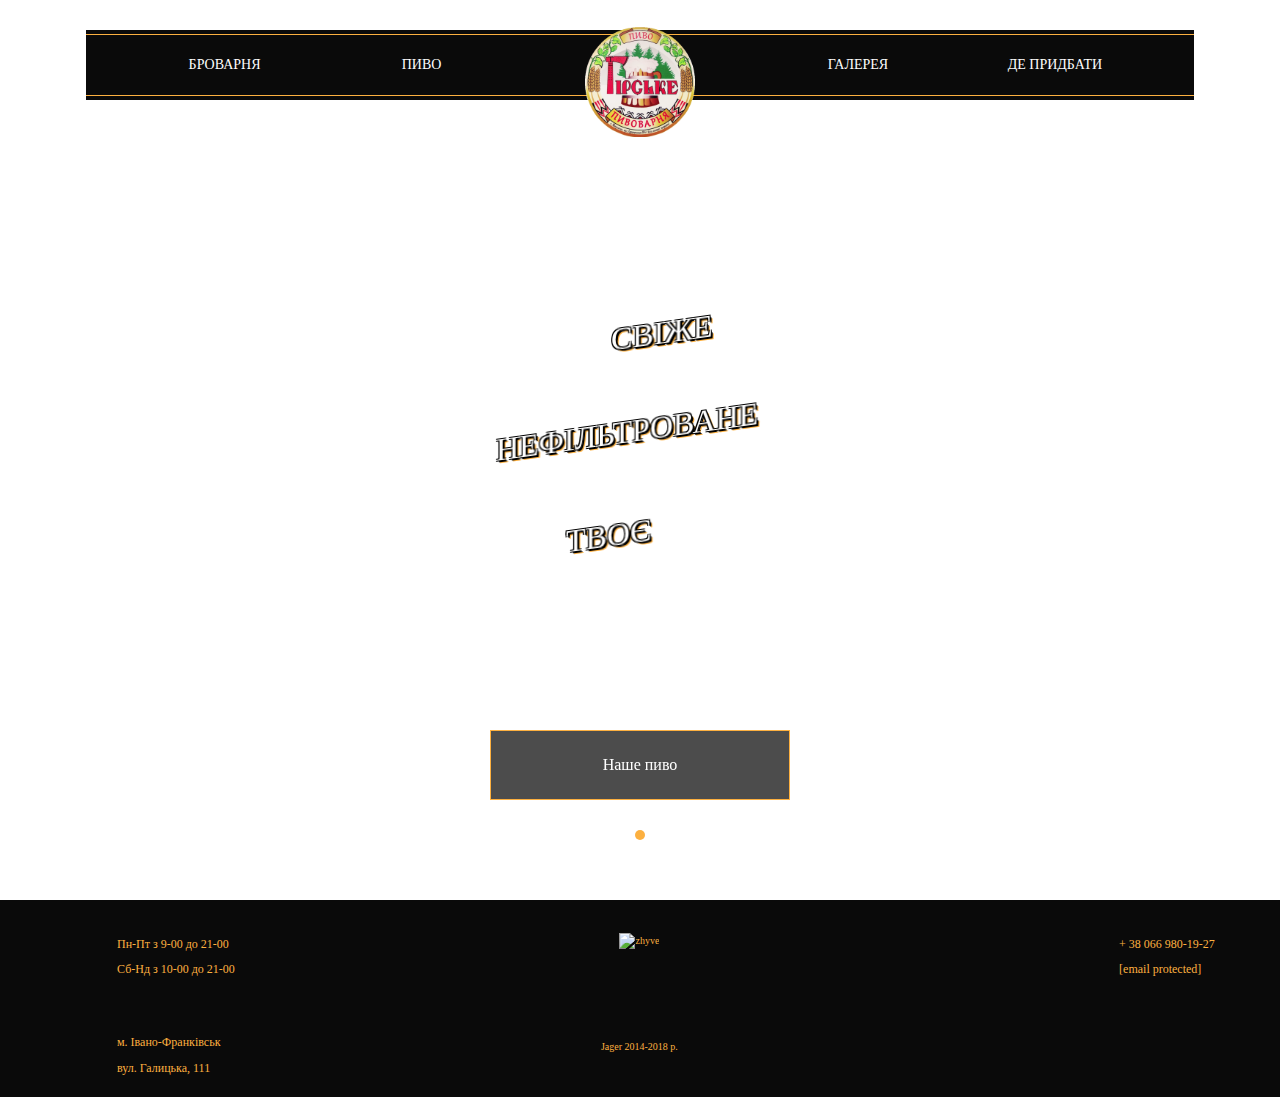
==== index.html @ 56105b65 "Small Updates" ====
<!doctype html>
<html lang="ua" prefix="og: http://ogp.me/ns#" class="no-js">
<head>
    <meta charset="utf-8">
    <meta http-equiv="x-ua-compatible" content="ie=edge">
    <meta name="viewport" content="width=device-width, initial-scale=1">
    <title>Головна - Гірське</title>

    <link rel="canonical" href="http://jager.if.ua/" />
    <meta property="og:locale" content="uk_UA" />
    <meta property="og:type" content="website" />
    <meta property="og:title" content="Головна - Jager - Франківське Живе" />
    <meta property="og:url" content="http://jager.if.ua/" />
    <meta property="og:site_name" content="Jager - Франківське Живе" />
    <meta name="twitter:card" content="summary" />
    <meta name="twitter:title" content="Головна - Jager - Франківське Живе" />

    <link rel='stylesheet' id='sage/css-css'  href='style.css' type='text/css' media='all' />

    <script type='text/javascript' src='jquery.js'></script>
    <script type='text/javascript' src='jquery-migrate.js'></script>
    <link rel='shortlink' href='http://jager.if.ua/' />
</head>
<body class="home page-template-default page">

<header>
    <div class=" main_row row">
        <a href="./index.html"><img class="logo" src="logo.png" alt="logo"></a>
        <div class="header__wrap ">
            <nav>
                <div class="button_block">
                    <div id="nav-toggle" >
                        <span></span>
                    </div>
                </div>
                <div class="left__nav">
                    <ul>
                        <li id="menu-item-22" class="menu-item menu-item-type-post_type menu-item-object-page menu-item-22">
                            <a href="index.html">Броварня</a></li>
                        <li id="menu-item-21" class="menu-item menu-item-type-post_type menu-item-object-page menu-item-21">
                            <a href="./about.html">Пиво</a></li>
                    </ul>
                </div>
                <div class="right__nav">
                    <ul>
                        <li id="menu-item-25" class="menu-item menu-item-type-post_type menu-item-object-page menu-item-25">
                            <a href="./gallery.html">Галерея</a></li>
                        <li id="menu-item-26" class="menu-item menu-item-type-post_type menu-item-object-page menu-item-26">
                            <a href="./contacts.html">Де придбати</a></li>
                    </ul>
                </div>
            </nav>
        </div>
    </div>
</header>

<main class="main">
    <section class="section_intro">
        <div class="video__wrap">
            <video id="intro_video" class="" poster="http://jager.if.ua/wp-content/themes/lionline/dist/images/intro4_cover.png" autoplay muted loop>
                <source src="puvovarna.mp4" type="video/mp4">
            </video>
        </div>

        <div class="ribbon_block_wrap">
            <div class="ribbon_block hide-for-small-only">
                <ul>
                    <li>
                        Свіже
                        <span>Cвіже</span>
                    </li>
                    <li>Нефільтроване
                        <span>Нефільтроване</span>
                    </li>
                    <li>
                        Твоє
                        <span>Твоє</span>
                    </li>
                </ul>
            </div>
            <div class="ribbon_block_mobile show-for-small-only">
                <div class="logo_mobile" style="background-image: url(http://jager.if.ua/wp-content/themes/lionline/dist/images/ribbonsplashtext.svg);"></div>
            </div>
        </div>

        <div class="button_assort_wrap">
            <a href="about.html" class="button_assort">Наше пиво</a>
        </div>
    </section>
</main>

<footer>
    <div class="row main_row footer__row ">

        <div class="footer__part footer__part-left">
            <div class="footer__part_item">
                <i class="i_footer" style="background-image: url(http://jager.if.ua/wp-content/themes/lionline/dist/images/vector/footer/time.svg);"></i>
                <ul><li>Пн-Пт з 9-00 до 21-00</li><li>Сб-Нд з 10-00 до 21-00</li></ul>            </div>

            <div class="footer__part_item">
                <i class="i_footer" style="background-image: url(http://jager.if.ua/wp-content/themes/lionline/dist/images/vector/footer/adres.svg);"></i>
                <ul>
                    <ul><li>м. Івано-Франківськ</li><li>вул. Галицька, 111</li></ul>            </ul>
            </div>
        </div>


        <div class="footer__part footer__part-center">
            <ul>
                <li><img src="http://jager.if.ua/wp-content/themes/lionline/dist/images/zhyve.svg" alt="zhyve"></li>
                <li>Jager 2014-2018 р.</li>
            </ul>
        </div>

        <div class="footer__part footer__part-right">
            <div class="footer__part_item">
                <i class="i_footer" style="background-image: url(http://jager.if.ua/wp-content/themes/lionline/dist/images/vector/footer/contact.svg);"></i>
                <ul>
                    <li>+ 38 066 980-19-27</li>
                    <li><a href="/cdn-cgi/l/email-protection" class="__cf_email__" data-cfemail="71130314061403081b1016140331161c10181d5f121e1c">[email&#160;protected]</a></li>
                </ul>
            </div>
            <div class="footer__part_item">
                <ul class="social_list">
                    <!-- <li>
                        <a href="#">
                            <i class="i_social i_youtube" ></i>
                        </a>
                    </li>

                    <li>
                        <a href="#">
                            <i class="i_social i_pinterest"></i>
                        </a>
                    </li>

                    <li>
                        <a href="#">
                            <i class="i_social i_instagram" ></i>
                        </a>
                    </li>
                -->
                    <li>
                        <a href="https://www.facebook.com/jagerif/">
                            <i class="i_social i_facebook" ></i>
                        </a>
                    </li>

                    <!-- <li>
                        <a href="#">
                            <i class="i_social i_twitter"></i>
                        </a>
                    </li> -->
                </ul>
            </div>
        </div>
    </div>
</footer>
<script type='text/javascript' src='script.js'></script>
</body>
</html>
---- style.css ----
@charset "UTF-8";
.slick-slider {
    -khtml-user-select: none
}

.leaflet-image-layer,
.leaflet-layer,
.leaflet-marker-icon,
.leaflet-marker-shadow,
.leaflet-pane,
.leaflet-pane>canvas,
.leaflet-pane>svg,
.leaflet-tile,
.leaflet-tile-container,header .logo
.leaflet-zoom-box {
    position: absolute;
    left: 0;
    top: 0
}

.leaflet-container {
    overflow: hidden
}

.leaflet-marker-icon,
.leaflet-marker-shadow,
.leaflet-tile {
    -webkit-user-select: none;
    -moz-user-select: none;
    -ms-user-select: none;
    user-select: none;
    -webkit-user-drag: none
}

.leaflet-safari .leaflet-tile {
    image-rendering: -webkit-optimize-contrast
}

.leaflet-safari .leaflet-tile-container {
    width: 1600px;
    height: 1600px;
    -webkit-transform-origin: 0 0
}

.leaflet-marker-icon,
.leaflet-marker-shadow {
    display: block
}

.leaflet-container .leaflet-marker-pane img,
.leaflet-container .leaflet-overlay-pane svg,
.leaflet-container .leaflet-shadow-pane img,
.leaflet-container .leaflet-tile-pane img,
.leaflet-container img.leaflet-image-layer {
    max-width: none!important
}

.leaflet-container.leaflet-touch-zoom {
    -ms-touch-action: pan-x pan-y;
    touch-action: pan-x pan-y
}

.leaflet-container.leaflet-touch-drag {
    -ms-touch-action: pinch-zoom
}

.leaflet-container.leaflet-touch-drag.leaflet-touch-zoom {
    -ms-touch-action: none;
    touch-action: none
}

.leaflet-container {
    -webkit-tap-highlight-color: transparent
}

.leaflet-container a {
    -webkit-tap-highlight-color: rgba(51, 181, 229, .4)
}

.leaflet-tile {
    filter: inherit;
    visibility: hidden
}

.leaflet-tile-loaded {
    visibility: inherit
}

.leaflet-zoom-box {
    width: 0;
    height: 0;
    box-sizing: border-box;
    z-index: 800
}

.leaflet-overlay-pane svg {
    -moz-user-select: none
}

.leaflet-pane {
    z-index: 400
}

.leaflet-tile-pane {
    z-index: 200
}

.leaflet-overlay-pane {
    z-index: 400
}

.leaflet-shadow-pane {
    z-index: 500
}

.leaflet-marker-pane {
    z-index: 600
}

.leaflet-tooltip-pane {
    z-index: 650
}

.leaflet-popup-pane {
    z-index: 700
}

.leaflet-map-pane canvas {
    z-index: 100
}

.leaflet-map-pane svg {
    z-index: 200
}

.leaflet-vml-shape {
    width: 1px;
    height: 1px
}

.lvml {
    behavior: url(#default#VML);
    display: inline-block;
    position: absolute
}

.leaflet-control {
    position: relative;
    z-index: 800;
    pointer-events: visiblePainted;
    pointer-events: auto
}

.leaflet-bottom,
.leaflet-top {
    position: absolute;
    z-index: 1000;
    pointer-events: none
}

.leaflet-top {
    top: 0
}

.leaflet-right {
    right: 0
}

.leaflet-bottom {
    bottom: 0
}

.leaflet-left {
    left: 0
}

.leaflet-control {
    float: left;
    clear: both
}

.leaflet-right .leaflet-control {
    float: right
}

.leaflet-top .leaflet-control {
    margin-top: 10px
}

.leaflet-bottom .leaflet-control {
    margin-bottom: 10px
}

.leaflet-left .leaflet-control {
    margin-left: 10px
}

.leaflet-right .leaflet-control {
    margin-right: 10px
}

.leaflet-fade-anim .leaflet-tile {
    will-change: opacity
}

.leaflet-fade-anim .leaflet-popup {
    opacity: 0;
    transition: opacity .2s linear
}

.leaflet-fade-anim .leaflet-map-pane .leaflet-popup {
    opacity: 1
}

.leaflet-zoom-animated {
    -webkit-transform-origin: 0 0;
    transform-origin: 0 0
}

.leaflet-zoom-anim .leaflet-zoom-animated {
    will-change: transform;
    transition: transform .25s cubic-bezier(0, 0, .25, 1)
}

.leaflet-pan-anim .leaflet-tile,
.leaflet-zoom-anim .leaflet-tile {
    transition: none
}

.leaflet-zoom-anim .leaflet-zoom-hide {
    visibility: hidden
}

.leaflet-interactive {
    cursor: pointer
}

.leaflet-grab {
    cursor: -moz-grab
}

.leaflet-crosshair,
.leaflet-crosshair .leaflet-interactive {
    cursor: crosshair
}

.leaflet-control,
.leaflet-popup-pane {
    cursor: auto
}

.leaflet-dragging .leaflet-grab,
.leaflet-dragging .leaflet-grab .leaflet-interactive,
.leaflet-dragging .leaflet-marker-draggable {
    cursor: move;
    cursor: -moz-grabbing
}

.leaflet-image-layer,
.leaflet-marker-icon,
.leaflet-marker-shadow,
.leaflet-pane>svg path,
.leaflet-tile-container {
    pointer-events: none
}

.leaflet-image-layer.leaflet-interactive,
.leaflet-marker-icon.leaflet-interactive,
.leaflet-pane>svg path.leaflet-interactive {
    pointer-events: visiblePainted;
    pointer-events: auto
}

.leaflet-container {
    background: #ddd;
    outline: 0
}

.leaflet-container a {
    color: #0078a8
}

.leaflet-container a.leaflet-active {
    outline: 2px solid orange
}

.leaflet-zoom-box {
    border: 2px dotted #38f;
    background: hsla(0, 0%, 100%, .5)
}

.leaflet-container {
    font: 12px/1.5 Helvetica Neue, Arial, Helvetica, sans-serif
}

.leaflet-bar {
    box-shadow: 0 1px 5px rgba(0, 0, 0, .65);
    border-radius: 4px
}

.leaflet-bar a,
.leaflet-bar a:hover {
    background-color: #fff;
    border-bottom: 1px solid #ccc;
    width: 26px;
    height: 26px;
    line-height: 26px;
    display: block;
    text-align: center;
    text-decoration: none;
    color: #000
}

.leaflet-bar a,
.leaflet-control-layers-toggle {
    background-position: 50% 50%;
    background-repeat: no-repeat;
    display: block
}

.leaflet-bar a:hover {
    background-color: #f4f4f4
}

.leaflet-bar a:first-child {
    border-top-left-radius: 4px;
    border-top-right-radius: 4px
}

.leaflet-bar a:last-child {
    border-bottom-left-radius: 4px;
    border-bottom-right-radius: 4px;
    border-bottom: none
}

.leaflet-bar a.leaflet-disabled {
    cursor: default;
    background-color: #f4f4f4;
    color: #bbb
}

.leaflet-touch .leaflet-bar a {
    width: 30px;
    height: 30px;
    line-height: 30px
}

.leaflet-touch .leaflet-bar a:first-child {
    border-top-left-radius: 2px;
    border-top-right-radius: 2px
}

.leaflet-touch .leaflet-bar a:last-child {
    border-bottom-left-radius: 2px;
    border-bottom-right-radius: 2px
}

.leaflet-control-zoom-in,
.leaflet-control-zoom-out {
    font: 700 18px Lucida Console, Monaco, monospace;
    text-indent: 1px
}

.leaflet-touch .leaflet-control-zoom-in,
.leaflet-touch .leaflet-control-zoom-out {
    font-size: 22px
}

.leaflet-control-layers {
    box-shadow: 0 1px 5px rgba(0, 0, 0, .4);
    background: #fff;
    border-radius: 5px
}

.leaflet-control-layers-toggle {
    background-image: url(images/layers.png);
    width: 36px;
    height: 36px
}

.leaflet-retina .leaflet-control-layers-toggle {
    background-image: url(images/layers-2x.png);
    background-size: 26px 26px
}

.leaflet-touch .leaflet-control-layers-toggle {
    width: 44px;
    height: 44px
}

.leaflet-control-layers-expanded .leaflet-control-layers-toggle,
.leaflet-control-layers .leaflet-control-layers-list {
    display: none
}

.leaflet-control-layers-expanded .leaflet-control-layers-list {
    display: block;
    position: relative
}

.leaflet-control-layers-expanded {
    padding: 6px 10px 6px 6px;
    color: #333;
    background: #fff
}

.leaflet-control-layers-scrollbar {
    overflow-y: scroll;
    overflow-x: hidden;
    padding-right: 5px
}

.leaflet-control-layers-selector {
    margin-top: 2px;
    position: relative;
    top: 1px
}

.leaflet-control-layers label {
    display: block
}

.leaflet-control-layers-separator {
    height: 0;
    border-top: 1px solid #ddd;
    margin: 5px -10px 5px -6px
}

.leaflet-default-icon-path {
    background-image: url(images/marker-icon.png)
}

.leaflet-container .leaflet-control-attribution {
    background: #fff;
    background: hsla(0, 0%, 100%, .7);
    margin: 0
}

.leaflet-control-attribution,
.leaflet-control-scale-line {
    padding: 0 5px;
    color: #333
}

.leaflet-control-attribution a {
    text-decoration: none
}

.leaflet-control-attribution a:hover {
    text-decoration: underline
}

.leaflet-container .leaflet-control-attribution,
.leaflet-container .leaflet-control-scale {
    font-size: 11px
}

.leaflet-left .leaflet-control-scale {
    margin-left: 5px
}

.leaflet-bottom .leaflet-control-scale {
    margin-bottom: 5px
}

.leaflet-control-scale-line {
    border: 2px solid #777;
    border-top: none;
    line-height: 1.1;
    padding: 2px 5px 1px;
    font-size: 11px;
    white-space: nowrap;
    overflow: hidden;
    box-sizing: border-box;
    background: #fff;
    background: hsla(0, 0%, 100%, .5)
}

.leaflet-control-scale-line:not(:first-child) {
    border-top: 2px solid #777;
    border-bottom: none;
    margin-top: -2px
}

.leaflet-control-scale-line:not(:first-child):not(:last-child) {
    border-bottom: 2px solid #777
}

.leaflet-touch .leaflet-bar,
.leaflet-touch .leaflet-control-attribution,
.leaflet-touch .leaflet-control-layers {
    box-shadow: none
}

.leaflet-touch .leaflet-bar,
.leaflet-touch .leaflet-control-layers {
    border: 2px solid rgba(0, 0, 0, .2);
    background-clip: padding-box
}

.leaflet-popup {
    position: absolute;
    text-align: center;
    margin-bottom: 20px
}

.leaflet-popup-content-wrapper {
    padding: 1px;
    text-align: left;
    border-radius: 12px
}

.leaflet-popup-content {
    margin: 13px 19px;
    line-height: 1.4
}

.leaflet-popup-content p {
    margin: 18px 0
}

.leaflet-popup-tip-container {
    width: 40px;
    height: 20px;
    position: absolute;
    left: 50%;
    margin-left: -20px;
    overflow: hidden;
    pointer-events: none
}

.leaflet-popup-tip {
    width: 17px;
    height: 17px;
    padding: 1px;
    margin: -10px auto 0;
    -webkit-transform: rotate(45deg);
    transform: rotate(45deg)
}

.leaflet-popup-content-wrapper,
.leaflet-popup-tip {
    background: #fff;
    color: #333;
    box-shadow: 0 3px 14px rgba(0, 0, 0, .4)
}

.leaflet-container a.leaflet-popup-close-button {
    position: absolute;
    top: 0;
    right: 0;
    padding: 4px 4px 0 0;
    border: none;
    text-align: center;
    width: 18px;
    height: 14px;
    font: 16px/14px Tahoma, Verdana, sans-serif;
    color: #c3c3c3;
    text-decoration: none;
    font-weight: 700;
    background: transparent
}

.leaflet-container a.leaflet-popup-close-button:hover {
    color: #999
}

.leaflet-popup-scrolled {
    overflow: auto;
    border-bottom: 1px solid #ddd;
    border-top: 1px solid #ddd
}

.leaflet-oldie .leaflet-popup-content-wrapper {
    zoom: 1
}

.leaflet-oldie .leaflet-popup-tip {
    width: 24px;
    margin: 0 auto;
    -ms-filter: "progid:DXImageTransform.Microsoft.Matrix(M11=0.70710678, M12=0.70710678, M21=-0.70710678, M22=0.70710678)";
    filter: progid: DXImageTransform.Microsoft.Matrix(M11=0.70710678, M12=0.70710678, M21=-0.70710678, M22=0.70710678)
}

.leaflet-oldie .leaflet-popup-tip-container {
    margin-top: -1px
}

.leaflet-oldie .leaflet-control-layers,
.leaflet-oldie .leaflet-control-zoom,
.leaflet-oldie .leaflet-popup-content-wrapper,
.leaflet-oldie .leaflet-popup-tip {
    border: 1px solid #999
}

.leaflet-div-icon {
    background: #fff;
    border: 1px solid #666
}

.leaflet-tooltip {
    position: absolute;
    padding: 6px;
    background-color: #fff;
    border: 1px solid #fff;
    border-radius: 3px;
    color: #222;
    white-space: nowrap;
    -webkit-user-select: none;
    -moz-user-select: none;
    -ms-user-select: none;
    user-select: none;
    pointer-events: none;
    box-shadow: 0 1px 3px rgba(0, 0, 0, .4)
}

.leaflet-tooltip.leaflet-clickable {
    cursor: pointer;
    pointer-events: auto
}

.leaflet-tooltip-bottom:before,
.leaflet-tooltip-left:before,
.leaflet-tooltip-right:before,
.leaflet-tooltip-top:before {
    position: absolute;
    pointer-events: none;
    border: 6px solid transparent;
    background: transparent;
    content: ""
}

.leaflet-tooltip-bottom {
    margin-top: 6px
}

.leaflet-tooltip-top {
    margin-top: -6px
}

.leaflet-tooltip-bottom:before,
.leaflet-tooltip-top:before {
    left: 50%;
    margin-left: -6px
}

.leaflet-tooltip-top:before {
    bottom: 0;
    margin-bottom: -12px;
    border-top-color: #fff
}

.leaflet-tooltip-bottom:before {
    top: 0;
    margin-top: -12px;
    margin-left: -6px;
    border-bottom-color: #fff
}

.leaflet-tooltip-left {
    margin-left: -6px
}

.leaflet-tooltip-right {
    margin-left: 6px
}

.leaflet-tooltip-left:before,
.leaflet-tooltip-right:before {
    top: 50%;
    margin-top: -6px
}

.leaflet-tooltip-left:before {
    right: 0;
    margin-right: -12px;
    border-left-color: #fff
}

.leaflet-tooltip-right:before {
    left: 0;
    margin-left: -12px;
    border-right-color: #fff
}

@font-face {
    font-family: BitterRegular;
    font-style: normal;
    font-weight: 400
}

@font-face {
    font-family: BitterBold;
    src: url(../fonts/Bitter-Bold.otf);
    font-style: normal;
    font-weight: 400
}

@font-face {
    font-family: BitterItalic;
    src: url(../fonts/Bitter-italic.otf);
    font-style: normal;
    font-weight: 400
}

@font-face {
    font-family: BitterBoldItalic;
    src: url(../fonts/Bitter-Bolditalic.otf);
    font-style: normal;
    font-weight: 400
}

.slick-slider {
    box-sizing: border-box;
    -webkit-touch-callout: none;
    -webkit-user-select: none;
    -moz-user-select: none;
    -ms-user-select: none;
    user-select: none;
    -ms-touch-action: pan-y;
    touch-action: pan-y;
    -webkit-tap-highlight-color: transparent
}

.slick-list,
.slick-slider {
    position: relative;
    display: block
}

.slick-list {
    overflow: hidden;
    margin: 0;
    padding: 0
}

.slick-list:focus {
    outline: none
}

.slick-list.dragging {
    cursor: pointer;
    cursor: hand
}

.slick-slider .slick-list,
.slick-slider .slick-track {
    -webkit-transform: translateZ(0);
    transform: translateZ(0)
}

.slick-track {
    position: relative;
    left: 0;
    top: 0;
    display: block;
    margin-left: auto;
    margin-right: auto
}

.slick-track:after,
.slick-track:before {
    content: "";
    display: table
}

.slick-track:after {
    clear: both
}

.slick-loading .slick-track {
    visibility: hidden
}

.slick-slide {
    float: left;
    height: 100%;
    min-height: 1px;
    display: none
}

[dir=rtl] .slick-slide {
    float: right
}

.slick-slide img {
    display: block
}

.slick-slide.slick-loading img {
    display: none
}

.slick-slide.dragging img {
    pointer-events: none
}

.slick-initialized .slick-slide {
    display: block
}

.slick-loading .slick-slide {
    visibility: hidden
}

.slick-vertical .slick-slide {
    display: block;
    height: auto;
    border: 1px solid transparent
}

.slick-arrow.slick-hidden {
    display: none
}


/*! normalize.css v3.0.3 | MIT License | github.com/necolas/normalize.css */

html {
    font-family: sans-serif;
    -ms-text-size-adjust: 100%;
    -webkit-text-size-adjust: 100%
}

article,
aside,
details,
figcaption,
figure,
footer,
header,
hgroup,
main,
menu,
nav,
section,
summary {
    display: block
}

audio,
canvas,
progress,
video {
    display: inline-block;
    vertical-align: baseline
}

audio:not([controls]) {
    display: none;
    height: 0
}

[hidden],
template {
    display: none
}

a {
    background-color: transparent
}

a:active,
a:hover {
    outline: 0
}

abbr[title] {
    border-bottom: 1px dotted
}

dfn {
    font-style: italic
}

h1 {
    font-size: 2em;
    margin: .67em 0
}

mark {
    background: #ff0;
    color: #000
}

sub,
sup {
    font-size: 75%;
    line-height: 0;
    position: relative;
    vertical-align: baseline
}

sup {
    top: -.5em
}

sub {
    bottom: -.25em
}

img {
    border: 0
}

svg:not(:root) {
    overflow: hidden
}

figure {
    margin: 1em 40px
}

hr {
    box-sizing: content-box
}

pre {
    overflow: auto
}

code,
kbd,
pre,
samp {
    font-family: monospace, monospace;
    font-size: 1em
}

button,
input,
optgroup,
select,
textarea {
    color: inherit;
    font: inherit;
    margin: 0
}

button {
    overflow: visible
}

button,
select {
    text-transform: none
}

button,
html input[type=button],
input[type=reset],
input[type=submit] {
    -webkit-appearance: button;
    cursor: pointer
}

button[disabled],
html input[disabled] {
    cursor: not-allowed
}

button::-moz-focus-inner,
input::-moz-focus-inner {
    border: 0;
    padding: 0
}

input {
    line-height: normal
}

input[type=checkbox],
input[type=radio] {
    box-sizing: border-box;
    padding: 0
}

input[type=number]::-webkit-inner-spin-button,
input[type=number]::-webkit-outer-spin-button {
    height: auto
}

input[type=search] {
    -webkit-appearance: textfield;
    box-sizing: content-box
}

input[type=search]::-webkit-search-cancel-button,
input[type=search]::-webkit-search-decoration {
    -webkit-appearance: none
}

legend {
    border: 0;
    padding: 0
}

textarea {
    overflow: auto
}

optgroup {
    font-weight: 700
}

table {
    border-collapse: collapse;
    border-spacing: 0
}

td,
th {
    padding: 0
}

.foundation-mq {
    font-family: "small=0em&medium=40em&large=64em&xlarge=75em&xxlarge=90em"
}

html {
    font-size: 100%;
    box-sizing: border-box
}

*,
:after,
:before {
    box-sizing: inherit
}

body {
    padding: 0;
    margin: 0;
    font-family: Helvetica Neue, Helvetica, Roboto, Arial, sans-serif;
    font-weight: 400;
    line-height: 1.5;
    color: #000;
    background: #fff;
    -webkit-font-smoothing: antialiased;
    -moz-osx-font-smoothing: grayscale
}

img {
    max-width: 100%;
    height: auto;
    -ms-interpolation-mode: bicubic;
    display: inline-block;
    vertical-align: middle
}

textarea {
    height: auto;
    min-height: 50px;
    border-radius: 0
}

select {
    width: 100%
}

#map_canvas embed,
#map_canvas img,
#map_canvas object,
.map_canvas embed,
.map_canvas img,
.map_canvas object,
.mqa-display embed,
.mqa-display img,
.mqa-display object {
    max-width: none!important
}

button {
    -webkit-appearance: none;
    -moz-appearance: none;
    background: transparent;
    padding: 0;
    border: 0;
    border-radius: 0;
    line-height: 1
}

[data-whatinput=mouse] button {
    outline: 0
}

.is-visible {
    display: block!important
}

.is-hidden {
    display: none!important
}

.row {
    max-width: 75rem;
    margin-left: auto;
    margin-right: auto
}

.row:after,
.row:before {
    content: " ";
    display: table
}

.row:after {
    clear: both
}

.row.collapse>.column,
.row.collapse>.columns {
    padding-left: 0;
    padding-right: 0
}

.row .row {
    max-width: none;
    margin-left: -.625rem;
    margin-right: -.625rem
}

@media screen and (min-width:40em) {
    .row .row {
        margin-left: -.9375rem;
        margin-right: -.9375rem
    }
}

.row .row.collapse {
    margin-left: 0;
    margin-right: 0
}

.row.expanded {
    max-width: none
}

.row.expanded .row {
    margin-left: auto;
    margin-right: auto
}

.column,
.columns {
    width: 100%;
    float: left;
    padding-left: .625rem;
    padding-right: .625rem
}

@media screen and (min-width:40em) {
    .column,
    .columns {
        padding-left: .9375rem;
        padding-right: .9375rem
    }
}

.column:last-child:not(:first-child),
.columns:last-child:not(:first-child) {
    float: right
}

.column.end:last-child:last-child,
.end.columns:last-child:last-child {
    float: left
}

.column.row.row,
.row.row.columns {
    float: none
}

.row .column.row.row,
.row .row.row.columns {
    padding-left: 0;
    padding-right: 0;
    margin-left: 0;
    margin-right: 0
}

.small-1 {
    width: 8.3333333333%
}

.small-push-1 {
    position: relative;
    left: 8.3333333333%
}

.small-pull-1 {
    position: relative;
    left: -8.3333333333%
}

.small-offset-0 {
    margin-left: 0
}

.small-2 {
    width: 16.6666666667%
}

.small-push-2 {
    position: relative;
    left: 16.6666666667%
}

.small-pull-2 {
    position: relative;
    left: -16.6666666667%
}

.small-offset-1 {
    margin-left: 8.3333333333%
}

.small-3 {
    width: 25%
}

.small-push-3 {
    position: relative;
    left: 25%
}

.small-pull-3 {
    position: relative;
    left: -25%
}

.small-offset-2 {
    margin-left: 16.6666666667%
}

.small-4 {
    width: 33.3333333333%
}

.small-push-4 {
    position: relative;
    left: 33.3333333333%
}

.small-pull-4 {
    position: relative;
    left: -33.3333333333%
}

.small-offset-3 {
    margin-left: 25%
}

.small-5 {
    width: 41.6666666667%
}

.small-push-5 {
    position: relative;
    left: 41.6666666667%
}

.small-pull-5 {
    position: relative;
    left: -41.6666666667%
}

.small-offset-4 {
    margin-left: 33.3333333333%
}

.small-6 {
    width: 50%
}

.small-push-6 {
    position: relative;
    left: 50%
}

.small-pull-6 {
    position: relative;
    left: -50%
}

.small-offset-5 {
    margin-left: 41.6666666667%
}

.small-7 {
    width: 58.3333333333%
}

.small-push-7 {
    position: relative;
    left: 58.3333333333%
}

.small-pull-7 {
    position: relative;
    left: -58.3333333333%
}

.small-offset-6 {
    margin-left: 50%
}

.small-8 {
    width: 66.6666666667%
}

.small-push-8 {
    position: relative;
    left: 66.6666666667%
}

.small-pull-8 {
    position: relative;
    left: -66.6666666667%
}

.small-offset-7 {
    margin-left: 58.3333333333%
}

.small-9 {
    width: 75%
}

.small-push-9 {
    position: relative;
    left: 75%
}

.small-pull-9 {
    position: relative;
    left: -75%
}

.small-offset-8 {
    margin-left: 66.6666666667%
}

.small-10 {
    width: 83.3333333333%
}

.small-push-10 {
    position: relative;
    left: 83.3333333333%
}

.small-pull-10 {
    position: relative;
    left: -83.3333333333%
}

.small-offset-9 {
    margin-left: 75%
}

.small-11 {
    width: 91.6666666667%
}

.small-push-11 {
    position: relative;
    left: 91.6666666667%
}

.small-pull-11 {
    position: relative;
    left: -91.6666666667%
}

.small-offset-10 {
    margin-left: 83.3333333333%
}

.small-12 {
    width: 100%
}

.small-offset-11 {
    margin-left: 91.6666666667%
}

.small-up-1>.column,
.small-up-1>.columns {
    width: 100%;
    float: left
}

.small-up-1>.column:nth-of-type(1n),
.small-up-1>.columns:nth-of-type(1n) {
    clear: none
}

.small-up-1>.column:nth-of-type(1n+1),
.small-up-1>.columns:nth-of-type(1n+1) {
    clear: both
}

.small-up-1>.column:last-child,
.small-up-1>.columns:last-child {
    float: left
}

.small-up-2>.column,
.small-up-2>.columns {
    width: 50%;
    float: left
}

.small-up-2>.column:nth-of-type(1n),
.small-up-2>.columns:nth-of-type(1n) {
    clear: none
}

.small-up-2>.column:nth-of-type(odd),
.small-up-2>.columns:nth-of-type(odd) {
    clear: both
}

.small-up-2>.column:last-child,
.small-up-2>.columns:last-child {
    float: left
}

.small-up-3>.column,
.small-up-3>.columns {
    width: 33.3333333333%;
    float: left
}

.small-up-3>.column:nth-of-type(1n),
.small-up-3>.columns:nth-of-type(1n) {
    clear: none
}

.small-up-3>.column:nth-of-type(3n+1),
.small-up-3>.columns:nth-of-type(3n+1) {
    clear: both
}

.small-up-3>.column:last-child,
.small-up-3>.columns:last-child {
    float: left
}

.small-up-4>.column,
.small-up-4>.columns {
    width: 25%;
    float: left
}

.small-up-4>.column:nth-of-type(1n),
.small-up-4>.columns:nth-of-type(1n) {
    clear: none
}

.small-up-4>.column:nth-of-type(4n+1),
.small-up-4>.columns:nth-of-type(4n+1) {
    clear: both
}

.small-up-4>.column:last-child,
.small-up-4>.columns:last-child {
    float: left
}

.small-up-5>.column,
.small-up-5>.columns {
    width: 20%;
    float: left
}

.small-up-5>.column:nth-of-type(1n),
.small-up-5>.columns:nth-of-type(1n) {
    clear: none
}

.small-up-5>.column:nth-of-type(5n+1),
.small-up-5>.columns:nth-of-type(5n+1) {
    clear: both
}

.small-up-5>.column:last-child,
.small-up-5>.columns:last-child {
    float: left
}

.small-up-6>.column,
.small-up-6>.columns {
    width: 16.6666666667%;
    float: left
}

.small-up-6>.column:nth-of-type(1n),
.small-up-6>.columns:nth-of-type(1n) {
    clear: none
}

.small-up-6>.column:nth-of-type(6n+1),
.small-up-6>.columns:nth-of-type(6n+1) {
    clear: both
}

.small-up-6>.column:last-child,
.small-up-6>.columns:last-child {
    float: left
}

.small-up-7>.column,
.small-up-7>.columns {
    width: 14.2857142857%;
    float: left
}

.small-up-7>.column:nth-of-type(1n),
.small-up-7>.columns:nth-of-type(1n) {
    clear: none
}

.small-up-7>.column:nth-of-type(7n+1),
.small-up-7>.columns:nth-of-type(7n+1) {
    clear: both
}

.small-up-7>.column:last-child,
.small-up-7>.columns:last-child {
    float: left
}

.small-up-8>.column,
.small-up-8>.columns {
    width: 12.5%;
    float: left
}

.small-up-8>.column:nth-of-type(1n),
.small-up-8>.columns:nth-of-type(1n) {
    clear: none
}

.small-up-8>.column:nth-of-type(8n+1),
.small-up-8>.columns:nth-of-type(8n+1) {
    clear: both
}

.small-up-8>.column:last-child,
.small-up-8>.columns:last-child {
    float: left
}

.small-collapse>.column,
.small-collapse>.columns {
    padding-left: 0;
    padding-right: 0
}

.expanded.row .small-collapse.row,
.small-collapse .row {
    margin-left: 0;
    margin-right: 0
}

.small-uncollapse>.column,
.small-uncollapse>.columns {
    padding-left: .625rem;
    padding-right: .625rem
}

.small-centered {
    float: none;
    margin-left: auto;
    margin-right: auto
}

.small-pull-0,
.small-push-0,
.small-uncentered {
    position: static;
    margin-left: 0;
    margin-right: 0;
    float: left
}

@media screen and (min-width:40em) {
    .medium-1 {
        width: 8.3333333333%
    }
    .medium-push-1 {
        position: relative;
        left: 8.3333333333%
    }
    .medium-pull-1 {
        position: relative;
        left: -8.3333333333%
    }
    .medium-offset-0 {
        margin-left: 0
    }
    .medium-2 {
        width: 16.6666666667%
    }
    .medium-push-2 {
        position: relative;
        left: 16.6666666667%
    }
    .medium-pull-2 {
        position: relative;
        left: -16.6666666667%
    }
    .medium-offset-1 {
        margin-left: 8.3333333333%
    }
    .medium-3 {
        width: 25%
    }
    .medium-push-3 {
        position: relative;
        left: 25%
    }
    .medium-pull-3 {
        position: relative;
        left: -25%
    }
    .medium-offset-2 {
        margin-left: 16.6666666667%
    }
    .medium-4 {
        width: 33.3333333333%
    }
    .medium-push-4 {
        position: relative;
        left: 33.3333333333%
    }
    .medium-pull-4 {
        position: relative;
        left: -33.3333333333%
    }
    .medium-offset-3 {
        margin-left: 25%
    }
    .medium-5 {
        width: 41.6666666667%
    }
    .medium-push-5 {
        position: relative;
        left: 41.6666666667%
    }
    .medium-pull-5 {
        position: relative;
        left: -41.6666666667%
    }
    .medium-offset-4 {
        margin-left: 33.3333333333%
    }
    .medium-6 {
        width: 50%
    }
    .medium-push-6 {
        position: relative;
        left: 50%
    }
    .medium-pull-6 {
        position: relative;
        left: -50%
    }
    .medium-offset-5 {
        margin-left: 41.6666666667%
    }
    .medium-7 {
        width: 58.3333333333%
    }
    .medium-push-7 {
        position: relative;
        left: 58.3333333333%
    }
    .medium-pull-7 {
        position: relative;
        left: -58.3333333333%
    }
    .medium-offset-6 {
        margin-left: 50%
    }
    .medium-8 {
        width: 66.6666666667%
    }
    .medium-push-8 {
        position: relative;
        left: 66.6666666667%
    }
    .medium-pull-8 {
        position: relative;
        left: -66.6666666667%
    }
    .medium-offset-7 {
        margin-left: 58.3333333333%
    }
    .medium-9 {
        width: 75%
    }
    .medium-push-9 {
        position: relative;
        left: 75%
    }
    .medium-pull-9 {
        position: relative;
        left: -75%
    }
    .medium-offset-8 {
        margin-left: 66.6666666667%
    }
    .medium-10 {
        width: 83.3333333333%
    }
    .medium-push-10 {
        position: relative;
        left: 83.3333333333%
    }
    .medium-pull-10 {
        position: relative;
        left: -83.3333333333%
    }
    .medium-offset-9 {
        margin-left: 75%
    }
    .medium-11 {
        width: 91.6666666667%
    }
    .medium-push-11 {
        position: relative;
        left: 91.6666666667%
    }
    .medium-pull-11 {
        position: relative;
        left: -91.6666666667%
    }
    .medium-offset-10 {
        margin-left: 83.3333333333%
    }
    .medium-12 {
        width: 100%
    }
    .medium-offset-11 {
        margin-left: 91.6666666667%
    }
    .medium-up-1>.column,
    .medium-up-1>.columns {
        width: 100%;
        float: left
    }
    .medium-up-1>.column:nth-of-type(1n),
    .medium-up-1>.columns:nth-of-type(1n) {
        clear: none
    }
    .medium-up-1>.column:nth-of-type(1n+1),
    .medium-up-1>.columns:nth-of-type(1n+1) {
        clear: both
    }
    .medium-up-1>.column:last-child,
    .medium-up-1>.columns:last-child {
        float: left
    }
    .medium-up-2>.column,
    .medium-up-2>.columns {
        width: 50%;
        float: left
    }
    .medium-up-2>.column:nth-of-type(1n),
    .medium-up-2>.columns:nth-of-type(1n) {
        clear: none
    }
    .medium-up-2>.column:nth-of-type(odd),
    .medium-up-2>.columns:nth-of-type(odd) {
        clear: both
    }
    .medium-up-2>.column:last-child,
    .medium-up-2>.columns:last-child {
        float: left
    }
    .medium-up-3>.column,
    .medium-up-3>.columns {
        width: 33.3333333333%;
        float: left
    }
    .medium-up-3>.column:nth-of-type(1n),
    .medium-up-3>.columns:nth-of-type(1n) {
        clear: none
    }
    .medium-up-3>.column:nth-of-type(3n+1),
    .medium-up-3>.columns:nth-of-type(3n+1) {
        clear: both
    }
    .medium-up-3>.column:last-child,
    .medium-up-3>.columns:last-child {
        float: left
    }
    .medium-up-4>.column,
    .medium-up-4>.columns {
        width: 25%;
        float: left
    }
    .medium-up-4>.column:nth-of-type(1n),
    .medium-up-4>.columns:nth-of-type(1n) {
        clear: none
    }
    .medium-up-4>.column:nth-of-type(4n+1),
    .medium-up-4>.columns:nth-of-type(4n+1) {
        clear: both
    }
    .medium-up-4>.column:last-child,
    .medium-up-4>.columns:last-child {
        float: left
    }
    .medium-up-5>.column,
    .medium-up-5>.columns {
        width: 20%;
        float: left
    }
    .medium-up-5>.column:nth-of-type(1n),
    .medium-up-5>.columns:nth-of-type(1n) {
        clear: none
    }
    .medium-up-5>.column:nth-of-type(5n+1),
    .medium-up-5>.columns:nth-of-type(5n+1) {
        clear: both
    }
    .medium-up-5>.column:last-child,
    .medium-up-5>.columns:last-child {
        float: left
    }
    .medium-up-6>.column,
    .medium-up-6>.columns {
        width: 16.6666666667%;
        float: left
    }
    .medium-up-6>.column:nth-of-type(1n),
    .medium-up-6>.columns:nth-of-type(1n) {
        clear: none
    }
    .medium-up-6>.column:nth-of-type(6n+1),
    .medium-up-6>.columns:nth-of-type(6n+1) {
        clear: both
    }
    .medium-up-6>.column:last-child,
    .medium-up-6>.columns:last-child {
        float: left
    }
    .medium-up-7>.column,
    .medium-up-7>.columns {
        width: 14.2857142857%;
        float: left
    }
    .medium-up-7>.column:nth-of-type(1n),
    .medium-up-7>.columns:nth-of-type(1n) {
        clear: none
    }
    .medium-up-7>.column:nth-of-type(7n+1),
    .medium-up-7>.columns:nth-of-type(7n+1) {
        clear: both
    }
    .medium-up-7>.column:last-child,
    .medium-up-7>.columns:last-child {
        float: left
    }
    .medium-up-8>.column,
    .medium-up-8>.columns {
        width: 12.5%;
        float: left
    }
    .medium-up-8>.column:nth-of-type(1n),
    .medium-up-8>.columns:nth-of-type(1n) {
        clear: none
    }
    .medium-up-8>.column:nth-of-type(8n+1),
    .medium-up-8>.columns:nth-of-type(8n+1) {
        clear: both
    }
    .medium-up-8>.column:last-child,
    .medium-up-8>.columns:last-child {
        float: left
    }
    .medium-collapse>.column,
    .medium-collapse>.columns {
        padding-left: 0;
        padding-right: 0
    }
    .expanded.row .medium-collapse.row,
    .medium-collapse .row {
        margin-left: 0;
        margin-right: 0
    }
    .medium-uncollapse>.column,
    .medium-uncollapse>.columns {
        padding-left: .9375rem;
        padding-right: .9375rem
    }
    .medium-centered {
        float: none;
        margin-left: auto;
        margin-right: auto
    }
    .medium-pull-0,
    .medium-push-0,
    .medium-uncentered {
        position: static;
        margin-left: 0;
        margin-right: 0;
        float: left
    }
}

@media screen and (min-width:64em) {
    .large-1 {
        width: 8.3333333333%
    }
    .large-push-1 {
        position: relative;
        left: 8.3333333333%
    }
    .large-pull-1 {
        position: relative;
        left: -8.3333333333%
    }
    .large-offset-0 {
        margin-left: 0
    }
    .large-2 {
        width: 16.6666666667%
    }
    .large-push-2 {
        position: relative;
        left: 16.6666666667%
    }
    .large-pull-2 {
        position: relative;
        left: -16.6666666667%
    }
    .large-offset-1 {
        margin-left: 8.3333333333%
    }
    .large-3 {
        width: 25%
    }
    .large-push-3 {
        position: relative;
        left: 25%
    }
    .large-pull-3 {
        position: relative;
        left: -25%
    }
    .large-offset-2 {
        margin-left: 16.6666666667%
    }
    .large-4 {
        width: 33.3333333333%
    }
    .large-push-4 {
        position: relative;
        left: 33.3333333333%
    }
    .large-pull-4 {
        position: relative;
        left: -33.3333333333%
    }
    .large-offset-3 {
        margin-left: 25%
    }
    .large-5 {
        width: 41.6666666667%
    }
    .large-push-5 {
        position: relative;
        left: 41.6666666667%
    }
    .large-pull-5 {
        position: relative;
        left: -41.6666666667%
    }
    .large-offset-4 {
        margin-left: 33.3333333333%
    }
    .large-6 {
        width: 50%
    }
    .large-push-6 {
        position: relative;
        left: 50%
    }
    .large-pull-6 {
        position: relative;
        left: -50%
    }
    .large-offset-5 {
        margin-left: 41.6666666667%
    }
    .large-7 {
        width: 58.3333333333%
    }
    .large-push-7 {
        position: relative;
        left: 58.3333333333%
    }
    .large-pull-7 {
        position: relative;
        left: -58.3333333333%
    }
    .large-offset-6 {
        margin-left: 50%
    }
    .large-8 {
        width: 66.6666666667%
    }
    .large-push-8 {
        position: relative;
        left: 66.6666666667%
    }
    .large-pull-8 {
        position: relative;
        left: -66.6666666667%
    }
    .large-offset-7 {
        margin-left: 58.3333333333%
    }
    .large-9 {
        width: 75%
    }
    .large-push-9 {
        position: relative;
        left: 75%
    }
    .large-pull-9 {
        position: relative;
        left: -75%
    }
    .large-offset-8 {
        margin-left: 66.6666666667%
    }
    .large-10 {
        width: 83.3333333333%
    }
    .large-push-10 {
        position: relative;
        left: 83.3333333333%
    }
    .large-pull-10 {
        position: relative;
        left: -83.3333333333%
    }
    .large-offset-9 {
        margin-left: 75%
    }
    .large-11 {
        width: 91.6666666667%
    }
    .large-push-11 {
        position: relative;
        left: 91.6666666667%
    }
    .large-pull-11 {
        position: relative;
        left: -91.6666666667%
    }
    .large-offset-10 {
        margin-left: 83.3333333333%
    }
    .large-12 {
        width: 100%
    }
    .large-offset-11 {
        margin-left: 91.6666666667%
    }
    .large-up-1>.column,
    .large-up-1>.columns {
        width: 100%;
        float: left
    }
    .large-up-1>.column:nth-of-type(1n),
    .large-up-1>.columns:nth-of-type(1n) {
        clear: none
    }
    .large-up-1>.column:nth-of-type(1n+1),
    .large-up-1>.columns:nth-of-type(1n+1) {
        clear: both
    }
    .large-up-1>.column:last-child,
    .large-up-1>.columns:last-child {
        float: left
    }
    .large-up-2>.column,
    .large-up-2>.columns {
        width: 50%;
        float: left
    }
    .large-up-2>.column:nth-of-type(1n),
    .large-up-2>.columns:nth-of-type(1n) {
        clear: none
    }
    .large-up-2>.column:nth-of-type(odd),
    .large-up-2>.columns:nth-of-type(odd) {
        clear: both
    }
    .large-up-2>.column:last-child,
    .large-up-2>.columns:last-child {
        float: left
    }
    .large-up-3>.column,
    .large-up-3>.columns {
        width: 33.3333333333%;
        float: left
    }
    .large-up-3>.column:nth-of-type(1n),
    .large-up-3>.columns:nth-of-type(1n) {
        clear: none
    }
    .large-up-3>.column:nth-of-type(3n+1),
    .large-up-3>.columns:nth-of-type(3n+1) {
        clear: both
    }
    .large-up-3>.column:last-child,
    .large-up-3>.columns:last-child {
        float: left
    }
    .large-up-4>.column,
    .large-up-4>.columns {
        width: 25%;
        float: left
    }
    .large-up-4>.column:nth-of-type(1n),
    .large-up-4>.columns:nth-of-type(1n) {
        clear: none
    }
    .large-up-4>.column:nth-of-type(4n+1),
    .large-up-4>.columns:nth-of-type(4n+1) {
        clear: both
    }
    .large-up-4>.column:last-child,
    .large-up-4>.columns:last-child {
        float: left
    }
    .large-up-5>.column,
    .large-up-5>.columns {
        width: 20%;
        float: left
    }
    .large-up-5>.column:nth-of-type(1n),
    .large-up-5>.columns:nth-of-type(1n) {
        clear: none
    }
    .large-up-5>.column:nth-of-type(5n+1),
    .large-up-5>.columns:nth-of-type(5n+1) {
        clear: both
    }
    .large-up-5>.column:last-child,
    .large-up-5>.columns:last-child {
        float: left
    }
    .large-up-6>.column,
    .large-up-6>.columns {
        width: 16.6666666667%;
        float: left
    }
    .large-up-6>.column:nth-of-type(1n),
    .large-up-6>.columns:nth-of-type(1n) {
        clear: none
    }
    .large-up-6>.column:nth-of-type(6n+1),
    .large-up-6>.columns:nth-of-type(6n+1) {
        clear: both
    }
    .large-up-6>.column:last-child,
    .large-up-6>.columns:last-child {
        float: left
    }
    .large-up-7>.column,
    .large-up-7>.columns {
        width: 14.2857142857%;
        float: left
    }
    .large-up-7>.column:nth-of-type(1n),
    .large-up-7>.columns:nth-of-type(1n) {
        clear: none
    }
    .large-up-7>.column:nth-of-type(7n+1),
    .large-up-7>.columns:nth-of-type(7n+1) {
        clear: both
    }
    .large-up-7>.column:last-child,
    .large-up-7>.columns:last-child {
        float: left
    }
    .large-up-8>.column,
    .large-up-8>.columns {
        width: 12.5%;
        float: left
    }
    .large-up-8>.column:nth-of-type(1n),
    .large-up-8>.columns:nth-of-type(1n) {
        clear: none
    }
    .large-up-8>.column:nth-of-type(8n+1),
    .large-up-8>.columns:nth-of-type(8n+1) {
        clear: both
    }
    .large-up-8>.column:last-child,
    .large-up-8>.columns:last-child {
        float: left
    }
    .large-collapse>.column,
    .large-collapse>.columns {
        padding-left: 0;
        padding-right: 0
    }
    .expanded.row .large-collapse.row,
    .large-collapse .row {
        margin-left: 0;
        margin-right: 0
    }
    .large-uncollapse>.column,
    .large-uncollapse>.columns {
        padding-left: .9375rem;
        padding-right: .9375rem
    }
    .large-centered {
        float: none;
        margin-left: auto;
        margin-right: auto
    }
    .large-pull-0,
    .large-push-0,
    .large-uncentered {
        position: static;
        margin-left: 0;
        margin-right: 0;
        float: left
    }
}

blockquote,
dd,
div,
dl,
dt,
form,
h1,
h2,
h3,
h4,
h5,
h6,
li,
ol,
p,
pre,
td,
th,
ul {
    margin: 0;
    padding: 0
}

p {
    font-size: inherit;
    line-height: 1.6;
    margin-bottom: 1rem;
    text-rendering: optimizeLegibility
}

em,
i {
    font-style: italic
}

b,
em,
i,
strong {
    line-height: inherit
}

b,
strong {
    font-weight: 700
}

small {
    font-size: 80%;
    line-height: inherit
}

h1,
h2,
h3,
h4,
h5,
h6 {
    font-family: Helvetica Neue, Helvetica, Roboto, Arial, sans-serif;
    font-weight: 400;
    font-style: normal;
    color: inherit;
    text-rendering: optimizeLegibility;
    margin-top: 0;
    margin-bottom: .5rem;
    line-height: 1.4
}

h1 small,
h2 small,
h3 small,
h4 small,
h5 small,
h6 small {
    color: #cacaca;
    line-height: 0
}

h1 {
    font-size: 1.5rem
}

h2 {
    font-size: 1.25rem
}

h3 {
    font-size: 1.1875rem
}

h4 {
    font-size: 1.125rem
}

h5 {
    font-size: 1.0625rem
}

h6 {
    font-size: 1rem
}

@media screen and (min-width:40em) {
    h1 {
        font-size: 3rem
    }
    h2 {
        font-size: 2.5rem
    }
    h3 {
        font-size: 1.9375rem
    }
    h4 {
        font-size: 1.5625rem
    }
    h5 {
        font-size: 1.25rem
    }
    h6 {
        font-size: 1rem
    }
}

a {
    color: #2199e8;
    line-height: inherit;
    cursor: pointer
}

a:focus,
a:hover {
    color: #1585cf
}

a img {
    border: 0
}

hr {
    max-width: 75rem;
    height: 0;
    border-right: 0;
    border-top: 0;
    border-bottom: 1px solid #cacaca;
    border-left: 0;
    margin: 1.25rem auto;
    clear: both
}

dl,
ol,
ul {
    line-height: 1.6;
    margin-bottom: 1rem;
    list-style-position: outside
}

li {
    font-size: inherit
}

ul {
    list-style-type: disc
}

ol,
ul {
    margin-left: 1.25rem
}

ol ol,
ol ul,
ul ol,
ul ul {
    margin-left: 1.25rem;
    margin-bottom: 0
}

dl {
    margin-bottom: 1rem
}

dl dt {
    margin-bottom: .3rem;
    font-weight: 700
}

blockquote {
    margin: 0 0 1rem;
    padding: .5625rem 1.25rem 0 1.1875rem;
    border-left: 1px solid #cacaca
}

blockquote,
blockquote p {
    line-height: 1.6;
    color: #8a8a8a
}

cite {
    display: block;
    font-size: .8125rem;
    color: #8a8a8a
}

cite:before {
    content: "\2014 \0020"
}

abbr {
    color: #000;
    cursor: help;
    border-bottom: 1px dotted #000
}

code {
    font-weight: 400;
    border: 1px solid #cacaca;
    padding: .125rem .3125rem .0625rem
}

code,
kbd {
    font-family: Consolas, Liberation Mono, Courier, monospace;
    color: #000;
    background-color: #e6e6e6
}

kbd {
    padding: .125rem .25rem 0;
    margin: 0
}

.subheader {
    margin-top: .2rem;
    margin-bottom: .5rem;
    font-weight: 400;
    line-height: 1.4;
    color: #8a8a8a
}

.lead {
    font-size: 125%;
    line-height: 1.6
}

.stat {
    font-size: 2.5rem;
    line-height: 1
}

p+.stat {
    margin-top: -1rem
}

.no-bullet {
    margin-left: 0;
    list-style: none
}

.text-left {
    text-align: left
}

.text-right {
    text-align: right
}

.text-center {
    text-align: center
}

.text-justify {
    text-align: justify
}

@media screen and (min-width:40em) {
    .medium-text-left {
        text-align: left
    }
    .medium-text-right {
        text-align: right
    }
    .medium-text-center {
        text-align: center
    }
    .medium-text-justify {
        text-align: justify
    }
}

@media screen and (min-width:64em) {
    .large-text-left {
        text-align: left
    }
    .large-text-right {
        text-align: right
    }
    .large-text-center {
        text-align: center
    }
    .large-text-justify {
        text-align: justify
    }
}

.show-for-print {
    display: none!important
}

@media print {
    * {
        background: transparent!important;
        color: #000!important;
        box-shadow: none!important;
        text-shadow: none!important
    }
    .show-for-print {
        display: block!important
    }
    .hide-for-print {
        display: none!important
    }
    table.show-for-print {
        display: table!important
    }
    thead.show-for-print {
        display: table-header-group!important
    }
    tbody.show-for-print {
        display: table-row-group!important
    }
    tr.show-for-print {
        display: table-row!important
    }
    td.show-for-print,
    th.show-for-print {
        display: table-cell!important
    }
    a,
    a:visited {
        text-decoration: underline
    }
    a[href]:after {
        content: " (" attr(href) ")"
    }
    .ir a:after,
    a[href^="#"]:after,
    a[href^="javascript:"]:after {
        content: ""
    }
    abbr[title]:after {
        content: " (" attr(title) ")"
    }
    blockquote,
    pre {
        border: 1px solid #8a8a8a;
        page-break-inside: avoid
    }
    thead {
        display: table-header-group
    }
    img,
    tr {
        page-break-inside: avoid
    }
    img {
        max-width: 100%!important
    }
    @page {
        margin: .5cm
    }
    h2,
    h3,
    p {
        orphans: 3;
        widows: 3
    }
    h2,
    h3 {
        page-break-after: avoid
    }
}

[type=color],
[type=date],
[type=datetime-local],
[type=datetime],
[type=email],
[type=month],
[type=number],
[type=password],
[type=search],
[type=tel],
[type=text],
[type=time],
[type=url],
[type=week],
textarea {
    display: block;
    box-sizing: border-box;
    width: 100%;
    height: 2.4375rem;
    padding: .5rem;
    border: 1px solid #cacaca;
    margin: 0 0 1rem;
    font-family: inherit;
    font-size: 1rem;
    color: #000;
    background-color: #fff;
    box-shadow: inset 0 1px 2px rgba(0, 0, 0, .1);
    border-radius: 0;
    transition: box-shadow .5s, border-color .25s ease-in-out;
    -webkit-appearance: none;
    -moz-appearance: none
}

[type=color]:focus,
[type=date]:focus,
[type=datetime-local]:focus,
[type=datetime]:focus,
[type=email]:focus,
[type=month]:focus,
[type=number]:focus,
[type=password]:focus,
[type=search]:focus,
[type=tel]:focus,
[type=text]:focus,
[type=time]:focus,
[type=url]:focus,
[type=week]:focus,
textarea:focus {
    border: 1px solid #8a8a8a;
    background-color: #fff;
    outline: none;
    box-shadow: 0 0 5px #cacaca;
    transition: box-shadow .5s, border-color .25s ease-in-out
}

textarea {
    max-width: 100%
}

textarea[rows] {
    height: auto
}

input::-webkit-input-placeholder,
textarea::-webkit-input-placeholder {
    color: #cacaca
}

input:-ms-input-placeholder,
textarea:-ms-input-placeholder {
    color: #cacaca
}

input::placeholder,
textarea::placeholder {
    color: #cacaca
}

input:disabled,
input[readonly],
textarea:disabled,
textarea[readonly] {
    background-color: #e6e6e6;
    cursor: not-allowed
}

[type=button],
[type=submit] {
    border-radius: 0;
    -webkit-appearance: none;
    -moz-appearance: none
}

input[type=search] {
    box-sizing: border-box
}

[type=checkbox],
[type=file],
[type=radio] {
    margin: 0 0 1rem
}

[type=checkbox]+label,
[type=radio]+label {
    display: inline-block;
    margin-left: .5rem;
    margin-right: 1rem;
    margin-bottom: 0;
    vertical-align: baseline
}

[type=checkbox]+label[for],
[type=radio]+label[for] {
    cursor: pointer
}

label>[type=checkbox],
label>[type=radio] {
    margin-right: .5rem
}

[type=file] {
    width: 100%
}

label {
    display: block;
    margin: 0;
    font-size: .875rem;
    font-weight: 400;
    line-height: 1.8;
    color: #000
}

label.middle {
    margin: 0 0 1rem;
    padding: .5625rem 0
}

.help-text {
    margin-top: -.5rem;
    font-size: .8125rem;
    font-style: italic;
    color: #000
}

.input-group {
    display: table;
    width: 100%;
    margin-bottom: 1rem
}

.input-group>:first-child,
.input-group>:last-child>* {
    border-radius: 0 0 0 0
}

.input-group-button,
.input-group-field,
.input-group-label {
    margin: 0;
    white-space: nowrap;
    display: table-cell;
    vertical-align: middle
}

.input-group-label {
    text-align: center;
    padding: 0 1rem;
    background: #e6e6e6;
    color: #000;
    border: 1px solid #cacaca;
    white-space: nowrap;
    width: 1%;
    height: 100%
}

.input-group-label:first-child {
    border-right: 0
}

.input-group-label:last-child {
    border-left: 0
}

.input-group-field {
    border-radius: 0;
    height: 2.5rem
}

.input-group-button {
    padding-top: 0;
    padding-bottom: 0;
    text-align: center;
    height: 100%;
    width: 1%
}

.input-group-button a,
.input-group-button button,
.input-group-button input {
    margin: 0
}

.input-group .input-group-button {
    display: table-cell
}

fieldset {
    border: 0;
    padding: 0;
    margin: 0
}

legend {
    margin-bottom: .5rem;
    max-width: 100%
}

.fieldset {
    border: 1px solid #cacaca;
    padding: 1.25rem;
    margin: 1.125rem 0
}

.fieldset legend {
    background: #fff;
    padding: 0 .1875rem;
    margin: 0;
    margin-left: -.1875rem
}

select {
    height: 2.4375rem;
    padding: .5rem;
    border: 1px solid #cacaca;
    margin: 0 0 1rem;
    font-size: 1rem;
    font-family: inherit;
    line-height: normal;
    color: #000;
    background-color: #fff;
    border-radius: 0;
    -webkit-appearance: none;
    -moz-appearance: none;
    background-image: url("data:image/svg+xml;utf8,<svg xmlns='http://www.w3.org/2000/svg' version='1.1' width='32' height='24' viewBox='0 0 32 24'><polygon points='0,0 32,0 16,24' style='fill: rgb%28138, 138, 138%29'></polygon></svg>");
    background-size: 9px 6px;
    background-position: right -1rem center;
    background-origin: content-box;
    background-repeat: no-repeat;
    padding-right: 1.5rem
}

@media screen and (min-width:0\0) {
    select {
        background-image: url("[data-uri]")
    }
}

select:disabled {
    background-color: #e6e6e6;
    cursor: not-allowed
}

select::-ms-expand {
    display: none
}

select[multiple] {
    height: auto;
    background-image: none
}

.is-invalid-input:not(:focus) {
    background-color: rgba(236, 88, 64, .1);
    border-color: #ec5840
}

.form-error,
.is-invalid-label {
    color: #ec5840
}

.form-error {
    display: none;
    margin-top: -.5rem;
    margin-bottom: 1rem;
    font-size: .75rem;
    font-weight: 700
}

.form-error.is-visible {
    display: block
}

.button {
    display: inline-block;
    text-align: center;
    line-height: 1;
    cursor: pointer;
    -webkit-appearance: none;
    transition: background-color .25s ease-out, color .25s ease-out;
    vertical-align: middle;
    border: 1px solid transparent;
    border-radius: 0;
    padding: .85em 1em;
    margin: 0 0 1rem;
    font-size: .9rem;
    background-color: #2199e8;
    color: #fff
}

[data-whatinput=mouse] .button {
    outline: 0
}

.button:focus,
.button:hover {
    background-color: #1583cc;
    color: #fff
}

.button.tiny {
    font-size: .6rem
}

.button.small {
    font-size: .75rem
}

.button.large {
    font-size: 1.25rem
}

.button.expanded {
    display: block;
    width: 100%;
    margin-left: 0;
    margin-right: 0
}

.button.primary {
    background-color: #2199e8;
    color: #fff
}

.button.primary:focus,
.button.primary:hover {
    background-color: #147cc0;
    color: #fff
}

.button.secondary {
    background-color: #777;
    color: #fff
}

.button.secondary:focus,
.button.secondary:hover {
    background-color: #5f5f5f;
    color: #fff
}

.button.success {
    background-color: #3adb76;
    color: #fff
}

.button.success:focus,
.button.success:hover {
    background-color: #22bb5b;
    color: #fff
}

.button.warning {
    background-color: #ffae00;
    color: #fff
}

.button.warning:focus,
.button.warning:hover {
    background-color: #cc8b00;
    color: #fff
}

.button.alert {
    background-color: #ec5840;
    color: #fff
}

.button.alert:focus,
.button.alert:hover {
    background-color: #da3116;
    color: #fff
}

.button.hollow {
    border: 1px solid #2199e8;
    color: #2199e8
}

.button.hollow,
.button.hollow:focus,
.button.hollow:hover {
    background-color: transparent
}

.button.hollow:focus,
.button.hollow:hover {
    border-color: #0c4d78;
    color: #0c4d78
}

.button.hollow.primary {
    border: 1px solid #2199e8;
    color: #2199e8
}

.button.hollow.primary:focus,
.button.hollow.primary:hover {
    border-color: #0c4d78;
    color: #0c4d78
}

.button.hollow.secondary {
    border: 1px solid #777;
    color: #777
}

.button.hollow.secondary:focus,
.button.hollow.secondary:hover {
    border-color: #3c3c3c;
    color: #3c3c3c
}

.button.hollow.success {
    border: 1px solid #3adb76;
    color: #3adb76
}

.button.hollow.success:focus,
.button.hollow.success:hover {
    border-color: #157539;
    color: #157539
}

.button.hollow.warning {
    border: 1px solid #ffae00;
    color: #ffae00
}

.button.hollow.warning:focus,
.button.hollow.warning:hover {
    border-color: #805700;
    color: #805700
}

.button.hollow.alert {
    border: 1px solid #ec5840;
    color: #ec5840
}

.button.hollow.alert:focus,
.button.hollow.alert:hover {
    border-color: #881f0e;
    color: #881f0e
}

.button.disabled,
.button[disabled] {
    opacity: .25;
    cursor: not-allowed
}

.button.disabled:focus,
.button.disabled:hover,
.button[disabled]:focus,
.button[disabled]:hover {
    background-color: #2199e8;
    color: #fff
}

.button.dropdown:after {
    content: "";
    display: block;
    width: 0;
    height: 0;
    border: .4em inset;
    border-color: #fff transparent transparent;
    border-top-style: solid;
    border-bottom-width: 0;
    position: relative;
    top: .4em;
    float: right;
    margin-left: 1em;
    display: inline-block
}

.button.arrow-only:after {
    margin-left: 0;
    float: none;
    top: -.1em
}

.accordion {
    list-style-type: none;
    background: #fff;
    margin-left: 0
}

.accordion-item:first-child>:first-child,
.accordion-item:last-child>:last-child {
    border-radius: 0 0 0 0
}

.accordion-title {
    display: block;
    padding: 1.25rem 1rem;
    line-height: 1;
    font-size: .75rem;
    color: #2199e8;
    position: relative;
    border: 1px solid #e6e6e6;
    border-bottom: 0
}

:last-child:not(.is-active)>.accordion-title {
    border-radius: 0 0 0 0;
    border-bottom: 1px solid #e6e6e6
}

.accordion-title:focus,
.accordion-title:hover {
    background-color: #e6e6e6
}

.accordion-title:before {
    content: "+";
    position: absolute;
    right: 1rem;
    top: 50%;
    margin-top: -.5rem
}

.is-active>.accordion-title:before {
    content: "–"
}

.accordion-content {
    padding: 1rem;
    display: none;
    border: 1px solid #e6e6e6;
    border-bottom: 0;
    background-color: #fff;
    color: #000
}

:last-child>.accordion-content:last-child {
    border-bottom: 1px solid #e6e6e6
}

.is-accordion-submenu-parent>a {
    position: relative
}

.is-accordion-submenu-parent>a:after {
    content: "";
    display: block;
    width: 0;
    height: 0;
    border: 6px inset;
    border-color: #2199e8 transparent transparent;
    border-top-style: solid;
    border-bottom-width: 0;
    position: absolute;
    top: 50%;
    margin-top: -4px;
    right: 1rem
}

.is-accordion-submenu-parent[aria-expanded=true]>a:after {
    -webkit-transform-origin: 50% 50%;
    transform-origin: 50% 50%;
    -webkit-transform: scaleY(-1);
    transform: scaleY(-1)
}

.badge {
    display: inline-block;
    padding: .3em;
    min-width: 2.1em;
    font-size: .6rem;
    text-align: center;
    border-radius: 50%;
    background: #2199e8;
    color: #fff
}

.badge.secondary {
    background: #777;
    color: #fff
}

.badge.success {
    background: #3adb76;
    color: #fff
}

.badge.warning {
    background: #ffae00;
    color: #fff
}

.badge.alert {
    background: #ec5840;
    color: #fff
}

.breadcrumbs {
    list-style: none;
    margin: 0 0 1rem
}

.breadcrumbs:after,
.breadcrumbs:before {
    content: " ";
    display: table
}

.breadcrumbs:after {
    clear: both
}

.breadcrumbs li {
    float: left;
    color: #000;
    font-size: .6875rem;
    cursor: default;
    text-transform: uppercase
}

.breadcrumbs li:not(:last-child):after {
    color: #cacaca;
    content: "/";
    margin: 0 .75rem;
    position: relative;
    top: 1px;
    opacity: 1
}

.breadcrumbs a {
    color: #2199e8
}

.breadcrumbs a:hover {
    text-decoration: underline
}

.breadcrumbs .disabled {
    color: #cacaca;
    cursor: not-allowed
}

.button-group {
    margin-bottom: 1rem;
    font-size: 0
}

.button-group:after,
.button-group:before {
    content: " ";
    display: table
}

.button-group:after {
    clear: both
}

.button-group .button {
    margin: 0;
    margin-right: 1px;
    margin-bottom: 1px;
    font-size: .9rem
}

.button-group .button:last-child {
    margin-right: 0
}

.button-group.tiny .button {
    font-size: .6rem
}

.button-group.small .button {
    font-size: .75rem
}

.button-group.large .button {
    font-size: 1.25rem
}

.button-group.expanded {
    margin-right: -1px
}

.button-group.expanded:after,
.button-group.expanded:before {
    display: none
}

.button-group.expanded .button:first-child:nth-last-child(2),
.button-group.expanded .button:first-child:nth-last-child(2):first-child:nth-last-child(2)~.button {
    display: inline-block;
    width: calc(50% - 1px);
    margin-right: 1px
}

.button-group.expanded .button:first-child:nth-last-child(2):first-child:nth-last-child(2)~.button:last-child,
.button-group.expanded .button:first-child:nth-last-child(2):last-child {
    margin-right: -6px
}

.button-group.expanded .button:first-child:nth-last-child(3),
.button-group.expanded .button:first-child:nth-last-child(3):first-child:nth-last-child(3)~.button {
    display: inline-block;
    width: calc(33.3333333333% - 1px);
    margin-right: 1px
}

.button-group.expanded .button:first-child:nth-last-child(3):first-child:nth-last-child(3)~.button:last-child,
.button-group.expanded .button:first-child:nth-last-child(3):last-child {
    margin-right: -6px
}

.button-group.expanded .button:first-child:nth-last-child(4),
.button-group.expanded .button:first-child:nth-last-child(4):first-child:nth-last-child(4)~.button {
    display: inline-block;
    width: calc(25% - 1px);
    margin-right: 1px
}

.button-group.expanded .button:first-child:nth-last-child(4):first-child:nth-last-child(4)~.button:last-child,
.button-group.expanded .button:first-child:nth-last-child(4):last-child {
    margin-right: -6px
}

.button-group.expanded .button:first-child:nth-last-child(5),
.button-group.expanded .button:first-child:nth-last-child(5):first-child:nth-last-child(5)~.button {
    display: inline-block;
    width: calc(20% - 1px);
    margin-right: 1px
}

.button-group.expanded .button:first-child:nth-last-child(5):first-child:nth-last-child(5)~.button:last-child,
.button-group.expanded .button:first-child:nth-last-child(5):last-child {
    margin-right: -6px
}

.button-group.expanded .button:first-child:nth-last-child(6),
.button-group.expanded .button:first-child:nth-last-child(6):first-child:nth-last-child(6)~.button {
    display: inline-block;
    width: calc(16.6666666667% - 1px);
    margin-right: 1px
}

.button-group.expanded .button:first-child:nth-last-child(6):first-child:nth-last-child(6)~.button:last-child,
.button-group.expanded .button:first-child:nth-last-child(6):last-child {
    margin-right: -6px
}

.button-group.primary .button {
    background-color: #2199e8;
    color: #fff
}

.button-group.primary .button:focus,
.button-group.primary .button:hover {
    background-color: #147cc0;
    color: #fff
}

.button-group.secondary .button {
    background-color: #777;
    color: #fff
}

.button-group.secondary .button:focus,
.button-group.secondary .button:hover {
    background-color: #5f5f5f;
    color: #fff
}

.button-group.success .button {
    background-color: #3adb76;
    color: #fff
}

.button-group.success .button:focus,
.button-group.success .button:hover {
    background-color: #22bb5b;
    color: #fff
}

.button-group.warning .button {
    background-color: #ffae00;
    color: #fff
}

.button-group.warning .button:focus,
.button-group.warning .button:hover {
    background-color: #cc8b00;
    color: #fff
}

.button-group.alert .button {
    background-color: #ec5840;
    color: #fff
}

.button-group.alert .button:focus,
.button-group.alert .button:hover {
    background-color: #da3116;
    color: #fff
}

.button-group.stacked-for-medium .button,
.button-group.stacked-for-small .button,
.button-group.stacked .button {
    width: 100%
}

.button-group.stacked-for-medium .button:last-child,
.button-group.stacked-for-small .button:last-child,
.button-group.stacked .button:last-child {
    margin-bottom: 0
}

@media screen and (min-width:40em) {
    .button-group.stacked-for-small .button {
        width: auto;
        margin-bottom: 0
    }
}

@media screen and (min-width:64em) {
    .button-group.stacked-for-medium .button {
        width: auto;
        margin-bottom: 0
    }
}

@media screen and (max-width:39.9375em) {
    .button-group.stacked-for-small.expanded {
        display: block
    }
    .button-group.stacked-for-small.expanded .button {
        display: block;
        margin-right: 0
    }
}

.callout {
    margin: 0 0 1rem;
    padding: 1rem;
    border: 1px solid rgba(0, 0, 0, .25);
    border-radius: 0;
    position: relative;
    color: #000;
    background-color: #fff
}

.callout>:first-child {
    margin-top: 0
}

.callout>:last-child {
    margin-bottom: 0
}

.callout.primary {
    background-color: #def0fc
}

.callout.secondary {
    background-color: #ebebeb
}

.callout.success {
    background-color: #e1faea
}

.callout.warning {
    background-color: #fff3d9
}

.callout.alert {
    background-color: #fce6e2
}

.callout.small {
    padding: .5rem
}

.callout.large {
    padding: 3rem
}

.close-button {
    color: #8a8a8a;
    right: 1rem;
    top: .5rem;
    font-size: 2em;
    line-height: 1;
    cursor: pointer
}

[data-whatinput=mouse] .close-button {
    outline: 0
}

.close-button:focus,
.close-button:hover {
    color: #000
}

.menu {
    margin: 0;
    list-style-type: none
}

.menu>li {
    vertical-align: middle
}

[data-whatinput=mouse] .menu>li {
    outline: 0
}

.menu>li>a {
    display: block;
    padding: .7rem 1rem;
    line-height: 1
}

.menu a,
.menu button,
.menu input {
    margin-bottom: 0
}

.menu>li>a i,
.menu>li>a i+span,
.menu>li>a img,
.menu>li>a img+span,
.menu>li>a svg,
.menu>li>a svg+span {
    vertical-align: middle
}

.menu>li>a i,
.menu>li>a img,
.menu>li>a svg {
    margin-right: .25rem;
    display: inline-block
}

.menu>li {
    display: table-cell
}

.menu.vertical>li {
    display: block
}

@media screen and (min-width:40em) {
    .menu.medium-horizontal>li {
        display: table-cell
    }
    .menu.medium-vertical>li {
        display: block
    }
}

@media screen and (min-width:64em) {
    .menu.large-horizontal>li {
        display: table-cell
    }
    .menu.large-vertical>li {
        display: block
    }
}

.menu.simple li {
    line-height: 1;
    display: inline-block;
    margin-right: 1rem
}

.menu.simple a {
    padding: 0
}

.menu.align-right:after,
.menu.align-right:before {
    content: " ";
    display: table
}

.menu.align-right:after {
    clear: both
}

.menu.align-right>li {
    float: right
}

.menu.expanded {
    width: 100%;
    display: table;
    table-layout: fixed
}

.menu.expanded>li:first-child:last-child {
    width: 100%
}

.menu.icon-top>li>a {
    text-align: center
}

.menu.icon-top>li>a i,
.menu.icon-top>li>a img,
.menu.icon-top>li>a svg {
    display: block;
    margin: 0 auto .25rem
}

.menu.nested {
    margin-left: 1rem
}

.menu .active>a {
    color: #fff;
    background: #2199e8
}

.menu-text {
    font-weight: 700;
    color: inherit;
    line-height: 1;
    padding-top: 0;
    padding-bottom: 0;
    padding: .7rem 1rem
}

.menu-centered {
    text-align: center
}

.menu-centered>.menu {
    display: inline-block
}

.no-js [data-responsive-menu] ul {
    display: none
}

.menu-icon {
    position: relative;
    display: inline-block;
    vertical-align: middle;
    cursor: pointer;
    width: 20px;
    height: 16px
}

.menu-icon:after {
    content: "";
    position: absolute;
    display: block;
    width: 100%;
    height: 2px;
    background: #fff;
    top: 0;
    left: 0;
    box-shadow: 0 7px 0 #fff, 0 14px 0 #fff
}

.menu-icon:hover:after {
    background: #cacaca;
    box-shadow: 0 7px 0 #cacaca, 0 14px 0 #cacaca
}

.is-drilldown {
    position: relative;
    overflow: hidden
}

.is-drilldown li {
    display: block!important
}

.is-drilldown-submenu {
    position: absolute;
    top: 0;
    left: 100%;
    z-index: -1;
    height: 100%;
    width: 100%;
    background: #fff;
    transition: transform .15s linear
}

.is-drilldown-submenu.is-active {
    z-index: 1;
    display: block;
    -webkit-transform: translateX(-100%);
    transform: translateX(-100%)
}

.is-drilldown-submenu.is-closing {
    -webkit-transform: translateX(100%);
    transform: translateX(100%)
}

.is-drilldown-submenu-parent>a {
    position: relative
}

.is-drilldown-submenu-parent>a:after {
    content: "";
    display: block;
    width: 0;
    height: 0;
    border: 6px inset;
    border-color: transparent transparent transparent #2199e8;
    border-left-style: solid;
    border-right-width: 0;
    position: absolute;
    top: 50%;
    margin-top: -6px;
    right: 1rem
}

.js-drilldown-back>a:before {
    content: "";
    display: block;
    width: 0;
    height: 0;
    border: 6px inset;
    border-color: transparent #2199e8 transparent transparent;
    border-right-style: solid;
    border-left-width: 0;
    display: inline-block;
    vertical-align: middle;
    margin-right: .75rem
}

.dropdown-pane {
    background-color: #fff;
    border: 1px solid #cacaca;
    border-radius: 0;
    display: block;
    font-size: 1rem;
    padding: 1rem;
    position: absolute;
    visibility: hidden;
    width: 300px;
    z-index: 10
}

.dropdown-pane.is-open {
    visibility: visible
}

.dropdown-pane.tiny {
    width: 100px
}

.dropdown-pane.small {
    width: 200px
}

.dropdown-pane.large {
    width: 400px
}

.dropdown.menu>li.opens-left>.is-dropdown-submenu {
    left: auto;
    right: 0;
    top: 100%
}

.dropdown.menu>li.opens-right>.is-dropdown-submenu {
    right: auto;
    left: 0;
    top: 100%
}

.dropdown.menu>li.is-dropdown-submenu-parent>a {
    padding-right: 1.5rem;
    position: relative
}

.dropdown.menu>li.is-dropdown-submenu-parent>a:after {
    content: "";
    display: block;
    width: 0;
    height: 0;
    border: 5px inset;
    border-color: #2199e8 transparent transparent;
    border-top-style: solid;
    border-bottom-width: 0;
    right: 5px;
    margin-top: -2px
}

[data-whatinput=mouse] .dropdown.menu a {
    outline: 0
}

.no-js .dropdown.menu ul {
    display: none
}

.dropdown.menu.vertical>li .is-dropdown-submenu {
    top: 0
}

.dropdown.menu.vertical>li.opens-left>.is-dropdown-submenu {
    left: auto;
    right: 100%
}

.dropdown.menu.vertical>li.opens-right>.is-dropdown-submenu {
    right: auto;
    left: 100%
}

.dropdown.menu.vertical>li>a:after {
    right: 14px;
    margin-top: -3px
}

.dropdown.menu.vertical>li.opens-left>a:after {
    content: "";
    display: block;
    width: 0;
    height: 0;
    border: 5px inset;
    border-color: transparent #2199e8 transparent transparent;
    border-right-style: solid;
    border-left-width: 0
}

.dropdown.menu.vertical>li.opens-right>a:after {
    content: "";
    display: block;
    width: 0;
    height: 0;
    border: 5px inset;
    border-color: transparent transparent transparent #2199e8;
    border-left-style: solid;
    border-right-width: 0
}

@media screen and (min-width:40em) {
    .dropdown.menu.medium-horizontal>li.opens-left>.is-dropdown-submenu {
        left: auto;
        right: 0;
        top: 100%
    }
    .dropdown.menu.medium-horizontal>li.opens-right>.is-dropdown-submenu {
        right: auto;
        left: 0;
        top: 100%
    }
    .dropdown.menu.medium-horizontal>li.is-dropdown-submenu-parent>a {
        padding-right: 1.5rem;
        position: relative
    }
    .dropdown.menu.medium-horizontal>li.is-dropdown-submenu-parent>a:after {
        content: "";
        display: block;
        width: 0;
        height: 0;
        border: 5px inset;
        border-color: #2199e8 transparent transparent;
        border-top-style: solid;
        border-bottom-width: 0;
        right: 5px;
        margin-top: -2px
    }
    .dropdown.menu.medium-vertical>li .is-dropdown-submenu {
        top: 0
    }
    .dropdown.menu.medium-vertical>li.opens-left>.is-dropdown-submenu {
        left: auto;
        right: 100%
    }
    .dropdown.menu.medium-vertical>li.opens-right>.is-dropdown-submenu {
        right: auto;
        left: 100%
    }
    .dropdown.menu.medium-vertical>li>a:after {
        right: 14px;
        margin-top: -3px
    }
    .dropdown.menu.medium-vertical>li.opens-left>a:after {
        content: "";
        display: block;
        width: 0;
        height: 0;
        border: 5px inset;
        border-color: transparent #2199e8 transparent transparent;
        border-right-style: solid;
        border-left-width: 0
    }
    .dropdown.menu.medium-vertical>li.opens-right>a:after {
        content: "";
        display: block;
        width: 0;
        height: 0;
        border: 5px inset;
        border-color: transparent transparent transparent #2199e8;
        border-left-style: solid;
        border-right-width: 0
    }
}

@media screen and (min-width:64em) {
    .dropdown.menu.large-horizontal>li.opens-left>.is-dropdown-submenu {
        left: auto;
        right: 0;
        top: 100%
    }
    .dropdown.menu.large-horizontal>li.opens-right>.is-dropdown-submenu {
        right: auto;
        left: 0;
        top: 100%
    }
    .dropdown.menu.large-horizontal>li.is-dropdown-submenu-parent>a {
        padding-right: 1.5rem;
        position: relative
    }
    .dropdown.menu.large-horizontal>li.is-dropdown-submenu-parent>a:after {
        content: "";
        display: block;
        width: 0;
        height: 0;
        border: 5px inset;
        border-color: #2199e8 transparent transparent;
        border-top-style: solid;
        border-bottom-width: 0;
        right: 5px;
        margin-top: -2px
    }
    .dropdown.menu.large-vertical>li .is-dropdown-submenu {
        top: 0
    }
    .dropdown.menu.large-vertical>li.opens-left>.is-dropdown-submenu {
        left: auto;
        right: 100%
    }
    .dropdown.menu.large-vertical>li.opens-right>.is-dropdown-submenu {
        right: auto;
        left: 100%
    }
    .dropdown.menu.large-vertical>li>a:after {
        right: 14px;
        margin-top: -3px
    }
    .dropdown.menu.large-vertical>li.opens-left>a:after {
        content: "";
        display: block;
        width: 0;
        height: 0;
        border: 5px inset;
        border-color: transparent #2199e8 transparent transparent;
        border-right-style: solid;
        border-left-width: 0
    }
    .dropdown.menu.large-vertical>li.opens-right>a:after {
        content: "";
        display: block;
        width: 0;
        height: 0;
        border: 5px inset;
        border-color: transparent transparent transparent #2199e8;
        border-left-style: solid;
        border-right-width: 0
    }
}

.dropdown.menu.align-right .is-dropdown-submenu.first-sub {
    top: 100%;
    left: auto;
    right: 0
}

.is-dropdown-menu.vertical {
    width: 100px
}

.is-dropdown-menu.vertical.align-right {
    float: right
}

.is-dropdown-submenu-parent {
    position: relative
}

.is-dropdown-submenu-parent a:after {
    position: absolute;
    top: 50%;
    right: 5px;
    margin-top: -2px
}

.is-dropdown-submenu-parent.opens-inner>.is-dropdown-submenu {
    top: 100%;
    left: auto
}

.is-dropdown-submenu-parent.opens-left>.is-dropdown-submenu {
    left: auto;
    right: 100%
}

.is-dropdown-submenu-parent.opens-right>.is-dropdown-submenu {
    right: auto;
    left: 100%
}

.is-dropdown-submenu {
    display: none;
    position: absolute;
    top: 0;
    left: 100%;
    min-width: 200px;
    z-index: 1;
    background: #fff;
    border: 1px solid #cacaca
}

.is-dropdown-submenu .is-dropdown-submenu-parent>a:after {
    right: 14px;
    margin-top: -3px
}

.is-dropdown-submenu .is-dropdown-submenu-parent.opens-left>a:after {
    content: "";
    display: block;
    width: 0;
    height: 0;
    border: 5px inset;
    border-color: transparent #2199e8 transparent transparent;
    border-right-style: solid;
    border-left-width: 0
}

.is-dropdown-submenu .is-dropdown-submenu-parent.opens-right>a:after {
    content: "";
    display: block;
    width: 0;
    height: 0;
    border: 5px inset;
    border-color: transparent transparent transparent #2199e8;
    border-left-style: solid;
    border-right-width: 0
}

.is-dropdown-submenu .is-dropdown-submenu {
    margin-top: -1px
}

.is-dropdown-submenu>li {
    width: 100%
}

.is-dropdown-submenu.js-dropdown-active {
    display: block
}

.flex-video {
    position: relative;
    height: 0;
    padding-bottom: 75%;
    margin-bottom: 1rem;
    overflow: hidden
}

.flex-video embed,
.flex-video iframe,
.flex-video object,
.flex-video video {
    position: absolute;
    top: 0;
    left: 0;
    width: 100%;
    height: 100%
}

.flex-video.widescreen {
    padding-bottom: 56.25%
}

.flex-video.vimeo {
    padding-top: 0
}

.label {
    display: inline-block;
    padding: .33333rem .5rem;
    font-size: .8rem;
    line-height: 1;
    white-space: nowrap;
    cursor: default;
    border-radius: 0;
    background: #2199e8;
    color: #fff
}

.label.secondary {
    background: #777;
    color: #fff
}

.label.success {
    background: #3adb76;
    color: #fff
}

.label.warning {
    background: #ffae00;
    color: #fff
}

.label.alert {
    background: #ec5840;
    color: #fff
}

.media-object {
    margin-bottom: 1rem;
    display: block
}

.media-object img {
    max-width: none
}

@media screen and (max-width:39.9375em) {
    .media-object.stack-for-small .media-object-section {
        padding: 0;
        padding-bottom: 1rem;
        display: block
    }
    .media-object.stack-for-small .media-object-section img {
        width: 100%
    }
}

.media-object-section {
    display: table-cell;
    vertical-align: top
}

.media-object-section:first-child {
    padding-right: 1rem
}

.media-object-section:last-child:not(:nth-child(2)) {
    padding-left: 1rem
}

.media-object-section>:last-child {
    margin-bottom: 0
}

.media-object-section.middle {
    vertical-align: middle
}

.media-object-section.bottom {
    vertical-align: bottom
}

body,
html {
    height: 100%
}

.off-canvas-wrapper {
    width: 100%;
    overflow-x: hidden;
    position: relative;
    -webkit-backface-visibility: hidden;
    backface-visibility: hidden;
    -webkit-overflow-scrolling: auto
}

.off-canvas-wrapper-inner {
    position: relative;
    width: 100%;
    transition: transform .5s ease
}

.off-canvas-wrapper-inner:after,
.off-canvas-wrapper-inner:before {
    content: " ";
    display: table
}

.off-canvas-wrapper-inner:after {
    clear: both
}

.off-canvas-content {
    min-height: 100%;
    background: #fff;
    transition: transform .5s ease;
    -webkit-backface-visibility: hidden;
    backface-visibility: hidden;
    z-index: 1;
    padding-bottom: .1px;
    box-shadow: 0 0 10px rgba(0, 0, 0, .5)
}

.js-off-canvas-exit {
    display: none;
    position: absolute;
    top: 0;
    left: 0;
    width: 100%;
    height: 100%;
    background: hsla(0, 0%, 100%, .25);
    cursor: pointer;
    transition: background .5s ease
}

.off-canvas {
    position: absolute;
    background: #e6e6e6;
    z-index: -1;
    max-height: 100%;
    overflow-y: auto;
    -webkit-transform: translateX(0);
    transform: translateX(0)
}

[data-whatinput=mouse] .off-canvas {
    outline: 0
}

.off-canvas.position-left {
    left: -250px;
    top: 0;
    width: 250px
}

.is-open-left {
    -webkit-transform: translateX(250px);
    transform: translateX(250px)
}

.off-canvas.position-right {
    right: -250px;
    top: 0;
    width: 250px
}

.is-open-right {
    -webkit-transform: translateX(-250px);
    transform: translateX(-250px)
}

@media screen and (min-width:40em) {
    .position-left.reveal-for-medium {
        left: 0;
        z-index: auto;
        position: fixed
    }
    .position-left.reveal-for-medium~.off-canvas-content {
        margin-left: 250px
    }
    .position-right.reveal-for-medium {
        right: 0;
        z-index: auto;
        position: fixed
    }
    .position-right.reveal-for-medium~.off-canvas-content {
        margin-right: 250px
    }
}

@media screen and (min-width:64em) {
    .position-left.reveal-for-large {
        left: 0;
        z-index: auto;
        position: fixed
    }
    .position-left.reveal-for-large~.off-canvas-content {
        margin-left: 250px
    }
    .position-right.reveal-for-large {
        right: 0;
        z-index: auto;
        position: fixed
    }
    .position-right.reveal-for-large~.off-canvas-content {
        margin-right: 250px
    }
}

.orbit,
.orbit-container {
    position: relative
}

.orbit-container {
    margin: 0;
    overflow: hidden;
    list-style: none
}

.orbit-slide {
    width: 100%;
    max-height: 100%
}

.orbit-slide.no-motionui.is-active {
    top: 0;
    left: 0
}

.orbit-figure {
    margin: 0
}

.orbit-image {
    margin: 0;
    width: 100%;
    max-width: 100%
}

.orbit-caption {
    position: absolute;
    bottom: 0;
    width: 100%;
    padding: 1rem;
    margin-bottom: 0;
    color: #fff;
    background-color: rgba(0, 0, 0, .5)
}

.orbit-next,
.orbit-previous {
    position: absolute;
    top: 50%;
    -webkit-transform: translateY(-50%);
    transform: translateY(-50%);
    z-index: 10;
    padding: 1rem;
    color: #fff
}

[data-whatinput=mouse] .orbit-next,
[data-whatinput=mouse] .orbit-previous {
    outline: 0
}

.orbit-next:active,
.orbit-next:focus,
.orbit-next:hover,
.orbit-previous:active,
.orbit-previous:focus,
.orbit-previous:hover {
    background-color: rgba(0, 0, 0, .5)
}

.orbit-previous {
    left: 0
}

.orbit-next {
    left: auto;
    right: 0
}

.orbit-bullets {
    position: relative;
    margin-top: .8rem;
    margin-bottom: .8rem;
    text-align: center
}

[data-whatinput=mouse] .orbit-bullets {
    outline: 0
}

.orbit-bullets button {
    width: 1.2rem;
    height: 1.2rem;
    margin: .1rem;
    background-color: #cacaca;
    border-radius: 50%
}

.orbit-bullets button.is-active,
.orbit-bullets button:hover {
    background-color: #8a8a8a
}

.pagination {
    margin-left: 0;
    margin-bottom: 1rem
}

.pagination:after,
.pagination:before {
    content: " ";
    display: table
}

.pagination:after {
    clear: both
}

.pagination li {
    font-size: .875rem;
    margin-right: .0625rem;
    border-radius: 0;
    display: none
}

.pagination li:first-child,
.pagination li:last-child {
    display: inline-block
}

@media screen and (min-width:40em) {
    .pagination li {
        display: inline-block
    }
}

.pagination a,
.pagination button {
    color: #000;
    display: block;
    padding: .1875rem .625rem;
    border-radius: 0
}

.pagination a:hover,
.pagination button:hover {
    background: #e6e6e6
}

.pagination .current {
    padding: .1875rem .625rem;
    background: #2199e8;
    color: #fff;
    cursor: default
}

.pagination .disabled {
    padding: .1875rem .625rem;
    color: #cacaca;
    cursor: not-allowed
}

.pagination .disabled:hover {
    background: transparent
}

.pagination .ellipsis:after {
    content: "\2026";
    padding: .1875rem .625rem;
    color: #000
}

.pagination-previous.disabled:before,
.pagination-previous a:before {
    content: "\00ab";
    display: inline-block;
    margin-right: .5rem
}

.pagination-next.disabled:after,
.pagination-next a:after {
    content: "\00bb";
    display: inline-block;
    margin-left: .5rem
}

.progress {
    background-color: #cacaca;
    height: 1rem;
    margin-bottom: 1rem;
    border-radius: 0
}

.progress.primary .progress-meter {
    background-color: #2199e8
}

.progress.secondary .progress-meter {
    background-color: #777
}

.progress.success .progress-meter {
    background-color: #3adb76
}

.progress.warning .progress-meter {
    background-color: #ffae00
}

.progress.alert .progress-meter {
    background-color: #ec5840
}

.progress-meter {
    position: relative;
    display: block;
    width: 0;
    height: 100%;
    background-color: #2199e8
}

.progress-meter-text {
    top: 50%;
    left: 50%;
    -webkit-transform: translate(-50%, -50%);
    transform: translate(-50%, -50%);
    position: absolute;
    margin: 0;
    font-size: .75rem;
    font-weight: 700;
    color: #fff;
    white-space: nowrap
}

.slider {
    position: relative;
    height: .5rem;
    margin-top: 1.25rem;
    margin-bottom: 2.25rem;
    background-color: #e6e6e6;
    cursor: pointer;
    -webkit-user-select: none;
    -moz-user-select: none;
    -ms-user-select: none;
    user-select: none;
    -ms-touch-action: none;
    touch-action: none
}

.slider-fill {
    position: absolute;
    top: 0;
    left: 0;
    display: inline-block;
    max-width: 100%;
    height: .5rem;
    background-color: #cacaca;
    transition: all .2s ease-in-out
}

.slider-fill.is-dragging {
    transition: all 0s linear
}

.slider-handle {
    top: 50%;
    -webkit-transform: translateY(-50%);
    transform: translateY(-50%);
    position: absolute;
    left: 0;
    z-index: 1;
    display: inline-block;
    width: 1.4rem;
    height: 1.4rem;
    background-color: #2199e8;
    transition: all .2s ease-in-out;
    -ms-touch-action: manipulation;
    touch-action: manipulation;
    border-radius: 0
}

[data-whatinput=mouse] .slider-handle {
    outline: 0
}

.slider-handle:hover {
    background-color: #1583cc
}

.slider-handle.is-dragging {
    transition: all 0s linear
}

.slider.disabled,
.slider[disabled] {
    opacity: .25;
    cursor: not-allowed
}

.slider.vertical {
    display: inline-block;
    width: .5rem;
    height: 12.5rem;
    margin: 0 1.25rem;
    -webkit-transform: scaleY(-1);
    transform: scaleY(-1)
}

.slider.vertical .slider-fill {
    top: 0;
    width: .5rem;
    max-height: 100%
}

.slider.vertical .slider-handle {
    position: absolute;
    top: 0;
    left: 50%;
    width: 1.4rem;
    height: 1.4rem;
    -webkit-transform: translateX(-50%);
    transform: translateX(-50%)
}

.sticky-container {
    position: relative
}

.sticky {
    position: absolute;
    z-index: 0;
    -webkit-transform: translateZ(0);
    transform: translateZ(0)
}

.sticky.is-stuck {
    position: fixed;
    z-index: 5
}

.sticky.is-stuck.is-at-top {
    top: 0
}

.sticky.is-stuck.is-at-bottom {
    bottom: 0
}

.sticky.is-anchored {
    position: absolute;
    left: auto;
    right: auto
}

.sticky.is-anchored.is-at-bottom {
    bottom: 0
}

body.is-reveal-open {
    overflow: hidden
}

html.is-reveal-open,
html.is-reveal-open body {
    height: 100%;
    overflow: hidden;
    -webkit-user-select: none;
    -moz-user-select: none;
    -ms-user-select: none;
    user-select: none
}

.reveal-overlay {
    display: none;
    position: fixed;
    top: 0;
    bottom: 0;
    left: 0;
    right: 0;
    z-index: 1005;
    background-color: rgba(0, 0, 0, .45);
    overflow-y: scroll
}

.reveal {
    display: none;
    z-index: 1006;
    padding: 1rem;
    border: 1px solid #cacaca;
    background-color: #fff;
    border-radius: 0;
    position: relative;
    top: 100px;
    margin-left: auto;
    margin-right: auto;
    overflow-y: auto
}

[data-whatinput=mouse] .reveal {
    outline: 0
}

@media screen and (min-width:40em) {
    .reveal {
        min-height: 0
    }
}

.reveal .column,
.reveal .columns {
    min-width: 0
}

.reveal>:last-child {
    margin-bottom: 0
}

@media screen and (min-width:40em) {
    .reveal {
        width: 600px;
        max-width: 75rem
    }
}

@media screen and (min-width:40em) {
    .reveal .reveal {
        left: auto;
        right: auto;
        margin: 0 auto
    }
}

.reveal.collapse {
    padding: 0
}

@media screen and (min-width:40em) {
    .reveal.tiny {
        width: 30%;
        max-width: 75rem
    }
}

@media screen and (min-width:40em) {
    .reveal.small {
        width: 50%;
        max-width: 75rem
    }
}

@media screen and (min-width:40em) {
    .reveal.large {
        width: 90%;
        max-width: 75rem
    }
}

.reveal.full {
    top: 0;
    left: 0;
    width: 100%;
    height: 100%;
    height: 100vh;
    min-height: 100vh;
    max-width: none;
    margin-left: 0;
    border: 0;
    border-radius: 0
}

@media screen and (max-width:39.9375em) {
    .reveal {
        top: 0;
        left: 0;
        width: 100%;
        height: 100%;
        height: 100vh;
        min-height: 100vh;
        max-width: none;
        margin-left: 0;
        border: 0;
        border-radius: 0
    }
}

.reveal.without-overlay {
    position: fixed
}

.switch {
    margin-bottom: 1rem;
    outline: 0;
    position: relative;
    -webkit-user-select: none;
    -moz-user-select: none;
    -ms-user-select: none;
    user-select: none;
    color: #fff;
    font-weight: 700;
    font-size: .875rem
}

.switch-input {
    opacity: 0;
    position: absolute
}

.switch-paddle {
    background: #cacaca;
    cursor: pointer;
    display: block;
    position: relative;
    width: 4rem;
    height: 2rem;
    transition: all .25s ease-out;
    border-radius: 0;
    color: inherit;
    font-weight: inherit
}

input+.switch-paddle {
    margin: 0
}

.switch-paddle:after {
    background: #fff;
    content: "";
    display: block;
    position: absolute;
    height: 1.5rem;
    left: .25rem;
    top: .25rem;
    width: 1.5rem;
    transition: all .25s ease-out;
    -webkit-transform: translateZ(0);
    transform: translateZ(0);
    border-radius: 0
}

input:checked~.switch-paddle {
    background: #2199e8
}

input:checked~.switch-paddle:after {
    left: 2.25rem
}

[data-whatinput=mouse] input:focus~.switch-paddle {
    outline: 0
}

.switch-active,
.switch-inactive {
    position: absolute;
    top: 50%;
    -webkit-transform: translateY(-50%);
    transform: translateY(-50%)
}

.switch-active {
    left: 8%;
    display: none
}

input:checked+label>.switch-active {
    display: block
}

.switch-inactive {
    right: 15%
}

input:checked+label>.switch-inactive {
    display: none
}

.switch.tiny .switch-paddle {
    width: 3rem;
    height: 1.5rem;
    font-size: .625rem
}

.switch.tiny .switch-paddle:after {
    width: 1rem;
    height: 1rem
}

.switch.tiny input:checked~.switch-paddle:after {
    left: 1.75rem
}

.switch.small .switch-paddle {
    width: 3.5rem;
    height: 1.75rem;
    font-size: .75rem
}

.switch.small .switch-paddle:after {
    width: 1.25rem;
    height: 1.25rem
}

.switch.small input:checked~.switch-paddle:after {
    left: 2rem
}

.switch.large .switch-paddle {
    width: 5rem;
    height: 2.5rem;
    font-size: 1rem
}

.switch.large .switch-paddle:after {
    width: 2rem;
    height: 2rem
}

.switch.large input:checked~.switch-paddle:after {
    left: 2.75rem
}

table {
    width: 100%;
    margin-bottom: 1rem;
    border-radius: 0
}

table tbody,
table tfoot,
table thead {
    border: 1px solid #f2f2f2;
    background-color: #fff
}

table caption {
    font-weight: 700;
    padding: .5rem .625rem .625rem
}

table tfoot,
table thead {
    background: #f9f9f9;
    color: #000
}

table tfoot tr,
table thead tr {
    background: transparent
}

table tfoot td,
table tfoot th,
table thead td,
table thead th {
    padding: .5rem .625rem .625rem;
    font-weight: 700;
    text-align: left
}

table tbody tr:nth-child(2n) {
    background-color: #f2f2f2
}

table tbody td,
table tbody th {
    padding: .5rem .625rem .625rem
}

@media screen and (max-width:63.9375em) {
    table.stack tfoot,
    table.stack thead {
        display: none
    }
    table.stack td,
    table.stack th,
    table.stack tr {
        display: block
    }
    table.stack td {
        border-top: 0
    }
}

table.scroll {
    display: block;
    width: 100%;
    overflow-x: auto
}

table.hover tr:hover {
    background-color: #fafafa
}

table.hover tr:nth-of-type(2n):hover {
    background-color: #ededed
}

.table-scroll {
    overflow-x: auto
}

.table-scroll table {
    width: auto
}

.tabs {
    margin: 0;
    list-style-type: none;
    background: #fff;
    border: 1px solid #e6e6e6
}

.tabs:after,
.tabs:before {
    content: " ";
    display: table
}

.tabs:after {
    clear: both
}

.tabs.vertical>li {
    width: auto;
    float: none;
    display: block
}

.tabs.simple>li>a {
    padding: 0
}

.tabs.simple>li>a:hover {
    background: transparent
}

.tabs.primary {
    background: #2199e8
}

.tabs.primary>li>a {
    color: #fff
}

.tabs.primary>li>a:focus,
.tabs.primary>li>a:hover {
    background: #1893e4
}

.tabs-title {
    float: left
}

.tabs-title>a {
    display: block;
    padding: 1.25rem 1.5rem;
    line-height: 1;
    font-size: .75rem
}

.tabs-title>a:hover {
    background: #fff
}

.tabs-title>a:focus,
.tabs-title>a[aria-selected=true] {
    background: #e6e6e6
}

.tabs-content {
    background: #fff;
    transition: all .5s ease;
    border: 1px solid #e6e6e6;
    border-top: 0
}

.tabs-content.vertical {
    border: 1px solid #e6e6e6;
    border-left: 0
}

.tabs-panel {
    display: none;
    padding: 1rem
}

.tabs-panel.is-active {
    display: block
}

.thumbnail {
    border: 4px solid #fff;
    box-shadow: 0 0 0 1px rgba(0, 0, 0, .2);
    display: inline-block;
    line-height: 0;
    max-width: 100%;
    transition: box-shadow .2s ease-out;
    border-radius: 0;
    margin-bottom: 1rem
}

.thumbnail:focus,
.thumbnail:hover {
    box-shadow: 0 0 6px 1px rgba(33, 153, 232, .5)
}

.title-bar {
    background: #000;
    color: #fff;
    padding: .5rem
}

.title-bar:after,
.title-bar:before {
    content: " ";
    display: table
}

.title-bar:after {
    clear: both
}

.title-bar .menu-icon {
    margin-left: .25rem;
    margin-right: .25rem
}

.title-bar-left {
    float: left
}

.title-bar-right {
    float: right;
    text-align: right
}

.title-bar-title {
    font-weight: 700
}

.menu-icon.dark,
.title-bar-title {
    vertical-align: middle;
    display: inline-block
}

.menu-icon.dark {
    position: relative;
    cursor: pointer;
    width: 20px;
    height: 16px
}

.menu-icon.dark:after {
    content: "";
    position: absolute;
    display: block;
    width: 100%;
    height: 2px;
    background: #000;
    top: 0;
    left: 0;
    box-shadow: 0 7px 0 #000, 0 14px 0 #000
}

.menu-icon.dark:hover:after {
    background: #8a8a8a;
    box-shadow: 0 7px 0 #8a8a8a, 0 14px 0 #8a8a8a
}

.has-tip {
    border-bottom: 1px dotted #8a8a8a;
    font-weight: 700;
    position: relative;
    display: inline-block;
    cursor: help
}

.tooltip {
    background-color: #000;
    color: #fff;
    font-size: 80%;
    padding: .75rem;
    position: absolute;
    z-index: 10;
    top: calc(100% + .6495rem);
    max-width: 10rem!important;
    border-radius: 0
}

.tooltip:before {
    border: .75rem inset;
    border-color: transparent transparent #000;
    border-bottom-style: solid;
    border-top-width: 0;
    bottom: 100%;
    position: absolute;
    left: 50%;
    -webkit-transform: translateX(-50%);
    transform: translateX(-50%)
}

.tooltip.top:before,
.tooltip:before {
    content: "";
    display: block;
    width: 0;
    height: 0
}

.tooltip.top:before {
    border: .75rem inset;
    border-color: #000 transparent transparent;
    border-top-style: solid;
    border-bottom-width: 0;
    top: 100%;
    bottom: auto
}

.tooltip.left:before {
    border: .75rem inset;
    border-color: transparent transparent transparent #000;
    border-left-style: solid;
    border-right-width: 0;
    left: 100%
}

.tooltip.left:before,
.tooltip.right:before {
    content: "";
    display: block;
    width: 0;
    height: 0;
    bottom: auto;
    top: 50%;
    -webkit-transform: translateY(-50%);
    transform: translateY(-50%)
}

.tooltip.right:before {
    border: .75rem inset;
    border-color: transparent #000 transparent transparent;
    border-right-style: solid;
    border-left-width: 0;
    left: auto;
    right: 100%
}

.top-bar {
    padding: .5rem
}

.top-bar:after,
.top-bar:before {
    content: " ";
    display: table
}

.top-bar:after {
    clear: both
}

.top-bar,
.top-bar ul {
    background-color: #e6e6e6
}

.top-bar input {
    max-width: 200px;
    margin-right: 1rem
}

.top-bar .input-group-field {
    width: 100%;
    margin-right: 0
}

.top-bar input.button {
    width: auto
}

.top-bar .top-bar-left,
.top-bar .top-bar-right {
    width: 100%
}

@media screen and (min-width:40em) {
    .top-bar .top-bar-left,
    .top-bar .top-bar-right {
        width: auto
    }
}

@media screen and (max-width:63.9375em) {
    .top-bar.stacked-for-medium .top-bar-left,
    .top-bar.stacked-for-medium .top-bar-right {
        width: 100%
    }
}

@media screen and (max-width:74.9375em) {
    .top-bar.stacked-for-large .top-bar-left,
    .top-bar.stacked-for-large .top-bar-right {
        width: 100%
    }
}

.top-bar-title {
    float: left;
    margin-right: 1rem
}

.top-bar-left {
    float: left
}

.top-bar-right {
    float: right
}

.hide {
    display: none!important
}

.invisible {
    visibility: hidden
}

@media screen and (max-width:39.9375em) {
    .hide-for-small-only {
        display: none!important
    }
}

@media screen and (max-width:0em),
screen and (min-width:40em) {
    .show-for-small-only {
        display: none!important
    }
}

@media screen and (min-width:40em) {
    .hide-for-medium {
        display: none!important
    }
}

@media screen and (max-width:39.9375em) {
    .show-for-medium {
        display: none!important
    }
}

@media screen and (min-width:40em) and (max-width:63.9375em) {
    .hide-for-medium-only {
        display: none!important
    }
}

@media screen and (max-width:39.9375em),
screen and (min-width:64em) {
    .show-for-medium-only {
        display: none!important
    }
}

@media screen and (min-width:64em) {
    .hide-for-large {
        display: none!important
    }
}

@media screen and (max-width:63.9375em) {
    .show-for-large {
        display: none!important
    }
}

@media screen and (min-width:64em) and (max-width:74.9375em) {
    .hide-for-large-only {
        display: none!important
    }
}

@media screen and (max-width:63.9375em),
screen and (min-width:75em) {
    .show-for-large-only {
        display: none!important
    }
}

.show-for-sr,
.show-on-focus {
    position: absolute!important;
    width: 1px;
    height: 1px;
    overflow: hidden;
    clip: rect(0, 0, 0, 0)
}

.show-on-focus:active,
.show-on-focus:focus {
    position: static!important;
    height: auto;
    width: auto;
    overflow: visible;
    clip: auto
}

.hide-for-portrait,
.show-for-landscape {
    display: block!important
}

@media screen and (orientation:landscape) {
    .hide-for-portrait,
    .show-for-landscape {
        display: block!important
    }
}

@media screen and (orientation:portrait) {
    .hide-for-portrait,
    .show-for-landscape {
        display: none!important
    }
}

.hide-for-landscape,
.show-for-portrait {
    display: none!important
}

@media screen and (orientation:landscape) {
    .hide-for-landscape,
    .show-for-portrait {
        display: none!important
    }
}

@media screen and (orientation:portrait) {
    .hide-for-landscape,
    .show-for-portrait {
        display: block!important
    }
}

.float-left {
    float: left!important
}

.float-right {
    float: right!important
}

.float-center {
    display: block;
    margin-left: auto;
    margin-right: auto
}

.clearfix:after,
.clearfix:before {
    content: " ";
    display: table
}

.clearfix:after {
    clear: both
}

body {
    font-size: 16px!important;
    color: #0a0a0a;
    line-height: 24px;
    font-family: BitterRegular, Georgia, Times New Roman;
    position: relative;
    min-height: 100vh;
    display: -webkit-box;
    display: -ms-flexbox;
    display: flex;
    -webkit-box-orient: vertical;
    -webkit-box-direction: normal;
    -ms-flex-direction: column;
    flex-direction: column
}

body main {
    -webkit-box-flex: 1;
    -ms-flex-positive: 1;
    flex-grow: 1
}

body footer {
    -ms-flex-negative: 0;
    flex-shrink: 0
}

ul {
    list-style-type: none;
    margin: 0;
    padding: 0
}

section {
    position: relative
}

a {
    color: inherit;
    text-decoration: none
}

h1 {
    font-family: BitterRegular, Georgia, Times New Roman
}

.main_row {
    max-width: 101.25rem;
    margin-left: auto;
    margin-right: auto
}

@media screen and (max-width:102.5rem) {
    .main_row {
        max-width: 100%;
        padding: 0 4rem
    }
}

@media screen and (max-width:63.9375rem) {
    .main_row {
        padding: 0 2rem
    }
}

@media screen and (max-width:40rem) {
    .main_row {
        padding: 0 1rem
    }
}

#wpadminbar {
    width: 35px;
    min-width: 30px;
    transition: 1s
}

#wpadminbar.overflow {
    overflow: hidden
}

#wpadminbar.open {
    width: 100%
}

#nav-toggle {
    padding: 22px 6px;
    position: absolute;
    cursor: pointer;
    width: 100%;
    height: 100%;
    z-index: 10
}

#nav-toggle span,
#nav-toggle span:after,
#nav-toggle span:before {
    cursor: pointer;
    height: 2px;
    width: 34px;
    background: #fff;
    position: absolute;
    display: block;
    content: ""
}

#nav-toggle span:before {
    top: -10px
}

#nav-toggle span:after {
    bottom: -10px
}

#nav-toggle span,
#nav-toggle span:after,
#nav-toggle span:before {
    transition: all .3s ease-in-out
}

#nav-toggle.active span {
    background-color: transparent
}

#nav-toggle.active span:after,
#nav-toggle.active span:before {
    top: 0
}

#nav-toggle.active span:before {
    -webkit-transform: rotate(45deg);
    transform: rotate(45deg)
}

#nav-toggle.active span:after {
    -webkit-transform: rotate(-45deg);
    transform: rotate(-45deg)
}

.gallery_slider_next,
.gallery_slider_prev,
.review_slider_next,
.review_slider_prev {
    background-color: transparent;
    border: none;
    position: absolute;
    outline: none;
    opacity: .5;
    transition: all 1s ease;
    cursor: pointer;
    z-index: 10
}

.gallery_slider_next div,
.gallery_slider_prev div,
.review_slider_next div,
.review_slider_prev div {
    display: none;
    font-size: .875rem;
    text-transform: uppercase;
    font-family: BitterRegular, Georgia, Times New Roman;
    color: #fefefe;
    transition: all 1s ease;
    position: absolute;
    height: 30px;
    line-height: 1.2;
    margin-top: .375rem
}

.gallery_slider_next:hover div,
.gallery_slider_prev:hover div,
.review_slider_next:hover div,
.review_slider_prev:hover div {
    display: block
}

.gallery_slider_next i:first-child,
.review_slider_next i:first-child {
    position: absolute;
    z-index: 2;
    right: 0;
    top: 0
}

.gallery_slider_next i:last-child,
.review_slider_next i:last-child {
    position: absolute;
    top: 0;
    right: 0;
    z-index: 1
}

.gallery_slider_next:hover,
.review_slider_next:hover {
    opacity: 1
}

.gallery_slider_next:hover i:first-child,
.review_slider_next:hover i:first-child {
    right: -2px
}

.gallery_slider_prev i,
.review_slider_prev i {
    -webkit-transform: scaleX(-1);
    transform: scaleX(-1)
}

.gallery_slider_prev i:first-child,
.review_slider_prev i:first-child {
    position: absolute;
    z-index: 2;
    right: 0;
    top: 0
}

.gallery_slider_prev i:last-child,
.review_slider_prev i:last-child {
    position: absolute;
    top: 0;
    right: 0;
    z-index: 1
}

.gallery_slider_prev:hover,
.review_slider_prev:hover {
    opacity: 1
}

.gallery_slider_prev:hover i:first-child,
.review_slider_prev:hover i:first-child {
    right: 2px
}

.review_slider_next {
    bottom: 20%;
    right: 5%
}

@media screen and (max-width:90rem) {
    .review_slider_next {
        right: 0
    }
}

@media screen and (max-width:63.9375rem) {
    .review_slider_next {
        bottom: 60%
    }
}

@media screen and (max-width:40rem) {
    .review_slider_next {
        bottom: 50%
    }
}

.review_slider_prev {
    bottom: 20%;
    left: 5%
}

@media screen and (max-width:90rem) {
    .review_slider_prev {
        left: 1%
    }
}

@media screen and (max-width:64rem) {
    .review_slider_prev {
        bottom: 60%
    }
}

@media screen and (max-width:40rem) {
    .review_slider_prev {
        bottom: 50%
    }
}

.gallery_slider_next {
    bottom: 50%;
    right: 0
}

.gallery_slider_prev {
    bottom: 50%;
    left: calc(0% + 77px)
}

.button_assort_wrap {
    height: 70px;
    width: 300px;
    position: absolute;
    left: 0;
    right: 0;
    margin: auto;
    bottom: 100px;
    box-sizing: border-box;
    z-index: 101
}

@media screen and (max-width:40rem) {
    .button_assort_wrap {
        width: 250px
    }
}

.button_assort_wrap .button_assort {
    position: absolute;
    width: 100%;
    height: 100%;
    display: -webkit-box;
    display: -ms-flexbox;
    display: flex;
    -webkit-box-pack: center;
    -ms-flex-pack: center;
    justify-content: center;
    -webkit-box-align: center;
    -ms-flex-align: center;
    align-items: center;
    color: #fefefe;
    border: 1px solid #fcb040;
    background-color: rgba(0, 0, 0, .7);
    z-index: 3;
    box-sizing: border-box
}

.button_assort_wrap .button_arrow {
    position: absolute;
    height: 130px;
    width: 18px;
    display: inline-block;
    background-size: cover;
    background-repeat: no-repeat;
    z-index: 1;
    left: 0;
    right: 0;
    top: -28px;
    margin: auto;
    transition: all 1s ease;
    -webkit-transform: rotate(-333deg);
    transform: rotate(-333deg)
}

.button_assort_wrap .button_arrow:last-child {
    -webkit-transform: rotate(333deg);
    transform: rotate(333deg)
}

.button_assort_wrap:before {
    height: 41px;
    width: 35px;
    background-size: contain;
    background-repeat: no-repeat;
    top: -65px;
    left: 12px;
    -webkit-transform: rotate(20deg);
    transform: rotate(20deg)
}

.button_assort_wrap:after,
.button_assort_wrap:before {
    content: "";
    position: absolute;
    right: 0;
    margin: auto;
    transition: all .5s ease
}

.button_assort_wrap:after {
    background-image: url(../images/);
    width: 10px;
    height: 10px;
    background-color: #fcb040;
    border-radius: 50%;
    left: 0;
    bottom: -40px
}

.button_assort_wrap:hover .button_arrow {
    -webkit-transform: rotate(-325deg);
    transform: rotate(-325deg)
}

.button_assort_wrap:hover .button_arrow:last-child {
    -webkit-transform: rotate(325deg);
    transform: rotate(325deg)
}

.button_assort_wrap:hover:before {
    top: -50px
}

.button_assort_wrap:hover:after {
    bottom: -20px
}

.btn_default {
    width: 47%;
    height: 70px;
    display: -webkit-box;
    display: -ms-flexbox;
    display: flex;
    -webkit-box-pack: center;
    -ms-flex-pack: center;
    justify-content: center;
    -webkit-box-align: center;
    -ms-flex-align: center;
    align-items: center;
    border: 1px solid #fcb040;
    color: #fcb040;
    font-size: 1.125rem;
    transition: all .5s ease
}

.btn_default:hover {
    color: #fdc572;
    border: 1px solid #fdc572
}

.btn_error {
    background-color: transparent;
    border: none;
    text-shadow: none;
    font-size: 1.125rem;
    transition: all .5s ease;
    outline: none
}

.btn_error_wrap {
    position: relative
}

.btn_error_wrap:before {
    content: "";
    position: absolute;
    width: 27px;
    height: 15px;
    background-size: contain;
    background-position: 50%;
    background-repeat: no-repeat;
    background-image: url(../images/vector/slide4/mini_arrow.svg);
    top: 0;
    bottom: 0;
    left: -35px;
    margin: auto 0;
    transition: all .4s ease
}

@media screen and (max-width:40rem) {
    .btn_error_wrap:before {
        content: none
    }
}

.btn_error_wrap:hover .btn_error {
    color: #fcb040
}

.btn_error_wrap:hover:before {
    left: -27px
}

.i_footer {
    display: inline-block;
    background-size: contain;
    background-repeat: no-repeat;
    background-position: 50%;
    width: 45px;
    height: 45px;
    margin-right: .5rem
}

.i_social,
.i_social:hover {
    display: inline-block;
    background-size: contain;
    background-repeat: no-repeat;
    background-position: 50%;
    width: 25px;
    height: 25px
}

.i_instagram {
    background-image: url(../images/vector/footer/instagram.svg)
}

.i_instagram:hover {
    background-image: url(../images/vector/footer/instagram-hover.svg)
}

.i_facebook {
}

.i_facebook:hover {
    background-image: url(../images/vector/footer/facebook-logo-hover.svg)
}

.i_youtube {
    background-image: url(../images/vector/footer/youtube.svg)
}

.i_youtube:hover {
    background-image: url(../images/vector/footer/youtube-hover.svg)
}

.i_twitter {
    background-image: url(../images/vector/footer/twitter.svg)
}

.i_twitter:hover {
    background-image: url(../images/vector/footer/twitter-hover.svg)
}

.i_pinterest {
    background-image: url(../images/vector/footer/pinterest.svg)
}

.i_pinterest:hover {
    background-image: url(../images/vector/footer/pinterest-hover.svg)
}

.i_mini_arrow {
    width: 77px;
    height: 30px
}

.i_hop,
.i_mini_arrow {
    display: inline-block;
    background-size: contain;
    background-repeat: no-repeat;
    background-position: 50%
}

.i_hop {
    width: 180px;
    height: 75px
}

@media screen and (max-width:26.875rem) {
    .i_hop {
        width: 50px
    }
}

.i_advantages {
    width: 110px;
    height: 85px;
    margin-bottom: 1.125rem
}

.i_advantages,
.i_bow {
    display: inline-block;
    background-size: contain;
    background-repeat: no-repeat;
    background-position: 50%
}

.i_bow {
    width: 50px;
    height: 61px
}

.i_barrel {
    height: 55px;
    width: 40px
}

.i_barrel,
.i_target {
    display: inline-block;
    background-size: contain;
    background-repeat: no-repeat;
    background-position: 50%
}

.i_target {
    height: 60px;
    width: 27px
}

.i_plashka_line-left,
.i_plashka_line-right {
    background-repeat: no-repeat;
    background-size: cover;
    background-position: 50%;
    max-width: 320px;
    width: 100%;
    height: 30px;
    display: inline-block
}

@media screen and (max-width:63.9375rem) {
    .i_plashka_line-left,
    .i_plashka_line-right {
        max-width: 220px
    }
}

@media screen and (max-width:40rem) {
    .i_plashka_line-left,
    .i_plashka_line-right {
        max-width: 150px
    }
}

@media screen and (max-width:26.875rem) {
    .i_plashka_line-left,
    .i_plashka_line-right {
        max-width: 100px
    }
}

.i_plashka_line-right {
    -webkit-transform: scaleX(-1);
    transform: scaleX(-1)
}

.i_arrow_header {
    width: 100%;
    height: 14px;
    display: inline-block;
    background-position: 50%;
    background-size: cover;
    background-repeat: no-repeat
}

.i_arrow_header-right {
    -webkit-transform: scaleX(-1);
    transform: scaleX(-1)
}

.i_cone {
    width: 15px;
    height: 25px;
    display: inline-block;
    background-position: 50%;
    background-size: cover;
    background-repeat: no-repeat
}

.i_event {
    margin: 0 auto;
    height: 125px;
    width: 125px;
    margin-bottom: 1rem
}

.i_404,
.i_event {
    display: block;
    background-position: 50%;
    background-size: cover;
    background-repeat: no-repeat
}

.i_404 {
    height: 110px;
    width: 95px;
    margin: 50px auto
}

.i_mini_arrow_404 {
    display: inline-block;
    height: 16px;
    width: 36px;
    margin-right: 1rem;
    -webkit-transform: scaleX(-1);
    transform: scaleX(-1);
    transition: all .5s ease-in
}

.i_alert_arrow-left,
.i_alert_arrow-right,
.i_mini_arrow_404 {
    background-position: 50%;
    background-size: cover;
    background-repeat: no-repeat
}

.i_alert_arrow-left,
.i_alert_arrow-right {
    background-image: url(../images/vector/slide1/arrow_menu.svg);
    background-size: contain;
    width: 80px;
    height: 20px;
    position: absolute;
    margin: auto;
    opacity: 0
}

.i_alert_arrow-left {
    top: -28px;
    left: -100%;
    right: 0
}

.i_alert_arrow-right {
    bottom: -28px;
    -webkit-transform: scaleX(-1);
    transform: scaleX(-1);
    right: -100%;
    left: 0
}

.bubles {
    background: #000;
    overflow: hidden
}

.field {
    position: relative;
    height: 100vh;
    width: 100%
}

.item {
    width: 40px;
    height: 40px
}

.bocal_buble_1,
.item {
    background: #fff;
    display: block;
    border-radius: 100%;
    box-shadow: inset 0 0 15px 0 hsla(0, 0%, 100%, .45)
}

.bocal_buble_1 {
    width: 30px;
    height: 30px
}

.bocal_buble_2 {
    display: block;
    width: 20px;
    height: 20px;
    border-radius: 100%;
    border: 3px solid #fefefe
}

.about_buble_1 {
    background: #fcb040;
    border-radius: 100%;
    box-shadow: inset 0 0 15px 0 hsla(36, 94%, 69%, .45)
}

.about_buble_1,
.about_buble_2 {
    display: block;
    width: 30px;
    height: 30px
}

.about_buble_2 {
    border-radius: 100%;
    border: 3px solid #fcb040
}

.move {
    -webkit-animation: move 12s cubic-bezier(.47, 0, .745, .715) infinite normal;
    animation: move 12s cubic-bezier(.47, 0, .745, .715) infinite normal;
    position: absolute;
    bottom: 0;
    left: 50%
}

@-webkit-keyframes shake {
    0% {
        -webkit-transform: translateX(10px);
        transform: translateX(10px)
    }
    50% {
        -webkit-transform: translateX(-10px);
        transform: translateX(-10px)
    }
    to {
        -webkit-transform: translateX(10px);
        transform: translateX(10px)
    }
}

@keyframes shake {
    0% {
        -webkit-transform: translateX(10px);
        transform: translateX(10px)
    }
    50% {
        -webkit-transform: translateX(-10px);
        transform: translateX(-10px)
    }
    to {
        -webkit-transform: translateX(10px);
        transform: translateX(10px)
    }
}

.shake {
    -webkit-animation: shake 2s ease 0s infinite normal;
    animation: shake 2s ease 0s infinite normal
}

@-webkit-keyframes move {
    0% {
        -webkit-transform: translateY(0);
        transform: translateY(0)
    }
    to {
        -webkit-transform: translateY(-1000px);
        transform: translateY(-1000px);
        opacity: 0
    }
}

@keyframes move {
    0% {
        -webkit-transform: translateY(0);
        transform: translateY(0)
    }
    to {
        -webkit-transform: translateY(-1000px);
        transform: translateY(-1000px);
        opacity: 0
    }
}

.shake0 {
    -webkit-animation: shake 2s ease 0s infinite normal;
    animation: shake 2s ease 0s infinite normal
}

.move0 {
    -webkit-animation: move 5s ease infinite normal;
    animation: move 5s ease infinite normal;
    position: absolute;
    bottom: -10%
}

.pos0 {
    left: 0
}

.scale0 {
    -webkit-transform: scale(0);
    transform: scale(0)
}

.shake1 {
    -webkit-animation: shake 2.2s ease 0s infinite normal;
    animation: shake 2.2s ease 0s infinite normal
}

.move1 {
    -webkit-animation: move 5.2s ease infinite normal;
    animation: move 5.2s ease infinite normal;
    position: absolute;
    bottom: -10%
}

.pos1 {
    left: 2%
}

.scale1 {
    -webkit-transform: scale(.1);
    transform: scale(.1)
}

.shake2 {
    -webkit-animation: shake 2.4s ease 0s infinite normal;
    animation: shake 2.4s ease 0s infinite normal
}

.move2 {
    -webkit-animation: move 5.4s ease infinite normal;
    animation: move 5.4s ease infinite normal;
    position: absolute;
    bottom: -10%
}

.pos2 {
    left: 4%
}

.scale2 {
    -webkit-transform: scale(.2);
    transform: scale(.2)
}

.shake3 {
    -webkit-animation: shake 2.6s ease 0s infinite normal;
    animation: shake 2.6s ease 0s infinite normal
}

.move3 {
    -webkit-animation: move 5.6s ease infinite normal;
    animation: move 5.6s ease infinite normal;
    position: absolute;
    bottom: -10%
}

.pos3 {
    left: 6%
}

.scale3 {
    -webkit-transform: scale(.3);
    transform: scale(.3)
}

.shake4 {
    -webkit-animation: shake 2.8s ease 0s infinite normal;
    animation: shake 2.8s ease 0s infinite normal
}

.move4 {
    -webkit-animation: move 5.8s ease infinite normal;
    animation: move 5.8s ease infinite normal;
    position: absolute;
    bottom: -10%
}

.pos4 {
    left: 8%
}

.scale4 {
    -webkit-transform: scale(.4);
    transform: scale(.4)
}

.shake5 {
    -webkit-animation: shake 3s ease 0s infinite normal;
    animation: shake 3s ease 0s infinite normal
}

.move5 {
    -webkit-animation: move 6s ease infinite normal;
    animation: move 6s ease infinite normal;
    position: absolute;
    bottom: -10%
}

.pos5 {
    left: 10%
}

.scale5 {
    -webkit-transform: scale(.5);
    transform: scale(.5)
}

.shake6 {
    -webkit-animation: shake 3.2s ease 0s infinite normal;
    animation: shake 3.2s ease 0s infinite normal
}

.move6 {
    -webkit-animation: move 6.2s ease infinite normal;
    animation: move 6.2s ease infinite normal;
    position: absolute;
    bottom: -10%
}

.pos6 {
    left: 12%
}

.scale6 {
    -webkit-transform: scale(.6);
    transform: scale(.6)
}

.shake7 {
    -webkit-animation: shake 3.4s ease 0s infinite normal;
    animation: shake 3.4s ease 0s infinite normal
}

.move7 {
    -webkit-animation: move 6.4s ease infinite normal;
    animation: move 6.4s ease infinite normal;
    position: absolute;
    bottom: -10%
}

.pos7 {
    left: 14%
}

.scale7 {
    -webkit-transform: scale(.7);
    transform: scale(.7)
}

.shake8 {
    -webkit-animation: shake 3.6s ease 0s infinite normal;
    animation: shake 3.6s ease 0s infinite normal
}

.move8 {
    -webkit-animation: move 6.6s ease infinite normal;
    animation: move 6.6s ease infinite normal;
    position: absolute;
    bottom: -10%
}

.pos8 {
    left: 16%
}

.scale8 {
    -webkit-transform: scale(.8);
    transform: scale(.8)
}

.shake9 {
    -webkit-animation: shake 3.8s ease 0s infinite normal;
    animation: shake 3.8s ease 0s infinite normal
}

.move9 {
    -webkit-animation: move 6.8s ease infinite normal;
    animation: move 6.8s ease infinite normal;
    position: absolute;
    bottom: -10%
}

.pos9 {
    left: 18%
}

.scale9 {
    -webkit-transform: scale(.9);
    transform: scale(.9)
}

.shake10 {
    -webkit-animation: shake 4s ease 0s infinite normal;
    animation: shake 4s ease 0s infinite normal
}

.move10 {
    -webkit-animation: move 7s ease infinite normal;
    animation: move 7s ease infinite normal;
    position: absolute;
    bottom: -10%
}

.pos10 {
    left: 20%
}

.scale10 {
    -webkit-transform: scale(1);
    transform: scale(1)
}

.shake11 {
    -webkit-animation: shake 4.2s ease 0s infinite normal;
    animation: shake 4.2s ease 0s infinite normal
}

.move11 {
    -webkit-animation: move 7.2s ease infinite normal;
    animation: move 7.2s ease infinite normal;
    position: absolute;
    bottom: -10%
}

.pos11 {
    left: 22%
}

.scale11 {
    -webkit-transform: scale(1.1);
    transform: scale(1.1)
}

.shake12 {
    -webkit-animation: shake 4.4s ease 0s infinite normal;
    animation: shake 4.4s ease 0s infinite normal
}

.move12 {
    -webkit-animation: move 7.4s ease infinite normal;
    animation: move 7.4s ease infinite normal;
    position: absolute;
    bottom: -10%
}

.pos12 {
    left: 24%
}

.scale12 {
    -webkit-transform: scale(1.2);
    transform: scale(1.2)
}

.shake13 {
    -webkit-animation: shake 4.6s ease 0s infinite normal;
    animation: shake 4.6s ease 0s infinite normal
}

.move13 {
    -webkit-animation: move 7.6s ease infinite normal;
    animation: move 7.6s ease infinite normal;
    position: absolute;
    bottom: -10%
}

.pos13 {
    left: 26%
}

.scale13 {
    -webkit-transform: scale(1.3);
    transform: scale(1.3)
}

.shake14 {
    -webkit-animation: shake 4.8s ease 0s infinite normal;
    animation: shake 4.8s ease 0s infinite normal
}

.move14 {
    -webkit-animation: move 7.8s ease infinite normal;
    animation: move 7.8s ease infinite normal;
    position: absolute;
    bottom: -10%
}

.pos14 {
    left: 28%
}

.scale14 {
    -webkit-transform: scale(1.4);
    transform: scale(1.4)
}

.shake15 {
    -webkit-animation: shake 5s ease 0s infinite normal;
    animation: shake 5s ease 0s infinite normal
}

.move15 {
    -webkit-animation: move 8s ease infinite normal;
    animation: move 8s ease infinite normal;
    position: absolute;
    bottom: -10%
}

.pos15 {
    left: 30%
}

.scale15 {
    -webkit-transform: scale(1.5);
    transform: scale(1.5)
}

.shake16 {
    -webkit-animation: shake 5.2s ease 0s infinite normal;
    animation: shake 5.2s ease 0s infinite normal
}

.move16 {
    -webkit-animation: move 8.2s ease infinite normal;
    animation: move 8.2s ease infinite normal;
    position: absolute;
    bottom: -10%
}

.pos16 {
    left: 32%
}

.scale16 {
    -webkit-transform: scale(1.6);
    transform: scale(1.6)
}

.shake17 {
    -webkit-animation: shake 5.4s ease 0s infinite normal;
    animation: shake 5.4s ease 0s infinite normal
}

.move17 {
    -webkit-animation: move 8.4s ease infinite normal;
    animation: move 8.4s ease infinite normal;
    position: absolute;
    bottom: -10%
}

.pos17 {
    left: 34%
}

.scale17 {
    -webkit-transform: scale(1.7);
    transform: scale(1.7)
}

.shake18 {
    -webkit-animation: shake 5.6s ease 0s infinite normal;
    animation: shake 5.6s ease 0s infinite normal
}

.move18 {
    -webkit-animation: move 8.6s ease infinite normal;
    animation: move 8.6s ease infinite normal;
    position: absolute;
    bottom: -10%
}

.pos18 {
    left: 36%
}

.scale18 {
    -webkit-transform: scale(1.8);
    transform: scale(1.8)
}

.shake19 {
    -webkit-animation: shake 5.8s ease 0s infinite normal;
    animation: shake 5.8s ease 0s infinite normal
}

.move19 {
    -webkit-animation: move 8.8s ease infinite normal;
    animation: move 8.8s ease infinite normal;
    position: absolute;
    bottom: -10%
}

.pos19 {
    left: 38%
}

.scale19 {
    -webkit-transform: scale(1.9);
    transform: scale(1.9)
}

.shake20 {
    -webkit-animation: shake 6s ease 0s infinite normal;
    animation: shake 6s ease 0s infinite normal
}

.move20 {
    -webkit-animation: move 9s ease infinite normal;
    animation: move 9s ease infinite normal;
    position: absolute;
    bottom: -10%
}

.pos20 {
    left: 40%
}

.scale20 {
    -webkit-transform: scale(2);
    transform: scale(2)
}

.shake21 {
    -webkit-animation: shake 6.2s ease 0s infinite normal;
    animation: shake 6.2s ease 0s infinite normal
}

.move21 {
    -webkit-animation: move 9.2s ease infinite normal;
    animation: move 9.2s ease infinite normal;
    position: absolute;
    bottom: -10%
}

.pos21 {
    left: 42%
}

.scale21 {
    -webkit-transform: scale(2.1);
    transform: scale(2.1)
}

.shake22 {
    -webkit-animation: shake 6.4s ease 0s infinite normal;
    animation: shake 6.4s ease 0s infinite normal
}

.move22 {
    -webkit-animation: move 9.4s ease infinite normal;
    animation: move 9.4s ease infinite normal;
    position: absolute;
    bottom: -10%
}

.pos22 {
    left: 44%
}

.scale22 {
    -webkit-transform: scale(2.2);
    transform: scale(2.2)
}

.shake23 {
    -webkit-animation: shake 6.6s ease 0s infinite normal;
    animation: shake 6.6s ease 0s infinite normal
}

.move23 {
    -webkit-animation: move 9.6s ease infinite normal;
    animation: move 9.6s ease infinite normal;
    position: absolute;
    bottom: -10%
}

.pos23 {
    left: 46%
}

.scale23 {
    -webkit-transform: scale(2.3);
    transform: scale(2.3)
}

.shake24 {
    -webkit-animation: shake 6.8s ease 0s infinite normal;
    animation: shake 6.8s ease 0s infinite normal
}

.move24 {
    -webkit-animation: move 9.8s ease infinite normal;
    animation: move 9.8s ease infinite normal;
    position: absolute;
    bottom: -10%
}

.pos24 {
    left: 48%
}

.scale24 {
    -webkit-transform: scale(2.4);
    transform: scale(2.4)
}

.shake25 {
    -webkit-animation: shake 7s ease 0s infinite normal;
    animation: shake 7s ease 0s infinite normal
}

.move25 {
    -webkit-animation: move 10s ease infinite normal;
    animation: move 10s ease infinite normal;
    position: absolute;
    bottom: -10%
}

.pos25 {
    left: 50%
}

.scale25 {
    -webkit-transform: scale(2.5);
    transform: scale(2.5)
}

.shake26 {
    -webkit-animation: shake 7.2s ease 0s infinite normal;
    animation: shake 7.2s ease 0s infinite normal
}

.move26 {
    -webkit-animation: move 10.2s ease infinite normal;
    animation: move 10.2s ease infinite normal;
    position: absolute;
    bottom: -10%
}

.pos26 {
    left: 52%
}

.scale26 {
    -webkit-transform: scale(2.6);
    transform: scale(2.6)
}

.shake27 {
    -webkit-animation: shake 7.4s ease 0s infinite normal;
    animation: shake 7.4s ease 0s infinite normal
}

.move27 {
    -webkit-animation: move 10.4s ease infinite normal;
    animation: move 10.4s ease infinite normal;
    position: absolute;
    bottom: -10%
}

.pos27 {
    left: 54%
}

.scale27 {
    -webkit-transform: scale(2.7);
    transform: scale(2.7)
}

.shake28 {
    -webkit-animation: shake 7.6s ease 0s infinite normal;
    animation: shake 7.6s ease 0s infinite normal
}

.move28 {
    -webkit-animation: move 10.6s ease infinite normal;
    animation: move 10.6s ease infinite normal;
    position: absolute;
    bottom: -10%
}

.pos28 {
    left: 56%
}

.scale28 {
    -webkit-transform: scale(2.8);
    transform: scale(2.8)
}

.shake29 {
    -webkit-animation: shake 7.8s ease 0s infinite normal;
    animation: shake 7.8s ease 0s infinite normal
}

.move29 {
    -webkit-animation: move 10.8s ease infinite normal;
    animation: move 10.8s ease infinite normal;
    position: absolute;
    bottom: -10%
}

.pos29 {
    left: 58%
}

.scale29 {
    -webkit-transform: scale(2.9);
    transform: scale(2.9)
}

.shake30 {
    -webkit-animation: shake 8s ease 0s infinite normal;
    animation: shake 8s ease 0s infinite normal
}

.move30 {
    -webkit-animation: move 11s ease infinite normal;
    animation: move 11s ease infinite normal;
    position: absolute;
    bottom: -10%
}

.pos30 {
    left: 60%
}

.scale30 {
    -webkit-transform: scale(3);
    transform: scale(3)
}

.shake31 {
    -webkit-animation: shake 8.2s ease 0s infinite normal;
    animation: shake 8.2s ease 0s infinite normal
}

.move31 {
    -webkit-animation: move 11.2s ease infinite normal;
    animation: move 11.2s ease infinite normal;
    position: absolute;
    bottom: -10%
}

.pos31 {
    left: 62%
}

.scale31 {
    -webkit-transform: scale(3.1);
    transform: scale(3.1)
}

.shake32 {
    -webkit-animation: shake 8.4s ease 0s infinite normal;
    animation: shake 8.4s ease 0s infinite normal
}

.move32 {
    -webkit-animation: move 11.4s ease infinite normal;
    animation: move 11.4s ease infinite normal;
    position: absolute;
    bottom: -10%
}

.pos32 {
    left: 64%
}

.scale32 {
    -webkit-transform: scale(3.2);
    transform: scale(3.2)
}

.shake33 {
    -webkit-animation: shake 8.6s ease 0s infinite normal;
    animation: shake 8.6s ease 0s infinite normal
}

.move33 {
    -webkit-animation: move 11.6s ease infinite normal;
    animation: move 11.6s ease infinite normal;
    position: absolute;
    bottom: -10%
}

.pos33 {
    left: 66%
}

.scale33 {
    -webkit-transform: scale(3.3);
    transform: scale(3.3)
}

.shake34 {
    -webkit-animation: shake 8.8s ease 0s infinite normal;
    animation: shake 8.8s ease 0s infinite normal
}

.move34 {
    -webkit-animation: move 11.8s ease infinite normal;
    animation: move 11.8s ease infinite normal;
    position: absolute;
    bottom: -10%
}

.pos34 {
    left: 68%
}

.scale34 {
    -webkit-transform: scale(3.4);
    transform: scale(3.4)
}

.shake35 {
    -webkit-animation: shake 9s ease 0s infinite normal;
    animation: shake 9s ease 0s infinite normal
}

.move35 {
    -webkit-animation: move 12s ease infinite normal;
    animation: move 12s ease infinite normal;
    position: absolute;
    bottom: -10%
}

.pos35 {
    left: 70%
}

.scale35 {
    -webkit-transform: scale(3.5);
    transform: scale(3.5)
}

.shake36 {
    -webkit-animation: shake 9.2s ease 0s infinite normal;
    animation: shake 9.2s ease 0s infinite normal
}

.move36 {
    -webkit-animation: move 12.2s ease infinite normal;
    animation: move 12.2s ease infinite normal;
    position: absolute;
    bottom: -10%
}

.pos36 {
    left: 72%
}

.scale36 {
    -webkit-transform: scale(3.6);
    transform: scale(3.6)
}

.shake37 {
    -webkit-animation: shake 9.4s ease 0s infinite normal;
    animation: shake 9.4s ease 0s infinite normal
}

.move37 {
    -webkit-animation: move 12.4s ease infinite normal;
    animation: move 12.4s ease infinite normal;
    position: absolute;
    bottom: -10%
}

.pos37 {
    left: 74%
}

.scale37 {
    -webkit-transform: scale(3.7);
    transform: scale(3.7)
}

.shake38 {
    -webkit-animation: shake 9.6s ease 0s infinite normal;
    animation: shake 9.6s ease 0s infinite normal
}

.move38 {
    -webkit-animation: move 12.6s ease infinite normal;
    animation: move 12.6s ease infinite normal;
    position: absolute;
    bottom: -10%
}

.pos38 {
    left: 76%
}

.scale38 {
    -webkit-transform: scale(3.8);
    transform: scale(3.8)
}

.shake39 {
    -webkit-animation: shake 9.8s ease 0s infinite normal;
    animation: shake 9.8s ease 0s infinite normal
}

.move39 {
    -webkit-animation: move 12.8s ease infinite normal;
    animation: move 12.8s ease infinite normal;
    position: absolute;
    bottom: -10%
}

.pos39 {
    left: 78%
}

.scale39 {
    -webkit-transform: scale(3.9);
    transform: scale(3.9)
}

.shake40 {
    -webkit-animation: shake 10s ease 0s infinite normal;
    animation: shake 10s ease 0s infinite normal
}

.move40 {
    -webkit-animation: move 13s ease infinite normal;
    animation: move 13s ease infinite normal;
    position: absolute;
    bottom: -10%
}

.pos40 {
    left: 80%
}

.scale40 {
    -webkit-transform: scale(4);
    transform: scale(4)
}

.shake41 {
    -webkit-animation: shake 10.2s ease 0s infinite normal;
    animation: shake 10.2s ease 0s infinite normal
}

.move41 {
    -webkit-animation: move 13.2s ease infinite normal;
    animation: move 13.2s ease infinite normal;
    position: absolute;
    bottom: -10%
}

.pos41 {
    left: 82%
}

.scale41 {
    -webkit-transform: scale(4.1);
    transform: scale(4.1)
}

.shake42 {
    -webkit-animation: shake 10.4s ease 0s infinite normal;
    animation: shake 10.4s ease 0s infinite normal
}

.move42 {
    -webkit-animation: move 13.4s ease infinite normal;
    animation: move 13.4s ease infinite normal;
    position: absolute;
    bottom: -10%
}

.pos42 {
    left: 84%
}

.scale42 {
    -webkit-transform: scale(4.2);
    transform: scale(4.2)
}

.shake43 {
    -webkit-animation: shake 10.6s ease 0s infinite normal;
    animation: shake 10.6s ease 0s infinite normal
}

.move43 {
    -webkit-animation: move 13.6s ease infinite normal;
    animation: move 13.6s ease infinite normal;
    position: absolute;
    bottom: -10%
}

.pos43 {
    left: 86%
}

.scale43 {
    -webkit-transform: scale(4.3);
    transform: scale(4.3)
}

.shake44 {
    -webkit-animation: shake 10.8s ease 0s infinite normal;
    animation: shake 10.8s ease 0s infinite normal
}

.move44 {
    -webkit-animation: move 13.8s ease infinite normal;
    animation: move 13.8s ease infinite normal;
    position: absolute;
    bottom: -10%
}

.pos44 {
    left: 88%
}

.scale44 {
    -webkit-transform: scale(4.4);
    transform: scale(4.4)
}

.shake45 {
    -webkit-animation: shake 11s ease 0s infinite normal;
    animation: shake 11s ease 0s infinite normal
}

.move45 {
    -webkit-animation: move 14s ease infinite normal;
    animation: move 14s ease infinite normal;
    position: absolute;
    bottom: -10%
}

.pos45 {
    left: 90%
}

.scale45 {
    -webkit-transform: scale(4.5);
    transform: scale(4.5)
}

.shake46 {
    -webkit-animation: shake 11.2s ease 0s infinite normal;
    animation: shake 11.2s ease 0s infinite normal
}

.move46 {
    -webkit-animation: move 14.2s ease infinite normal;
    animation: move 14.2s ease infinite normal;
    position: absolute;
    bottom: -10%
}

.pos46 {
    left: 92%
}

.scale46 {
    -webkit-transform: scale(4.6);
    transform: scale(4.6)
}

.shake47 {
    -webkit-animation: shake 11.4s ease 0s infinite normal;
    animation: shake 11.4s ease 0s infinite normal
}

.move47 {
    -webkit-animation: move 14.4s ease infinite normal;
    animation: move 14.4s ease infinite normal;
    position: absolute;
    bottom: -10%
}

.pos47 {
    left: 94%
}

.scale47 {
    -webkit-transform: scale(4.7);
    transform: scale(4.7)
}

.shake48 {
    -webkit-animation: shake 11.6s ease 0s infinite normal;
    animation: shake 11.6s ease 0s infinite normal
}

.move48 {
    -webkit-animation: move 14.6s ease infinite normal;
    animation: move 14.6s ease infinite normal;
    position: absolute;
    bottom: -10%
}

.pos48 {
    left: 96%
}

.scale48 {
    -webkit-transform: scale(4.8);
    transform: scale(4.8)
}

.shake49 {
    -webkit-animation: shake 11.8s ease 0s infinite normal;
    animation: shake 11.8s ease 0s infinite normal
}

.move49 {
    -webkit-animation: move 14.8s ease infinite normal;
    animation: move 14.8s ease infinite normal;
    position: absolute;
    bottom: -10%
}

.pos49 {
    left: 98%
}

.scale49 {
    -webkit-transform: scale(4.9);
    transform: scale(4.9)
}

.shake50 {
    -webkit-animation: shake 12s ease 0s infinite normal;
    animation: shake 12s ease 0s infinite normal
}

.move50 {
    -webkit-animation: move 15s ease infinite normal;
    animation: move 15s ease infinite normal;
    position: absolute;
    bottom: -10%
}

.pos50 {
    left: 100%
}

.scale50 {
    -webkit-transform: scale(5);
    transform: scale(5)
}

.alignright {
    float: right;
    margin: 0 0 1em 1em
}

.alignleft {
    float: left;
    margin: 0 1em 1em 0
}

.aligncenter {
    display: block;
    margin-left: auto;
    margin-right: auto
}

.figure {
    position: absolute
}

@media screen and (max-width:71.25rem) {
    .figure {
        display: none
    }
}

.figure.figure-left {
    left: -22px
}

.figure.figure-left .figure__triangle_1 {
    border-top: 35px solid #0a0a0a;
    border-left: 22px solid transparent;
    position: relative
}

.figure.figure-left .figure__triangle_1:before {
    content: "";
    position: absolute;
    top: 10px;
    right: 8px;
    height: 23px;
    width: 1px;
    background-color: #fcb040;
    -webkit-transform: rotate(35deg);
    transform: rotate(35deg);
    z-index: 1
}

.figure.figure-left .figure__triangle_1:after {
    content: "";
    position: absolute;
    width: 15px;
    height: 1px;
    background-color: #fcb040;
    top: 30px;
    right: 0
}

.figure.figure-left .figure__triangle_2 {
    border-left: 22px solid transparent;
    border-bottom: 35px solid #0a0a0a
}

.figure.figure-left .figure__triangle_2:before {
    content: "";
    position: absolute;
    top: 2px;
    right: 8px;
    height: 23px;
    width: 1px;
    background-color: #fcb040;
    -webkit-transform: rotate(-35deg);
    transform: rotate(-35deg);
    z-index: 1
}

.figure.figure-left .figure__triangle_2:after {
    content: "";
    position: absolute;
    width: 15px;
    height: 1px;
    background-color: #fcb040;
    top: 4px;
    right: 0
}

.figure.figure-left .figure__romb:after,
.figure.figure-left .figure__romb:before {
    position: absolute;
    content: "";
    width: 0;
    right: 0;
    height: 0;
    border-left: 10px solid transparent;
    border-right: 10px solid transparent;
    z-index: 1
}

.figure.figure-left .figure__romb:before {
    border-top: 15px solid #fefefe;
    bottom: 20px
}

.figure.figure-left .figure__romb:after {
    top: 20px;
    border-bottom: 15px solid #fefefe
}

.figure.figure-right {
    right: -22px
}

.figure.figure-right .figure__triangle_1 {
    border-top: 35px solid #0a0a0a;
    border-right: 22px solid transparent;
    position: relative
}

.figure.figure-right .figure__triangle_1:before {
    content: "";
    position: absolute;
    bottom: 10px;
    right: -10px;
    height: 23px;
    width: 1px;
    background-color: #fcb040;
    -webkit-transform: rotate(35deg);
    transform: rotate(35deg);
    z-index: 1
}

.figure.figure-right .figure__triangle_1:after {
    content: "";
    position: absolute;
    width: 15px;
    height: 1px;
    background-color: #fcb040;
    bottom: 30px
}

.figure.figure-right .figure__triangle_2 {
    border-right: 22px solid transparent;
    border-bottom: 35px solid #0a0a0a
}

.figure.figure-right .figure__triangle_2:before {
    content: "";
    position: absolute;
    bottom: 2px;
    right: 13px;
    height: 23px;
    width: 1px;
    background-color: #fcb040;
    -webkit-transform: rotate(-35deg);
    transform: rotate(-35deg);
    z-index: 1
}

.figure.figure-right .figure__triangle_2:after {
    content: "";
    position: absolute;
    width: 15px;
    height: 1px;
    background-color: #fcb040;
    bottom: 4px
}

.figure.figure-right .figure__romb:after,
.figure.figure-right .figure__romb:before {
    position: absolute;
    content: "";
    width: 0;
    right: 2px;
    height: 0;
    border-left: 10px solid transparent;
    border-right: 10px solid transparent;
    z-index: 1
}

.figure.figure-right .figure__romb:before {
    border-top: 15px solid #fefefe;
    bottom: 20px
}

.figure.figure-right .figure__romb:after {
    top: 20px;
    border-bottom: 15px solid #fefefe
}

.nav_figure {
    display: none
}

.nav_figure .nav_figure_triange_1 {
    position: absolute;
    left: 2px;
    border-top: 25px solid #0a0a0a;
    border-right: 112px solid transparent
}

.nav_figure .nav_figure_triange_1:before {
    content: "";
    width: 3px;
    height: 21px;
    position: absolute;
    top: -25px;
    left: 2px;
    background-color: #fcb040;
    border-bottom-left-radius: 1px
}

.nav_figure .nav_figure_triange_1:after {
    content: "";
    height: 3px;
    width: 111px;
    position: absolute;
    top: -18px;
    left: 1px;
    background-color: #fcb040;
    -webkit-transform: rotate(-13deg);
    transform: rotate(-13deg);
    border-bottom-left-radius: 3px
}

.nav_figure .nav_figure_triange_2 {
    position: absolute;
    right: 3px;
    border-top: 25px solid #0a0a0a;
    border-left: 112px solid transparent
}

.nav_figure .nav_figure_triange_2:before {
    content: "";
    width: 3px;
    height: 21px;
    position: absolute;
    top: -25px;
    right: 2px;
    border-bottom-right-radius: 1px;
    background-color: #fcb040
}

.nav_figure .nav_figure_triange_2:after {
    content: "";
    height: 3px;
    width: 112px;
    position: absolute;
    top: -18px;
    right: 1px;
    background-color: #fcb040;
    -webkit-transform: rotate(13deg);
    transform: rotate(13deg);
    border-bottom-right-radius: 3px
}

.figure_square {
    height: 10px;
    width: 10px;
    box-sizing: border-box;
    border: 1px solid #fefefe;
    position: absolute
}

.figure_arrow_right {
    margin-left: -6px
}

.figure_arrow_left,
.figure_arrow_right {
    background-position: 50%;
    background-size: cover;
    background-repeat: no-repeat;
    width: 15px;
    height: 9px;
    display: inline-block
}

.figure_arrow_left {
    position: absolute;
    left: 0;
    top: 0;
    bottom: 0;
    margin: auto
}

.figure_arrow_main {
    height: 1px;
    width: 100%;
    background-color: #fcb040
}

.figure_small_circle {
    display: inline-block;
    width: 8px;
    height: 8px;
    border-radius: 50%;
    background-color: #fcb040
}

header {
    position: fixed;
    top: 55px;
    left: 0;
    right: 0;
    margin: auto;
    z-index: 1000
}

@media screen and (max-width:90rem) {
    header {
        position: fixed;
        top: 30px
    }
}

@media screen and (max-width:63.9375rem) {
    header {
        top: 1rem
    }
}

header .logo {
    top: -3px;
    width: 110px;
    z-index: 1
}

header .button_block,
header .logo {
    position: absolute;
    left: 0;
    right: 0;
    margin: auto
}

header .button_block {
    display: none;
    bottom: -130px;
    width: 50px;
    height: 46px;
    background-color: #0a0a0a;
    border: 2px solid #fcb040;
    border-top: none
}

@media screen and (max-width:71.25rem) {
    header .button_block {
        display: block
    }
}

header .header__wrap {
    position: relative;
    width: calc(100% - 44px);
    margin: 0 auto
}

header .header__wrap:after,
header .header__wrap:before {
    content: "";
    position: absolute;
    top: 0;
    bottom: 0;
    margin: auto;
    background-image: url(../images/vector/slide1/el.svg);
    background-repeat: no-repeat;
    width: 15px;
    height: 25px
}

@media screen and (max-width:71.25rem) {
    header .header__wrap:after,
    header .header__wrap:before {
        display: none
    }
}

header .header__wrap:before {
    right: 5px;
    z-index: 1
}

header .header__wrap:after {
    left: 5px;
    -webkit-transform: scaleX(-1);
    transform: scaleX(-1);
    z-index: 1
}

header .header__wrap nav {
    height: 70px;
    width: 100%;
    display: -webkit-box;
    display: -ms-flexbox;
    display: flex;
    position: relative
}

@media screen and (max-width:71.25rem) {
    header .header__wrap nav {
        display: block;
        width: 225px;
        background-color: transparent;
        margin: auto;
        height: auto
    }
}

header .header__wrap nav.open_menu .left__nav,
header .header__wrap nav.open_menu .right__nav {
    display: block
}

header .header__wrap nav.open_menu .button_block {
    bottom: -45px!important
}

header .header__wrap nav.open_menu .nav_figure {
    display: block;
    margin-top: -1px
}

header .header__wrap ul {
    height: 100%;
    border-top: 1px solid #fcb040;
    border-bottom: 1px solid #fcb040;
    display: -webkit-box;
    display: -ms-flexbox;
    display: flex;
    -webkit-box-align: center;
    -ms-flex-align: center;
    align-items: center;
    -webkit-box-pack: center;
    -ms-flex-pack: center;
    justify-content: center
}

@media screen and (max-width:90rem) {
    header .header__wrap ul {
        -ms-flex-pack: distribute;
        justify-content: space-around
    }
}

@media screen and (max-width:71.25rem) {
    header .header__wrap ul {
        width: 225px;
        height: 100%;
        border-top: 0;
        border-bottom: 0;
        border-left: 3px solid #fcb040;
        border-right: 3px solid #fcb040
    }
}

header .header__wrap ul li {
    display: inline;
    margin: 0 2rem;
    padding: 0 10px;
    z-index: 2
}

@media screen and (max-width:90rem) {
    header .header__wrap ul li {
        margin: 0
    }
}

@media screen and (max-width:71.25rem) {
    header .header__wrap ul li {
        display: block;
        margin: .8rem 0 0
    }
}

header .header__wrap ul li a {
    background-color: #0a0a0a;
    padding: 0 2px;
    position: relative;
    display: block;
    text-transform: uppercase;
    color: #fefefe;
    transition: all .3s;
    font-size: .875rem;
    z-index: 1
}

header .header__wrap ul li a:hover {
    color: #fcb040
}

header .header__wrap ul li a:hover:after {
    bottom: 0;
    opacity: 0
}

header .header__wrap ul li a:hover:before {
    top: 0;
    opacity: 0
}

header .header__wrap ul li a:after,
header .header__wrap ul li a:before {
    content: "";
    position: absolute;
    right: 0;
    left: 0;
    margin: auto;
    width: 8px;
    height: 8px;
    background-repeat: no-repeat;
    background-size: contain;
    transition: all .5s;
    z-index: 0
}

header .header__wrap ul li a:before {
    top: 26px
}

@media screen and (max-width:71.25rem) {
    header .header__wrap ul li a:before {
        content: none
    }
}

header .header__wrap ul li a:after {
    bottom: 19px
}

header .header__wrap ul li.current_page_item a {
    color: #fcb040
}

header .header__wrap ul li.current_page_item a:after {
    bottom: 0;
    opacity: 0
}

header .header__wrap ul li.current_page_item a:before {
    top: 0;
    opacity: 0
}

@media screen and (max-width:71.25rem) {
    header .header__wrap ul li.current_page_item {
        position: relative
    }
    header .header__wrap ul li.current_page_item:after,
    header .header__wrap ul li.current_page_item:before {
        content: "";
        opacity: 1;
        background-position: 50%;
        background-size: cover;
        background-repeat: no-repeat;
        width: 15px;
        height: 9px;
        display: inline-block;
        position: absolute;
        top: 0;
        bottom: 0;
        margin: auto 0
    }
    header .header__wrap ul li.current_page_item:before {
        right: -8px;
    }
    header .header__wrap ul li.current_page_item:after {
        left: -8px;
    }
}

header .header__wrap .left__nav,
header .header__wrap .right__nav {
    height: 70px;
    width: 50%;
    position: relative;
    padding: 4px 0;
    background-color: #0a0a0a
}

@media screen and (max-width:71.25rem) {
    header .header__wrap .left__nav,
    header .header__wrap .right__nav {
        height: 100%;
        width: 220px;
        margin: 0 auto;
        -webkit-box-orient: vertical;
        -webkit-box-direction: normal;
        -ms-flex-direction: column;
        flex-direction: column;
        padding: 0 2px;
        display: none
    }
}

header .header__wrap .left__nav ul,
header .header__wrap .right__nav ul {
    display: -webkit-box;
    display: -ms-flexbox;
    display: flex
}

@media screen and (max-width:71.25rem) {
    header .header__wrap .left__nav ul,
    header .header__wrap .right__nav ul {
        padding: 0;
        -webkit-box-orient: vertical;
        -webkit-box-direction: normal;
        -ms-flex-direction: column;
        flex-direction: column;
        width: 216px
    }
}

header .header__wrap .left__nav ul {
    position: relative;
    padding-right: 8rem;
    padding-left: 2rem
}

@media screen and (max-width:71.25rem) {
    header .header__wrap .left__nav ul {
        margin: 3.5rem auto 0;
        padding: 2.8125rem 0 0
    }
}

header .header__wrap .left__nav:after,
header .header__wrap .left__nav:before {
    content: "";
    position: absolute;
    right: 0;
    left: -17px;
    height: 4px;
    width: 100%;
    background-repeat: repeat-x
}

@media screen and (max-width:71.25rem) {
    header .header__wrap .left__nav:after,
    header .header__wrap .left__nav:before {
        content: none
    }
}

header .header__wrap .left__nav:before {
    top: 0;
    -webkit-transform: scaleY(-1);
    transform: scaleY(-1)
}

header .header__wrap .left__nav:after {
    bottom: 0
}

header .header__wrap .right__nav ul {
    padding-left: 8rem;
    padding-right: 2rem
}

@media screen and (max-width:71.25rem) {
    header .header__wrap .right__nav ul {
        padding: 0
    }
}

@media screen and (max-width:71.25rem) {
    header .header__wrap .right__nav {
        margin-top: -1px
    }
}

@media screen and (max-width:71.25rem) {
    header .header__wrap .right__nav li:last-child {
        margin-bottom: 2rem
    }
    header .header__wrap .right__nav li:last-child:before {
        content: ""!important;
        top: 31px
    }
}

header .header__wrap .right__nav:after,
header .header__wrap .right__nav:before {
    content: "";
    position: absolute;
    right: 0;
    left: 17px;
    height: 4px;
    width: 100%;
    background-repeat: repeat-x
}

@media screen and (max-width:71.25rem) {
    header .header__wrap .right__nav:after,
    header .header__wrap .right__nav:before {
        content: none
    }
}

header .header__wrap .right__nav:after {
    bottom: 0;
    -webkit-transform: scaleX(-1);
    transform: scaleX(-1)
}

header .header__wrap .right__nav:before {
    top: 0;
    -webkit-transform: scale(1);
    transform: scale(1)
}

.magic_arrow {
    position: absolute;
    height: 100%;
    top: 0;
    width: 62px;
    display: -webkit-box;
    display: -ms-flexbox;
    display: flex;
    -webkit-box-align: center;
    -ms-flex-align: center;
    align-items: center;
    z-index: 0
}

@media screen and (max-width:90rem) {
    .magic_arrow {
        width: 10px
    }
}

@media screen and (max-width:71.25rem) {
    .magic_arrow {
        display: none
    }
}

#magic_arrow-left {
    left: 30px
}

@media screen and (max-width:90rem) {
    #magic_arrow-left {
        left: -17px
    }
}

#magic_arrow-right {
    right: 30px;
    -webkit-transform: scaleX(-1);
    transform: scaleX(-1)
}

@media screen and (max-width:90rem) {
    #magic_arrow-right {
        right: -17px
    }
}

footer {
    overflow: hidden;
    color: #fcb040;
    font-size: .75rem;
    position: relative;
    background-color: #0a0a0a;
    background-position: 49.6% 15px
}

footer:before {
    content: "";
    position: absolute;
    top: 0;
    left: 0;
    right: 0;
    background-repeat: repeat-x;
    width: 100%;
    height: 5px
}

footer .footer__part,
footer .footer__row {
    display: -webkit-box;
    display: -ms-flexbox;
    display: flex
}

footer .footer__part {
    width: 33.3%;
    -webkit-box-pack: justify;
    -ms-flex-pack: justify;
    justify-content: space-between
}

footer .footer__part_item {
    margin-top: 2rem;
    display: -webkit-box;
    display: -ms-flexbox;
    display: flex;
    width: 50%
}

footer .footer__part_item ul:not(.social_list) {
    display: -webkit-box;
    display: -ms-flexbox;
    display: flex;
    -webkit-box-orient: vertical;
    -webkit-box-direction: normal;
    -ms-flex-direction: column;
    flex-direction: column
}

footer .footer__part_item ul:not(.social_list) li {
    line-height: 2.1
}

footer .footer__part-center ul {
    color: #fefefe;
    width: 100%;
    display: -webkit-box;
    display: -ms-flexbox;
    display: flex;
    -webkit-box-orient: vertical;
    -webkit-box-direction: normal;
    -ms-flex-direction: column;
    flex-direction: column
}

footer .footer__part-center ul li {
    font-size: .625rem;
    color: #fcb040;
    text-align: center
}

footer .footer__part-center ul li:first-child {
    display: inline-block;
    height: 60px;
    width: 160px;
    margin: 2rem auto 0;
    -ms-flex-preferred-size: 100%;
    flex-basis: 100%
}

footer .footer__part-center ul li:nth-child(2) {
    display: inline-block;
    -ms-flex-preferred-size: 50%;
    flex-basis: 50%;
    margin: .5rem 0
}

footer .footer__part-right .footer__part_item {
    -webkit-box-pack: end;
    -ms-flex-pack: end;
    justify-content: flex-end
}

footer .footer__part-right .social_list {
    width: 205px;
    display: -webkit-box;
    display: -ms-flexbox;
    display: flex;
    -ms-flex-pack: distribute;
    justify-content: space-around;
    -ms-flex-wrap: nowrap;
    flex-wrap: nowrap
}

footer .footer__part-right .social_list li a {
    display: inline-block;
    width: 25px;
    height: 25px
}

footer .footer ul,
footer .footer ul li {
    display: inline-block
}

footer .footer ul li:last-child {
    margin: 0
}

@media screen and (max-width:80rem) {
    footer {
        padding-bottom: 0
    }
    footer .footer__part-left,
    footer .footer__part-right {
        -ms-flex-wrap: wrap;
        flex-wrap: wrap
    }
    footer .footer__part-center ul {
        -webkit-box-align: center;
        -ms-flex-align: center;
        align-items: center
    }
    footer .footer__part_item {
        width: 100%;
        margin-bottom: 1rem
    }
}

@media screen and (max-width:63.9375rem) {
    footer .footer__row {
        -ms-flex-wrap: wrap;
        flex-wrap: wrap
    }
    footer .footer__part {
        width: 100%;
        -webkit-box-orient: vertical;
        -webkit-box-direction: normal;
        -ms-flex-direction: column;
        flex-direction: column;
        -webkit-box-align: center;
        -ms-flex-align: center;
        align-items: center
    }
    footer .footer__part_item {
        margin: 1rem 0;
        max-width: 205px
    }
    footer .footer__part-right {
        -webkit-box-ordinal-group: 1;
        -ms-flex-order: 0;
        order: 0
    }
    footer .footer__part-right .footer__part_item {
        -webkit-box-pack: center;
        -ms-flex-pack: center;
        justify-content: center
    }
    footer .footer__part-center {
        -webkit-box-ordinal-group: 2;
        -ms-flex-order: 1;
        order: 1
    }
    footer .footer__part-center ul li:first-child,
    footer .footer__part-center ul li:nth-child(2) {
        height: 50px;
        display: -webkit-box;
        display: -ms-flexbox;
        display: flex;
        -webkit-box-align: center;
        -ms-flex-align: center;
        align-items: center
    }
    footer .footer__part-left {
        -webkit-box-ordinal-group: 1;
        -ms-flex-order: 0;
        order: 0
    }
    footer .social_list {
        margin: 1rem 0
    }
}

.footer__part_item>ul>ul {
    margin-left: 0!important
}

#preloader_block {
    z-index: 2000;
    overflow: hidden
}

#preloader_block,
.section_check_age {
    position: fixed;
    top: 0;
    left: 0;
    right: 0;
    bottom: 0;
    margin: auto
}

.section_check_age {
    display: none;
    z-index: 1001;
    height: 100%;
    min-height: 100vh
}

@media screen and (max-width:40rem) {
    .section_check_age {
        overflow-y: scroll
    }
}

.check_age_block {
    background-position: 50%;
    background-size: cover;
    background-repeat: no-repeat;
    width: 100%;
    height: 100%;
    min-height: 100vh;
    position: relative;
    background-color: #0a0a0a;
    color: #fefefe
}

@media screen and (max-width:40rem) {
    .check_age_block {
        padding: 0 1rem;
        height: 600px
    }
}

.check_age_block_wrap {
    height: 100%;
    width: 100%;
    margin: 0 auto;
    display: -webkit-box;
    display: -ms-flexbox;
    display: flex;
    -webkit-box-align: center;
    -ms-flex-align: center;
    align-items: center;
    -webkit-box-pack: center;
    -ms-flex-pack: center;
    justify-content: center;
    overflow: hidden;
    -webkit-box-orient: vertical;
    -webkit-box-direction: normal;
    -ms-flex-direction: column;
    flex-direction: column
}

.age_block {
    height: 640px;
    padding: 10px;
    position: relative;
    max-width: 465px;
    width: 100%;
    z-index: 1;
    border-style: solid;
    border-image-source: url(../images/frame_18.svg);
    border-image-slice: 0 0 0 fill;
    transition: height 1s ease
}

@media screen and (max-width:90rem) {
    .age_block {
        height: 540px
    }
}

@media screen and (max-width:22.5rem) {
    .age_block {
        margin: 1rem 0
    }
}

@-moz-document url-prefix() {
    .age_block .age_block {
        border-image: none;
        border: 1px solid #fcb040
    }
}

.age_block h1 {
    text-align: center;
    font-size: 1.75rem;
    text-transform: uppercase;
    margin-bottom: 3rem
}

@media screen and (max-width:90rem) {
    .age_block h1 {
        margin-bottom: 0
    }
}

@media screen and (max-width:40rem) {
    .age_block h1 {
        font-size: 1.5rem
    }
}

.age_block .age_content {
    position: absolute;
    z-index: 2;
    top: 0;
    left: 0;
    bottom: 0;
    right: 0;
    width: 100%;
    margin: auto;
    height: 700px
}

.age_block .jager_logo {
    width: 235px;
    height: 220px;
    margin: 1.5rem auto
}

@media screen and (max-width:90rem) {
    .age_block .jager_logo {
        width: 180px;
        height: 180px;
        margin: 1rem auto .5rem
    }
}

@media screen and (max-width:40rem) {
    .age_block .jager_logo {
        width: 200px;
        height: 200px
    }
}

.age_block .alert {
    font-size: 1rem;
    text-align: center;
    position: relative;
    margin: 2rem 0
}

@media screen and (max-width:90rem) {
    .age_block .alert {
        font-size: .875rem
    }
}

@media screen and (max-width:23.75rem) {
    .age_block .alert {
        font-size: .75rem
    }
}

.age_block .btn_i_have_18 {
    display: -webkit-box;
    display: -ms-flexbox;
    display: flex;
    -webkit-box-pack: center;
    -ms-flex-pack: center;
    justify-content: center;
    -webkit-box-align: center;
    -ms-flex-align: center;
    align-items: center;
    padding: 1rem;
    border: 1px solid #fcb040;
    max-width: 300px;
    margin: 4rem auto 1rem
}

@media screen and (max-width:90rem) {
    .age_block .btn_i_have_18 {
        margin-top: 3.2rem
    }
}

.age_block .btn_i_have_18 span {
    font-size: 1.125rem;
    color: #fcb040
}

@media screen and (max-width:90rem) {
    .age_block .btn_i_have_18 span {
        font-size: 1rem
    }
}

.age_block .btn_i_have_18 .beer_icon {
    width: 33px;
    height: 40px;
    background-position: 50%;
    background-repeat: no-repeat;
    background-size: cover;
    -webkit-transform: rotate(25deg);
    transform: rotate(25deg);
    margin-right: 1rem;
    transition: all .5s
}

@media screen and (max-width:90rem) {
    .age_block .btn_i_have_18 .beer_icon {
        width: 23px;
        height: 28px
    }
}

.age_block .btn_i_have_18:hover span {
    color: #fcba59
}

.age_block .btn_i_have_18:hover .beer_icon {
    -webkit-transform: rotate(5deg);
    transform: rotate(5deg)
}

@media screen and (max-width:24.375rem) {
    .age_block .btn_i_have_18 {
        max-width: 220px;
        padding: 1rem
    }
    .age_block .btn_i_have_18 .beer_icon {
        display: none
    }
}

@media screen and (max-width:40rem) {
    .age_block .btn_i_have_18 {
        padding-right: 1rem;
        padding-left: 1rem
    }
}

.age_block .btn_i_not_have_18 {
    font-size: .875rem;
    color: #fcb040;
    text-align: center;
    display: block;
    margin: 0 auto 1.5rem;
    width: 125px;
    position: relative;
    transition: all .5s
}

.age_block .btn_i_not_have_18:before {
    content: "";
    width: 100%;
    border-bottom: 1px dotted #fcb040;
    position: absolute;
    bottom: -2px
}

.age_block .btn_i_not_have_18:hover:before {
    content: none
}

.age_block .figure__cone .i_cone {
    position: absolute
}

.age_block .figure__cone .i_cone:first-child {
    top: 15px;
    right: 20px;
    -webkit-transform: rotate(218deg);
    transform: rotate(218deg)
}

.age_block .figure__cone .i_cone:nth-child(2) {
    top: 15px;
    left: 20px;
    -webkit-transform: rotate(128deg);
    transform: rotate(128deg)
}

.age_block .figure__cone .i_cone:nth-child(3) {
    bottom: 15px;
    left: 20px;
    -webkit-transform: rotate(36deg);
    transform: rotate(36deg)
}

.age_block .figure__cone .i_cone:nth-child(4) {
    bottom: 15px;
    right: 20px;
    -webkit-transform: rotate(-55deg);
    transform: rotate(-55deg)
}

.age_block .check_welcome_block {
    margin-top: 1rem
}

.age_block .check_no_18 {
    transition: all 1s ease;
    display: none;
    margin: 3.5rem 0
}

@media screen and (max-width:90rem) {
    .age_block .check_no_18 {
        margin: 3.5rem 0
    }
}

.section_404 {
    background: #0a0a0a;
    min-height: 100vh;
    height: 100%;
    display: -webkit-box;
    display: -ms-flexbox;
    display: flex;
    -webkit-box-orient: vertical;
    -webkit-box-direction: normal;
    -ms-flex-direction: column;
    flex-direction: column;
    -webkit-box-align: center;
    -ms-flex-align: center;
    align-items: center;
    -webkit-box-pack: center;
    -ms-flex-pack: center;
    justify-content: center
}

@media screen and (max-width:40rem) {
    .section_404 {
        padding: 2rem .5rem
    }
}

.block_404 .title_404 {
    display: block;
    text-align: center;
    font-family: BitterBold, Georgia, Times New Roman;
    font-size: 3rem;
    position: relative;
    margin: 2rem 0;
    color: #fefefe
}

.block_404 .title_404:after,
.block_404 .title_404:before {
    content: "";
    width: 65px;
    height: 9px;
    background-image: url(../images/vector/slide1/arrow_menu.svg);
    background-position: 50%;
    background-size: cover;
    background-repeat: no-repeat;
    position: absolute;
    left: 0;
    right: 0;
    margin: auto
}

.block_404 .title_404:after {
    bottom: -12px
}

.block_404 .title_404:before {
    top: -12px;
    -webkit-transform: scale(-1);
    transform: scale(-1)
}

.block_404 .alert_404 {
    font-size: 1.125rem;
    margin-bottom: .5rem;
    color: #fefefe
}

.block_404 .small_text {
    font-size: .875rem;
    margin-bottom: 50px;
    color: #fefefe
}

.button_404_group {
    margin: 2rem 0;
    max-width: 460px;
    width: 100%;
    display: -webkit-box;
    display: -ms-flexbox;
    display: flex;
    -webkit-box-pack: justify;
    -ms-flex-pack: justify;
    justify-content: space-between
}

@media screen and (max-width:25rem) {
    .button_404_group {
        -webkit-box-orient: vertical;
        -webkit-box-direction: normal;
        -ms-flex-direction: column;
        flex-direction: column
    }
    .button_404_group .btn_default {
        width: 100%;
        margin: 1rem 0
    }
}

.border_age_inside,
.border_age_outside {
    border: 1px solid #fcb040
}

.border_age_inside {
    margin: .5rem
}

.section_intro {
    background-position: 50%;
    background-size: cover;
    background-repeat: no-repeat;
    width: 100%;
    min-height: 900px;
    height: 100vh;
    position: relative
}

@media screen and (max-width:40rem) {
    .section_intro {
        min-height: 780px
    }
}

.jager_font {
    text-align: center;
    position: relative;
    text-transform: uppercase;
    color: #fcb040;
    font-size: 3rem;
    text-shadow: none;
    font-family: BitterBold, Georgia, Times New Roman;
    display: inline-block;
    line-height: 1
}

@media screen and (max-width:30rem) {
    .jager_font {
        font-size: 2rem
    }
}

@media screen and (max-width:21.25rem) {
    .jager_font {
        font-size: 1.7rem
    }
}

.jager_font span {
    position: absolute;
    color: #fefefe;
    top: -3px;
    left: -3px;
    text-shadow: 2px 2px 0 #000, -1px -1px 0 #000, 1px -1px 0 #000, -1px 1px 0 #000, 1px 1px 0 #000
}

.ribbon_block_wrap {
    position: absolute;
    top: 0;
    left: 0;
    right: 0;
    bottom: 0;
    margin: auto;
    margin-top: 185px;
    width: 100%;
    z-index: 100
}

@media screen and (max-width:80rem) {
    .ribbon_block_wrap {
        margin-top: 200px
    }
}

@media screen and (max-width:40rem) {
    .ribbon_block_wrap {
        margin-top: 175px
    }
}

.ribbon_block_wrap .ribbon_block {
    margin: 0 auto;
    max-width: 542px;
    height: 486px;
    position: relative;
    overflow: hidden
}

.ribbon_block_wrap .ribbon_block svg {
    max-width: 600px;
    height: 530px;
    position: absolute;
    top: 0;
    right: 0;
    left: 0;
    bottom: 0;
    margin: 0 auto
}

@media screen and (max-width:90rem) {
    .ribbon_block_wrap .ribbon_block svg {
        max-width: 550px;
        height: 480px
    }
}

.ribbon_block_wrap .ribbon_block_mobile {
    width: 100%;
    height: 360px
}

.ribbon_block_wrap .ribbon_block_mobile .logo_mobile {
    width: 100%;
    height: 100%;
    background-position: 50%;
    background-size: cover;
    background-repeat: no-repeat;
    background-size: contain
}

.ribbon_block_wrap ul {
    max-width: 542px;
    height: 486px;
    width: 100%;
    position: absolute;
    margin: auto
}

.ribbon_block_wrap ul li {
    text-transform: uppercase;
    position: absolute;
    color: #fcb040;
    font-size: 2.375rem;
    text-shadow: none;
    -webkit-transform: skewY(-8deg);
    transform: skewY(-8deg)
}

@media screen and (max-width:90rem) {
    .ribbon_block_wrap ul li {
        font-size: 2rem
    }
}

.ribbon_block_wrap ul li span {
    position: absolute;
    color: #fefefe;
    top: -3px;
    left: -3px;
    text-shadow: 2px 2px 0 #000, -1px -1px 0 #000, 1px -1px 0 #000, -1px 1px 0 #000, 1px 1px 0 #000
}

.ribbon_block_wrap ul li:first-child {
    left: 245px;
    margin: auto;
    top: 120px;
    color: #fcb040;
    font-family: BitterRegular, Georgia, Times New Roman
}

@media screen and (max-width:90rem) {
    .ribbon_block_wrap ul li:first-child {
        top: 110px
    }
}

.ribbon_block_wrap ul li:nth-child(2) {
    top: 47%;
    left: 105px;
    font-family: BitterBold, Georgia, Times New Roman
}

@media screen and (max-width:90rem) {
    .ribbon_block_wrap ul li:nth-child(2) {
        top: 43%;
        left: 130px
    }
}

.ribbon_block_wrap ul li:last-child {
    left: 188px;
    bottom: 17%;
    font-family: BitterRegular, Georgia, Times New Roman
}

@media screen and (max-width:90rem) {
    .ribbon_block_wrap ul li:last-child {
        bottom: 25%;
        left: 200px
    }
}

#intro_video {
    position: fixed;
    top: 50%;
    left: 50%;
    min-width: 100%;
    min-height: 100%;
    width: auto;
    height: auto;
    z-index: -100;
    -webkit-transform: translateX(-50%) translateY(-50%);
    transform: translateX(-50%) translateY(-50%);
    background-size: cover;
    transition: opacity 1s
}

.bg_video_img {
    background-position: 50%;
    background-size: cover;
    background-repeat: no-repeat;
    min-height: 100vh;
    width: 100%;
    height: 780px
}

.section_intro-video {
    min-height: 100vh;
    position: relative;
    overflow: hidden
}

.section_intro-video .desk_container {
    position: absolute;
    left: 0;
    right: 0;
    height: 100%;
    width: 100%;
    margin: auto;
    display: -webkit-box;
    display: -ms-flexbox;
    display: flex;
    -webkit-box-pack: center;
    -ms-flex-pack: center;
    justify-content: center;
    -webkit-box-align: center;
    -ms-flex-align: center;
    align-items: center;
    -webkit-box-orient: vertical;
    -webkit-box-direction: normal;
    -ms-flex-direction: column;
    flex-direction: column;
    z-index: 10
}

.section_intro-video #video {
    position: absolute;
    top: 50%;
    left: 50%;
    min-width: 100%;
    min-height: 100%;
    width: auto;
    height: auto;
    -webkit-transform: translate(-50%, -50%);
    transform: translate(-50%, -50%);
    z-index: 1
}

.jager_slider {
    position: relative
}

.jager_slider__item {
    width: 100%;
    min-height: 100vh;
    height: 100%;
    background-position: 50%;
    background-size: cover;
    background-repeat: no-repeat
}

.gallery_buttons_wrap {
    position: relative;
    max-width: 101.25rem;
    margin: 0 auto;
    height: 100%
}

@media screen and (max-width:102.5rem) {
    .gallery_buttons_wrap {
        max-width: 100%;
        margin: 0 4rem
    }
}

@media screen and (max-width:63.9375rem) {
    .gallery_buttons_wrap {
        margin: 0 2rem
    }
}

@media screen and (max-width:40rem) {
    .gallery_buttons_wrap {
        margin: 0 1rem
    }
}

.gallery_buttons_position {
    position: absolute;
    top: 0;
    bottom: 0;
    right: 0;
    left: 0;
    margin: auto
}

ul.slick-dots {
    text-align: center;
    position: absolute;
    bottom: 70px;
    left: 0;
    right: 0;
    margin: 0 auto;
    z-index: 100
}

ul.slick-dots li {
    display: inline-block;
    margin-right: .625rem;
    position: relative
}

ul.slick-dots li button {
    width: 25px;
    height: 25px;
    border-radius: 50%;
    background-color: #0a0a0a;
    border: 2px solid #fcb040;
    color: transparent;
    cursor: pointer;
    transition: all .5s ease;
    position: relative;
    outline: none
}

ul.slick-dots li button:after {
    content: "";
    position: absolute;
    top: 49%;
    right: -14px;
    width: 12px;
    height: 2px;
    background-color: #fcb040
}

ul.slick-dots li button:hover {
    border: 2px solid #fefefe
}

ul.slick-dots li:last-child button:after {
    content: none
}

ul.slick-dots li:first-child:before {
    content: "";
    width: 22px;
    height: 18px;
    background-image: url(../images/vector/slide2/arrow_tail.svg);
    background-size: contain;
    background-repeat: no-repeat;
    position: absolute;
    left: -41px;
    top: 7px
}

ul.slick-dots li:first-child:after {
    left: -20px
}

ul.slick-dots li:first-child:after,
ul.slick-dots li:last-child:before {
    content: "";
    width: 20px;
    height: 2px;
    background-color: #fcb040;
    position: absolute;
    top: 14px
}

ul.slick-dots li:last-child:before {
    right: -20px
}

ul.slick-dots li:last-child:after {
    content: "";
    background-image: url(../images/vector/slide2/arrow_head.svg);
    background-size: contain;
    background-repeat: no-repeat;
    width: 20px;
    height: 18px;
    position: absolute;
    right: -39px;
    top: 10px
}

ul.slick-dots li.slick-active {
    transition: all .5s ease
}

ul.slick-dots li.slick-active button {
    border: 2px solid #fefefe
}

ul.slick-dots li.slick-active button:before {
    content: "";
    background-image: url(../images/vector/slide1/el_white.svg);
    width: 20px;
    height: 20px;
    -webkit-transform: rotate(-60deg);
    transform: rotate(-60deg);
    background-repeat: no-repeat;
    background-size: contain;
    background-position: 50%;
    position: absolute;
    top: 1px;
    right: 0
}

.section_map #jager_map {
    width: 100%;
    height: 760px;
    min-height: 100vh
}

.section_about {
    width: 100%;
    min-height: 100vh;
    background-color: #fefefe
}

.section_about .container_about {
    padding-top: 190px;
    max-width: 1270px;
    width: 100%;
    margin: 0 auto
}

.title {
    font-size: 4.5rem;
    text-align: center;
    text-transform: uppercase;
    line-height: 1;
    margin: 0
}

@media screen and (max-width:63.9375rem) {
    .title {
        font-size: 3rem
    }
}

@media screen and (max-width:40rem) {
    .title {
        font-size: 2rem
    }
}

@media screen and (max-width:26.25rem) {
    .title {
        font-size: 1.4rem
    }
}

.title_desk {
    text-align: center;
    text-transform: uppercase;
    font-size: 1rem;
    font-family: BitterBold, Georgia, Times New Roman;
    margin-top: .5rem
}

@media screen and (max-width:63.9375rem) {
    .title_desk {
        font-size: .875rem
    }
}

@media screen and (max-width:26.25rem) {
    .title_desk {
        font-size: .75rem
    }
}

.plaska {
    margin: 1.5rem 0;
    text-align: center;
    position: relative;
    display: -webkit-box;
    display: -ms-flexbox;
    display: flex;
    -webkit-box-pack: center;
    -ms-flex-pack: center;
    justify-content: center;
    -webkit-box-align: center;
    -ms-flex-align: center;
    align-items: center
}

.plaska .i_hop {
    margin: 0 1rem
}

@media screen and (max-width:28.125rem) {
    .plaska {
        margin: .5rem 0
    }
}

.advantages {
    max-width: 1270px;
    width: 100%;
    display: -webkit-box;
    display: -ms-flexbox;
    display: flex;
    margin: 4.375rem auto 3.125rem
}

@media screen and (max-width:40rem) {
    .advantages {
        -webkit-box-orient: vertical;
        -webkit-box-direction: normal;
        -ms-flex-direction: column;
        flex-direction: column
    }
}

.advantages_item {
    width: 20%;
    display: -webkit-box;
    display: -ms-flexbox;
    display: flex;
    -webkit-box-align: center;
    -ms-flex-align: center;
    align-items: center;
    -webkit-box-orient: vertical;
    -webkit-box-direction: normal;
    -ms-flex-direction: column;
    flex-direction: column;
    text-align: center;
    padding: 0 3rem
}

@media screen and (max-width:71.25rem) {
    .advantages_item {
        padding: 0 2rem
    }
}

@media screen and (max-width:57.5rem) {
    .advantages_item {
        padding: 0 1rem
    }
}

@media screen and (max-width:40rem) {
    .advantages_item {
        width: 100%;
        margin-bottom: .5rem;
        padding: 0
    }
}

.advantages_item p {
    width: 100%;
    font-size: .875rem;
    line-height: 24px;
    text-transform: uppercase;
    text-align: center
}

@media screen and (min-width:40rem) and (max-width:64rem) {
    .advantages_item p {
        font-size: .75rem
    }
}

.about_jager {
    margin-top: 230px;
    position: relative;
    height: 100%
}

.about_jager .jager_content {
    padding-bottom: 1.5rem;
    position: relative;
    z-index: 1;
    background-color: #fcb040
}

@media screen and (max-width:63.9375rem) {
    .about_jager .jager_content {
        padding: .5rem
    }
}

.about_jager .jager_content>p {
    -ms-text-align-last: left;
    text-align-last: left;
    margin-top: 1.5rem;
    margin-right: auto;
    margin-left: auto;
    max-width: 860px;
    font-size: .875rem
}

.about_jager .jager_content>p:first-child {
    margin-top: 3.5rem
}

.about_jager .jager_content>p:last-child {
    margin-bottom: 3rem
}

.about_jager .timeline {
    max-width: 784px;
    width: 100%;
    margin: 1rem auto;
    display: -webkit-box;
    display: -ms-flexbox;
    display: flex;
    -webkit-box-pack: justify;
    -ms-flex-pack: justify;
    justify-content: space-between;
    -webkit-box-align: center;
    -ms-flex-align: center;
    align-items: center;
    position: relative
}

.about_jager .timeline:before {
    content: "";
    position: absolute;
    top: 0;
    bottom: 0;
    margin: auto 0;
    width: 100%;
    height: 2px;
    background-color: #fefefe;
    z-index: 1
}

.about_jager .timeline i {
    background-color: #fcb040;
    z-index: 2;
    padding: 0 .5rem;
    position: relative;
    font-style: normal;
    font-size: .875rem
}

.about_jager .timeline i span {
    position: absolute;
    top: 5px;
    right: -45px
}

.about_jager #water_bg {
    position: absolute;
    top: -250px;
    left: 0;
    right: 0;
    width: 100%;
    margin: 0 auto;
    display: inline-block
}

@media screen and (max-width:40rem) {
    .about_jager #water_bg {
        top: -220px
    }
}

.bubbles_bg {
    position: absolute;
    width: 100%;
    height: 700px;
    overflow: hidden;
    top: -700px
}

.bubbles_bg .bubbles {
    width: 100%;
    height: 100%;
    overflow: hidden
}

.bubble {
    width: 30px;
    height: 30px;
    border-radius: 50%;
    border: 2px solid #fcb040;
    background: #fcb040;
    will-change: transform;
    transition: 5s
}

.bubble:hover {
    -webkit-transform: scale(2);
    transform: scale(2);
    background: rgba(252, 176, 64, .75)
}

.bubble-container {
    position: absolute;
    bottom: 0;
    -webkit-animation: bubbleRise 10s infinite ease-in;
    animation: bubbleRise 10s infinite ease-in;
    will-change: transform
}

@-webkit-keyframes bubbleRise {
    0% {
        opacity: 0;
        bottom: 0
    }
    15% {
        bottom: 0;
        opacity: .1;
        margin-left: 0
    }
    25% {
        opacity: .5
    }
    50% {
        opacity: 1;
        margin-left: 50px
    }
    to {
        bottom: 100%;
        opacity: 0
    }
}

@keyframes bubbleRise {
    0% {
        opacity: 0;
        bottom: 0
    }
    15% {
        bottom: 0;
        opacity: .1;
        margin-left: 0
    }
    25% {
        opacity: .5
    }
    50% {
        opacity: 1;
        margin-left: 50px
    }
    to {
        bottom: 100%;
        opacity: 0
    }
}

.section_beer {
    display: -webkit-box;
    display: -ms-flexbox;
    display: flex;
    background-color: #0a0a0a;
    width: 100%
}

@media screen and (max-width:63.9375rem) {
    .section_beer {
        -webkit-box-orient: vertical;
        -webkit-box-direction: normal;
        -ms-flex-direction: column;
        flex-direction: column
    }
}

.section_beer .beer_item {
    position: relative;
    transition: all .5s ease;
    min-height: 100vh;
    height: 800px;
    width: 50%;
    background-position: 50%;
    background-size: cover;
    background-repeat: no-repeat
}

@media screen and (max-width:63.9375rem) {
    .section_beer .beer_item {
        width: 100%
    }
}

@media screen and (max-width:40rem) {
    .section_beer .beer_item {
        min-height: 940px
    }
}

.section_beer .beer_item-left .beer_item_content {
    right: 0;
    padding-right: 4.375rem
}

@media screen and (max-width:63.9375rem) {
    .section_beer .beer_item-left .beer_item_content {
        left: 0
    }
}

.section_beer .beer_item-left .beer_item_wrap {
    -webkit-box-pack: start;
    -ms-flex-pack: start;
    justify-content: flex-start
}

.section_beer .beer_item-right .beer_item_content {
    left: 0;
    padding-left: 4.375rem
}

@media screen and (max-width:63.9375rem) {
    .section_beer .beer_item-right .beer_item_content {
        right: 0
    }
}

.section_beer .beer_item-right .beer_item_wrap {
    -webkit-box-pack: end;
    -ms-flex-pack: end;
    justify-content: flex-end
}

.section_beer .beer_item_wrap {
    position: relative;
    display: -webkit-box;
    display: -ms-flexbox;
    display: flex;
    -webkit-box-orient: vertical;
    -webkit-box-direction: normal;
    -ms-flex-direction: column;
    flex-direction: column;
    min-height: 100vh;
    height: 800px;
    z-index: 10;
    overflow: hidden
}

@media screen and (max-width:40rem) {
    .section_beer .beer_item_wrap {
        min-height: 940px
    }
}

.section_beer .beer_item_filter {
    position: absolute;
    top: 0;
    right: 0;
    left: 0;
    bottom: 0;
    margin: auto;
    background: rgba(0, 0, 0, .3);
    transition: backgrund 1s ease;
    z-index: 10
}

.section_beer .beer_item_content {
    opacity: 0;
    transition: opacity .5s ease-in;
    position: absolute;
    bottom: 0;
    z-index: 10;
    max-width: 725px;
    width: 100%;
    margin: 2rem 0
}

@media screen and (max-width:90rem) {
    .section_beer .beer_item_content {
        padding: 0 2rem!important
    }
}

@media screen and (max-width:63.9375rem) {
    .section_beer .beer_item_content {
        margin: auto;
        margin-bottom: 2.5rem
    }
}

@media screen and (max-width:40rem) {
    .section_beer .beer_item_content {
        margin-bottom: 0;
        opacity: 1
    }
}

.section_beer .beer_item:hover .beer_item_wrap .beer_item_filter {
    background: none
}

.section_beer .beer_item:hover .beer_item_wrap .beer_item_content {
    opacity: 1
}

.beer_name {
    display: -webkit-box;
    display: -ms-flexbox;
    display: flex;
    width: 100%;
    -webkit-box-orient: vertical;
    -webkit-box-direction: normal;
    -ms-flex-direction: column;
    flex-direction: column;
    -webkit-box-align: center;
    -ms-flex-align: center;
    align-items: center;
    -webkit-box-pack: center;
    -ms-flex-pack: center;
    justify-content: center
}

.beer_name>.jager_font {
    font-size: 2rem;
    font-family: BitterRegular, Georgia, Times New Roman;
    line-height: 1.4
}

.beer_name>.jager_font:last-child {
    position: relative
}

.beer_name>.jager_font:last-child:after,
.beer_name>.jager_font:last-child:before {
    content: "";
    width: 25px;
    height: 15px;
    background-position: 50%;
    background-size: cover;
    background-repeat: no-repeat;
    position: absolute;
    top: 0;
    bottom: 0;
    margin: auto 0
}

.beer_name>.jager_font:last-child:before {
    right: -28px
}

.beer_name>.jager_font:last-child:after {
    left: -28px
}

.beer_etiket {
    background-position: 50%;
    background-size: cover;
    background-repeat: no-repeat;
    display: block;
    width: 200px;
    height: 200px;
    margin: 2rem auto 3.5rem;
    border-radius: 100%
}

.beer_video {
    position: absolute;
    top: 0;
    right: 0;
    left: 0;
    bottom: 0;
    width: 102%;
    margin: auto;
    min-height: 100vh;
    height: 800px;
    -o-object-fit: cover;
    object-fit: cover
}

@media screen and (max-width:40rem) {
    .beer_video {
        min-height: 940px
    }
}

.poster {
    width: 100%;
    min-height: 100vh;
    height: 800px;
    background-position: 50%;
    background-size: cover;
    background-repeat: no-repeat
}

@media screen and (max-width:40rem) {
    .poster {
        min-height: 940px
    }
}

.beer_border {
    padding: 1rem;
    position: relative;
    border: 1px solid #fcb040;
    text-align: center;
    margin: 1.25rem 0
}

.beer_border p {
    padding: .5rem 0;
    background-color: #0a0a0a;
    color: #fefefe;
    margin: 0
}

@media screen and (max-width:80rem) {
    .beer_border p {
        font-size: .875rem
    }
}

@media screen and (min-width:64rem) and (max-width:71.25rem) {
    .beer_border p {
        font-size: .75rem
    }
}

@media screen and (max-width:40rem) {
    .beer_border p {
        font-size: 14px
    }
}

.beer_border .i_cone {
    position: absolute
}

.beer_border .i_cone:first-child {
    top: -21px;
    right: -17px;
    -webkit-transform: rotate(35deg);
    transform: rotate(35deg)
}

.beer_border .i_cone:last-child {
    bottom: -20px;
    left: -17px;
    -webkit-transform: rotate(-135deg);
    transform: rotate(-135deg)
}

.beer_border:after,
.beer_border:before {
    content: "";
    width: 10px;
    height: 10px;
    border: 1px solid #fcb040;
    position: absolute
}

.beer_border:before {
    top: -10px;
    left: -10px
}

.beer_border:after {
    bottom: -10px;
    right: -10px
}

.beer_statistic {
    width: 100%;
    display: -webkit-box;
    display: -ms-flexbox;
    display: flex;
    margin: 1rem 0;
    -ms-flex-pack: distribute;
    justify-content: space-around
}

@media screen and (max-width:30.3125rem) {
    .beer_statistic {
        -webkit-box-orient: vertical;
        -webkit-box-direction: normal;
        -ms-flex-direction: column;
        flex-direction: column;
        -webkit-box-align: center;
        -ms-flex-align: center;
        align-items: center
    }
}

.beer_statistic_block {
    display: -webkit-box;
    display: -ms-flexbox;
    display: flex;
    position: relative
}

@media screen and (max-width:30.3125rem) {
    .beer_statistic_block {
        margin-bottom: 2rem
    }
}

.beer_statistic_block p {
    display: -webkit-box;
    display: -ms-flexbox;
    display: flex;
    -ms-flex-wrap: wrap;
    flex-wrap: wrap;
    color: #fefefe;
    font-size: .875rem;
    margin-bottom: 0;
    -webkit-box-align: end;
    -ms-flex-align: end;
    align-items: flex-end;
    word-wrap: normal
}

@media screen and (min-width:64rem) and (max-width:80rem) {
    .beer_statistic_block p {
        font-size: .75rem
    }
}

@media screen and (max-width:40rem) {
    .beer_statistic_block p {
        font-size: .75rem
    }
}

@media screen and (max-width:30.3125rem) {
    .beer_statistic_block p {
        font-size: 1rem
    }
}

@media screen and (max-width:22.1875rem) {
    .beer_statistic_block p {
        font-size: .875rem
    }
}

.beer_statistic_block-left p {
    text-align: right
}

.beer_statistic_block-right p {
    text-align: left
}

.beer_statistic_block .beer_statistic_item {
    display: -webkit-box;
    display: -ms-flexbox;
    display: flex;
    -ms-flex-wrap: wrap;
    flex-wrap: wrap;
    -webkit-box-align: start;
    -ms-flex-align: start;
    align-items: flex-start;
    -webkit-box-orient: vertical;
    -webkit-box-direction: normal;
    -ms-flex-direction: column;
    flex-direction: column;
    -webkit-box-pack: end;
    -ms-flex-pack: end;
    justify-content: flex-end
}

.procent {
    margin: 0 .5rem;
    color: #fcb040;
    font-size: 2.625rem;
    line-height: 1
}

.procent span {
    font-size: 1.125rem;
    margin-left: -5px
}

@media screen and (min-width:64rem) and (max-width:71.25rem) {
    .procent span {
        font-size: 10px
    }
}

@media screen and (min-width:64rem) and (max-width:80rem) {
    .procent {
        font-size: 1.8rem
    }
}

@media screen and (max-width:40rem) {
    .procent {
        font-size: 1.7rem
    }
    .procent span {
        font-size: .875rem
    }
}

@media screen and (max-width:30.3125rem) {
    .procent {
        font-size: 2.5rem
    }
}

@media screen and (max-width:22.1875rem) {
    .procent {
        font-size: 2rem
    }
}

ul.alcogol {
    display: inline-block;
    margin-left: 5px;
    z-index: 10;
    position: absolute;
    top: 4px
}

@media screen and (min-width:64rem) and (max-width:80rem) {
    ul.alcogol {
        top: 0
    }
}

@media screen and (max-width:40rem) {
    ul.alcogol {
        top: 0
    }
}

@media screen and (max-width:30.3125rem) {
    ul.alcogol {
        top: -20px
    }
}

ul.alcogol li {
    margin: 0 -1px;
    display: inline-block
}

ul.alcogol li.one_drop {
    background-image: url(../images/vector/slide2/drop.svg);
    width: 10px
}

ul.alcogol li.half_drop,
ul.alcogol li.one_drop {
    height: 15px;
    background-position: 50%;
    background-size: cover;
    background-repeat: no-repeat
}

ul.alcogol li.half_drop {
    background-image: url(../images/vector/slide2/drop_half.svg);
    width: 5px
}

ul.suslo {
    margin-left: 4px;
    font-size: 0;
    margin-bottom: 7px
}

ul.suslo,
ul.suslo li {
    display: inline-block
}

ul.suslo li.half_suslo {
    background-image: url(../images/vector/slide2/leaf.svg);
    height: 10px;
    width: 5px;
    background-position: 50%;
    background-size: cover;
    background-repeat: no-repeat
}

ul.suslo li.one_suslo {
    position: relative;
    height: 20px;
    width: 5px
}

ul.suslo li.one_suslo:before {
    top: 0;
    -webkit-transform: scaleX(-1);
    transform: scaleX(-1)
}

ul.suslo li.one_suslo:after,
ul.suslo li.one_suslo:before {
    content: "";
    position: absolute;
    background-image: url(../images/vector/slide2/leaf.svg);
    height: 10px;
    width: 5px;
    background-position: 50%;
    background-size: cover;
    background-repeat: no-repeat
}

ul.suslo li.one_suslo:after {
    -webkit-transform: scale(-1);
    transform: scale(-1);
    bottom: 0
}

.section_reviews {
    background-color: #0a0a0a;
    color: #fefefe
}

.main_reviews_slider_item {
    max-width: 67.5rem;
    width: 100%;
    margin: 0 .625rem;
    position: relative;
    transition: all 1s ease;
    filter: opacity(.5)
}

@media screen and (max-width:90rem) {
    .main_reviews_slider_item {
        max-width: 53.75rem
    }
}

@media screen and (max-width:80rem) {
    .main_reviews_slider_item {
        max-width: 46.25rem
    }
}

@media screen and (max-width:63.9375rem) {
    .main_reviews_slider_item {
        max-width: 100vw
    }
}

@media screen and (max-width:40rem) {
    .main_reviews_slider_item {
        min-height: 100vh;
        height: 760px
    }
}

.main_reviews_slider_item .about_block,
.main_reviews_slider_item .event_desk,
.main_reviews_slider_item .inner_slider>.slick-dots {
    opacity: 0
}

.main_reviews_slider_item.slick-current {
    filter: none
}

.main_reviews_slider_item.slick-current .about_block,
.main_reviews_slider_item.slick-current .event_desk,
.main_reviews_slider_item.slick-current .inner_slider>.slick-dots {
    opacity: 1
}

.inner_slider>.slick-dots {
    z-index: 1;
    bottom: 54%;
    margin-left: 1rem
}

@media screen and (max-width:90rem) {
    .inner_slider>.slick-dots {
        bottom: 60%
    }
}

.inner_slider>.slick-dots li {
    margin-right: 15px
}

.inner_slider>.slick-dots li button:after {
    right: -17px;
    width: 15px
}

.inner_slider>.slick-dots li:last-child:after {
    background-image: url(../images/arrow_switch.svg);
    top: 4px;
    right: -31px
}

.inner_slider>.slick-dots li:last-child:before {
    width: 15px;
    top: 12px;
    right: -14px
}

.inner_slider>.slick-dots li:first-child:before {
    background-image: url(../images/arrow_switch.svg);
    -webkit-transform: scaleX(-1);
    transform: scaleX(-1);
    width: 20px;
    left: -32px;
    top: 4px
}

.inner_slider>.slick-dots li:first-child:after {
    width: 15px;
    top: 12px;
    left: -15px
}

.inner_slider_item {
    height: 960px;
    min-height: 100vh;
    background-position: 50%;
    background-size: cover;
    background-repeat: no-repeat
}

@media screen and (max-width:40rem) {
    .inner_slider_item {
        min-height: 100vh;
        height: 760px
    }
}

.about_block {
    position: absolute;
    bottom: 0;
    right: 0;
    left: 0;
    margin: auto;
    -webkit-box-orient: vertical;
    -webkit-box-direction: normal;
    -ms-flex-direction: column;
    flex-direction: column;
    -webkit-box-pack: end;
    -ms-flex-pack: end;
    justify-content: flex-end;
    transition: all 1s ease
}

.about_block,
.people_review {
    display: -webkit-box;
    display: -ms-flexbox;
    display: flex
}

.people_review {
    width: 100%;
    border-top: 1px solid #fcb040;
    border-bottom: 1px solid #fcb040;
    background-color: #0a0a0a;
    padding-bottom: 2.5rem;
    position: relative;
    padding-top: 5rem;
    -webkit-box-pack: center;
    -ms-flex-pack: center;
    justify-content: center
}

.people_review>.slick-list {
    overflow: inherit!important
}

@media screen and (max-width:40rem) {
    .people_review {
        display: none
    }
}

.people_review li {
    display: inline-block;
    text-align: center;
    position: relative;
    margin: 0 2rem
}

@media screen and (max-width:90rem) {
    .people_review li {
        margin: 0 1rem
    }
}

@media screen and (max-width:80rem) {
    .people_review li {
        margin: 0 .5rem
    }
}

@media screen and (max-width:40rem) {
    .people_review li {
        max-width: 290px;
        width: 100%
    }
}

.people_review_photo {
    position: absolute;
    display: inline-block;
    background-position: 50%;
    background-size: cover;
    background-repeat: no-repeat;
    width: 140px;
    height: 140px;
    top: -155px;
    right: 0;
    left: 0;
    margin: 0 auto;
    z-index: 10
}

.people_review_photo-circle {
    border-radius: 100%
}

.people_review_photo-circle:before {
    border: 1px solid #fcb040;
    border-radius: 50%
}

.people_review_photo-circle:before,
.people_review_photo-square:before {
    content: "";
    position: absolute;
    width: 130px;
    height: 129px;
    top: 0;
    bottom: 0;
    right: 0;
    left: 0;
    margin: auto
}

.people_review_photo-square:before {
    border: 1px solid #fcb040
}

.people_review_name {
    font-family: BitterRegular, Georgia, Times New Roman;
    color: #fcb040;
    font-size: 18px;
    margin-bottom: 0;
    text-align: center
}

.people_review_post {
    text-align: center;
    margin: 0;
    font-size: .875rem;
    color: #fcb040
}

.people_review_text {
    color: #fefefe;
    font-family: BitterItalic, Georgia, Times New Roman;
    margin: 1rem .5rem 0;
    font-size: .875rem;
    max-height: 70px;
    overflow: hidden
}

.people_review_text:after,
.people_review_text:before {
    content: ' " ';
    color: #fcb040
}

.event_statistic {
    padding: 2.25rem 1rem;
    width: 100%;
    background: rgba(0, 0, 0, .4);
    display: -webkit-box;
    display: -ms-flexbox;
    display: flex;
    -ms-flex-pack: distribute;
    justify-content: space-around
}

@media screen and (max-width:40rem) {
    .event_statistic {
        display: none
    }
}

.event_statistic li {
    display: -webkit-inline-box;
    display: -ms-inline-flexbox;
    display: inline-flex
}

.event_statistic li,
.event_statistic li .event_statistic_item {
    -webkit-box-pack: center;
    -ms-flex-pack: center;
    justify-content: center
}

.event_statistic li .event_statistic_item {
    display: -webkit-box;
    display: -ms-flexbox;
    display: flex;
    line-height: 1.4;
    max-width: 285px;
    width: 100%;
    margin: 0 auto
}

@media screen and (max-width:40rem) {
    .event_statistic li .event_statistic_item {
        width: 290px
    }
}

.event_statistic li .event_statistic_item span {
    display: inline-block;
    font-family: BitterBold, Georgia, Times New Roman;
    font-size: 3rem;
    margin-right: .5rem
}

@media screen and (max-width:90rem) {
    .event_statistic li .event_statistic_item span {
        font-size: 2.375rem
    }
}

.event_statistic li .event_statistic_item p {
    display: -webkit-box;
    display: -ms-flexbox;
    display: flex;
    -webkit-box-align: center;
    -ms-flex-align: center;
    align-items: center;
    margin-bottom: 0;
    line-height: 1.4
}

@media screen and (max-width:90rem) {
    .event_statistic li .event_statistic_item p {
        font-size: .875rem
    }
}

.event_desk {
    transition: opacity 1s ease-in-out;
    width: 100%;
    margin-bottom: 130px
}

@media screen and (max-width:40rem) {
    .event_desk {
        margin-bottom: 330px
    }
}

.event_desk h1 {
    text-transform: uppercase;
    text-align: center;
    color: #fefefe;
    font-family: BitterBold, Georgia, Times New Roman;
    font-size: 2.25rem;
    margin-bottom: 0
}

@media screen and (max-width:63.9375rem) {
    .event_desk h1 {
        font-size: 1.75rem
    }
}

.event_desk p {
    text-align: center;
    font-size: 1.125rem;
    font-family: BitterBold, Georgia, Times New Roman
}

.slick-slide {
    outline: none!important
}

#map {
    width: 100%;
    height: 100vh
}

.section_contacts {
    width: 100%;
    background-color: #0a0a0a;
    color: #fefefe;
    height: 100%
}

.section_contacts .contacts_row {
    position: relative;
    z-index: 2
}

.section_contacts__container {
    max-width: 860px;
    width: 100%
}

.section_contacts__container h1 {
    font-size: 2.25rem;
    text-transform: uppercase;
    margin-bottom: 2rem
}

@media screen and (max-width:90rem) {
    .section_contacts__container h1 {
        font-size: 2rem
    }
}

@media screen and (max-width:80rem) {
    .section_contacts__container h1 {
        font-size: 1.6rem;
        margin-bottom: 1.5rem
    }
}

@media screen and (max-width:63.9375rem) {
    .section_contacts__container h1 {
        text-align: center
    }
}

.section_contacts__container p {
    font-size: .875rem
}

.border_info {
    margin: 80px 0 70px;
    width: 100%;
    height: 100%;
    padding: 28px;
    display: -webkit-box;
    display: -ms-flexbox;
    display: flex;
    -webkit-box-orient: vertical;
    -webkit-box-direction: normal;
    -ms-flex-direction: column;
    flex-direction: column;
    -webkit-box-pack: center;
    -ms-flex-pack: center;
    justify-content: center;
    -webkit-box-align: center;
    -ms-flex-align: center;
    align-items: center;
    border: 1px solid #fefefe;
    position: relative
}

@media screen and (max-width:40rem) {
    .border_info {
        padding: 20px
    }
}

.border_info:before {
    content: "";
    position: absolute;
    width: 98px;
    height: 65px;
    background-image: url(../images/vector/slide4/phone.svg);
    display: inline-block;
    background-size: contain;
    background-position: 50%;
    background-repeat: no-repeat;
    top: -45px;
    right: 0;
    left: 0;
    margin: 0 auto;
    background-color: #0a0a0a
}

.border_info p {
    text-align: center;
    margin: .7rem 0;
    text-transform: uppercase;
    font-size: 1.125rem
}

@media screen and (max-width:80rem) {
    .border_info p {
        font-size: 1rem
    }
}

@media screen and (max-width:40rem) {
    .border_info p {
        font-size: .875rem
    }
}

.border_info .figure_square:first-child {
    top: -10px;
    right: -10px
}

.border_info .figure_square:nth-child(2) {
    top: -10px;
    left: -10px
}

.border_info .figure_square:nth-child(3) {
    bottom: -10px;
    left: -10px
}

.border_info .figure_square:nth-child(4) {
    bottom: -10px;
    right: -10px
}

.subscribe {
    margin-bottom: 2.5rem;
    width: 100%;
    display: -webkit-box;
    display: -ms-flexbox;
    display: flex
}

@media screen and (max-width:40rem) {
    .subscribe {
        -webkit-box-orient: vertical;
        -webkit-box-direction: normal;
        -ms-flex-direction: column;
        flex-direction: column;
        -webkit-box-align: center;
        -ms-flex-align: center;
        align-items: center
    }
}

.subscribe__state-default .subscribe__form_wrap {
    display: -webkit-box;
    display: -ms-flexbox;
    display: flex
}

.subscribe__state-default .subscribe__form__error,
.subscribe__state-default .subscribe__form__load,
.subscribe__state-default .subscribe__form__success {
    display: none
}

.subscribe__state-load .subscribe__form__load {
    display: -webkit-box;
    display: -ms-flexbox;
    display: flex
}

.subscribe__state-load .subscribe__form__error,
.subscribe__state-load .subscribe__form__success,
.subscribe__state-load .subscribe__form_wrap {
    display: none
}

.subscribe__state-error .subscribe__form__error {
    display: -webkit-box;
    display: -ms-flexbox;
    display: flex
}

.subscribe__state-error .subscribe__form__load,
.subscribe__state-error .subscribe__form__success,
.subscribe__state-error .subscribe__form_wrap {
    display: none
}

.subscribe__state-success .subscribe__form__success {
    display: -webkit-box;
    display: -ms-flexbox;
    display: flex
}

.subscribe__state-success .subscribe__form__error,
.subscribe__state-success .subscribe__form__load,
.subscribe__state-success .subscribe__form_wrap {
    display: none
}

.subscribe__desk {
    font-size: .875rem;
    line-height: 1!important;
    margin-bottom: 1rem
}

@media screen and (max-width:40rem) {
    .subscribe__desk {
        font-size: .875rem;
        text-align: center;
        margin-bottom: 2rem;
        line-height: 1.5!important
    }
}

.subscribe__form_wrap {
    width: 100%;
    height: 100%;
    -webkit-box-orient: vertical;
    -webkit-box-direction: normal;
    -ms-flex-direction: column;
    flex-direction: column
}

.subscribe__form,
.subscribe__form_wrap {
    display: -webkit-box;
    display: -ms-flexbox;
    display: flex;
    -webkit-box-pack: justify;
    -ms-flex-pack: justify;
    justify-content: space-between
}

.subscribe__form {
    -webkit-box-align: end;
    -ms-flex-align: end;
    align-items: flex-end
}

@media screen and (max-width:40rem) {
    .subscribe__form {
        -webkit-box-orient: vertical;
        -webkit-box-direction: normal;
        -ms-flex-direction: column;
        flex-direction: column;
        -webkit-box-align: center;
        -ms-flex-align: center;
        align-items: center
    }
}

.subscribe__form__error,
.subscribe__form__load,
.subscribe__form__success {
    display: -webkit-box;
    display: -ms-flexbox;
    display: flex;
    width: 100%;
    -webkit-box-pack: center;
    -ms-flex-pack: center;
    justify-content: center;
    -webkit-box-orient: vertical;
    -webkit-box-direction: normal;
    -ms-flex-direction: column;
    flex-direction: column;
    -webkit-box-align: center;
    -ms-flex-align: center;
    align-items: center
}

.subscribe__form__success__text {
    color: #fcb040;
    margin-bottom: .5rem;
    font-size: 1.125rem!important;
    text-transform: uppercase
}

@media screen and (max-width:27.1875rem) {
    .subscribe__form__success__text {
        font-size: 1rem!important
    }
}

.subscribe__form__success__text>span {
    font-size: 36px;
    -webkit-animation-name: blink;
    animation-name: blink;
    -webkit-animation-duration: 1.4s;
    animation-duration: 1.4s;
    -webkit-animation-iteration-count: infinite;
    animation-iteration-count: infinite;
    -webkit-animation-fill-mode: both;
    animation-fill-mode: both
}

.subscribe__form__success__text>span:nth-child(2) {
    -webkit-animation-delay: .2s;
    animation-delay: .2s
}

.subscribe__form__success__text>span:nth-child(3) {
    -webkit-animation-delay: .4s;
    animation-delay: .4s
}

.subscribe__img {
    height: 70px;
    width: 90px;
    margin-right: 1rem
}

@media screen and (min-width:64rem) and (max-width:80rem) {
    .subscribe__img {
        display: none
    }
}

@media screen and (max-width:40rem) {
    .subscribe__img {
        margin-bottom: 2rem
    }
}

.subscribe__input {
    max-width: 480px;
    width: 100%;
    position: relative
}

.subscribe__input input[type=text] {
    font-size: 16px;
    padding: 0;
    display: block;
    max-width: 480px;
    border: none;
    border-bottom: 1px solid #fcb040;
    background-color: transparent;
    box-shadow: none;
    color: #fcb040;
    margin: 0
}

.subscribe__input input[type=text]:focus {
    outline: none
}

.subscribe__input input[type=text]:focus~label,
.subscribe__input input[type=text]:valid~label {
    top: -10px;
    font-size: .625rem;
    color: #fcb040
}

.subscribe__input label {
    color: #fcb040;
    font-weight: 400;
    position: absolute;
    pointer-events: none;
    top: 10px;
    transition: all .2s ease;
    font-size: .875rem
}

.subscribe__input .bar {
    position: relative;
    display: block;
    max-width: 480px;
    width: 100%
}

.subscribe__input .bar:after,
.subscribe__input .bar:before {
    content: "";
    height: 2px;
    width: 0;
    bottom: 1px;
    position: absolute;
    background: #fcb040;
    transition: all .2s ease
}

.subscribe__input .bar:before {
    left: 50%
}

.subscribe__input .bar:after {
    right: 50%
}

.subscribe__input input[type=text]:focus~.bar:after,
.subscribe__input input[type=text]:focus~.bar:before {
    width: 50%
}

.subscribe__input .highlight {
    position: absolute;
    height: 60%;
    width: 100px;
    top: 25%;
    left: 0;
    pointer-events: none;
    opacity: .5
}

.subscribe__input input[type=text]:focus~.highlight {
    -webkit-animation: inputHighlighter .3s ease;
    animation: inputHighlighter .3s ease
}

@-webkit-keyframes inputHighlighter {
    0% {
        background: #5264ae
    }
    to {
        width: 0;
        background: transparent
    }
}

@keyframes inputHighlighter {
    0% {
        background: #5264ae
    }
    to {
        width: 0;
        background: transparent
    }
}

.subscribe__submit {
    display: -webkit-box;
    display: -ms-flexbox;
    display: flex;
    -webkit-box-align: end;
    -ms-flex-align: end;
    align-items: flex-end;
    position: relative;
    height: 100%;
    margin-left: 5rem
}

@media screen and (max-width:40rem) {
    .subscribe__submit {
        margin-top: 2rem;
        margin-left: 0;
        border: 1px solid #fcb040;
        padding: .625rem
    }
}

.subscribe__submit input[type=submit] {
    outline: none;
    background: transparent;
    color: #fcb040;
    font-family: BitterBold, Georgia, Times New Roman;
    font-size: 1.5rem;
    border: none;
    box-shadow: none;
    text-transform: uppercase;
    vertical-align: bottom;
    padding: 0;
    line-height: 1;
    position: relative
}

.subscribe__submit:before {
    content: "";
    position: absolute;
    width: 27px;
    height: 15px;
    background-size: contain;
    background-position: 50%;
    background-repeat: no-repeat;
    background-image: url(../images/vector/slide4/mini_arrow.svg);
    top: 0;
    bottom: 0;
    left: -55px;
    margin: auto 0;
    transition: all .4s ease
}

@media screen and (max-width:40rem) {
    .subscribe__submit:before {
        content: none
    }
}

.subscribe__submit:hover:before {
    left: -35px
}

.bubles_mobile {
    position: absolute;
    top: 0;
    right: 0;
    left: 0;
    bottom: 18%;
    margin: auto;
    width: 80%;
    min-height: 100vh;
    height: 100%
}

.bocal_wrap {
    max-width: 400px;
    height: 465px;
    position: relative;
    width: 100%;
    margin-right: 70px;
    margin-left: auto
}

@media screen and (max-width:71.25rem) {
    .bocal_wrap {
        max-width: 350px;
        height: 430px;
        margin-bottom: -1rem
    }
}

@media screen and (max-width:63.9375rem) {
    .bocal_wrap {
        display: none
    }
}

.bocal_wrap .bocal_block {
    height: 100%;
    width: 100%;
    position: absolute;
    bottom: 7px;
    left: 0;
    right: 0;
    background-position: 50%;
    background-size: cover;
    background-repeat: no-repeat
}

@media only screen and (min-width:1140px) {
    .bocal_wrap .bocal_block {
        bottom: -7px
    }
}

.bocal_bubles {
    position: absolute;
    height: 100%;
    width: 40%;
    bottom: 25%;
    right: 0;
    margin: auto;
    margin-right: 5rem;
    margin-left: 0;
    z-index: 2
}

.contacts_wrapper {
    width: 100%;
    -ms-flex-wrap: wrap;
    flex-wrap: wrap;
    min-height: 100vh;
    padding-top: 210px
}

.contacts_part_right,
.contacts_wrapper {
    display: -webkit-box;
    display: -ms-flexbox;
    display: flex
}

.contacts_part_right {
    -webkit-box-orient: vertical;
    -webkit-box-direction: normal;
    -ms-flex-direction: column;
    flex-direction: column;
    width: 60%;
    -webkit-box-pack: end;
    -ms-flex-pack: end;
    justify-content: flex-end
}

@media screen and (max-width:63.9375rem) {
    .contacts_part_right {
        width: 100%;
        -webkit-box-align: center;
        -ms-flex-align: center;
        align-items: center;
        -webkit-box-ordinal-group: 3;
        -ms-flex-order: 2;
        order: 2
    }
}

.contacts_part_left {
    display: -webkit-box;
    display: -ms-flexbox;
    display: flex;
    -webkit-box-orient: vertical;
    -webkit-box-direction: normal;
    -ms-flex-direction: column;
    flex-direction: column;
    -webkit-box-pack: end;
    -ms-flex-pack: end;
    justify-content: flex-end;
    width: 40%;
    position: relative
}

@media screen and (max-width:63.9375rem) {
    .contacts_part_left {
        width: 100%
    }
}

.circle__container {
    position: relative;
    width: 100%;
    height: 240px;
    z-index: 10
}

.circle__event {
    display: inline-block;
    border-radius: 100%;
    width: 101px;
    height: 101px;
    cursor: pointer;
    transition: all 1s ease;
    text-align: center;
    position: absolute;
    background-color: #0a0a0a
}

.circle__event__item {
    border: 2px solid #fefefe;
    display: inline-block;
    margin: 5px;
    border-radius: 100%;
    transition: all .5s ease
}

.circle__event__icon {
    transition: none;
    margin: 1rem;
    height: 55px;
    width: 55px;
    background-position: 50%;
    background-repeat: no-repeat;
    background-size: contain
}

.circle__event:hover .circle__event__item {
    border-color: #fcb040
}

.circle__event.circle__event-active {
    -webkit-transform: scale(1.5);
    transform: scale(1.5);
    z-index: 10
}

.circle__event.circle__event-active .circle__event__item {
    border: 2px solid #fcb040
}

.circle__event.circle__event-active .circle__event__icon {
    margin: 1.25rem;
    -webkit-transform: scale(1.2);
    transform: scale(1.2);
    background-position: 50%;
    background-size: cover;
    background-repeat: no-repeat;
    background-size: contain
}

.circle__event.circle__event-active:hover {
    -webkit-animation: none;
    animation: none
}

.circle__event.circle__event-carnival {
    top: 0;
    bottom: 0;
    right: 12%;
    margin: auto 0
}

@media screen and (max-width:90rem) {
    .circle__event.circle__event-carnival {
        right: 22%
    }
}

@media screen and (max-width:40rem) {
    .circle__event.circle__event-carnival {
        right: 13%
    }
}

.circle__event.circle__event-carnival.circle__event-active .circle__event__icon,
.circle__event.circle__event-carnival:hover .circle__event__icon {
    background-image: url(../images/vector/slide4/carnival_yellow.svg)!important
}

.circle__event.circle__event-wedding {
    top: -25px;
    right: 30%;
    margin: 0 auto
}

@media screen and (max-width:90rem) {
    .circle__event.circle__event-wedding {
        top: 0;
        right: 45%
    }
}

@media screen and (max-width:80rem) {
    .circle__event.circle__event-wedding {
        top: -30px
    }
}

@media screen and (max-width:63.9375rem) {
    .circle__event.circle__event-wedding {
        top: 0
    }
}

@media screen and (max-width:40rem) {
    .circle__event.circle__event-wedding {
        right: 45%
    }
}

.circle__event.circle__event-wedding.circle__event-active .circle__event__icon,
.circle__event.circle__event-wedding:hover .circle__event__icon {
    background-image: url(../images/vector/slide4/wedding_yellow.svg)!important
}

.circle__event.circle__event-bar {
    bottom: 5%;
    left: 50%;
    margin: auto 0
}

@media screen and (max-width:107.5rem) {
    .circle__event.circle__event-bar {
        bottom: 15%;
        left: 40%
    }
}

@media screen and (max-width:90rem) {
    .circle__event.circle__event-bar {
        bottom: 5%;
        left: 28%
    }
}

@media screen and (max-width:71.25rem) {
    .circle__event.circle__event-bar {
        left: 20%
    }
}

@media screen and (max-width:63.9375rem) {
    .circle__event.circle__event-bar {
        left: 17%;
        bottom: 25%
    }
}

@media screen and (max-width:40rem) {
    .circle__event.circle__event-bar {
        left: 5%;
        bottom: 15%
    }
}

.circle__event.circle__event-bar.circle__event-active .circle__event__icon,
.circle__event.circle__event-bar:hover .circle__event__icon {
    background-image: url(../images/vector/slide4/bar_yellow.svg)!important
}

.event_item {
    display: none
}

.event_item.event__active {
    display: block
}

#preloader_block {
    min-height: 100vh;
    height: 800px;
    width: 100%;
    background-color: #0a0a0a;
    display: -webkit-box;
    display: -ms-flexbox;
    display: flex;
    -webkit-box-pack: center;
    -ms-flex-pack: center;
    justify-content: center;
    -webkit-box-align: center;
    -ms-flex-align: center;
    align-items: center
}

#preloader_block .logo_jager_wrap {
    position: relative;
    width: 290px;
    height: 290px;
    overflow: hidden
}

#preloader_block #svg_center {
    position: absolute;
    top: 0;
    right: 0;
    left: 0;
    bottom: 0;
    transition: all .8s;
    margin: auto;
    -webkit-animation: ZoomIn .8s ease-in;
    animation: ZoomIn .8s ease-in
}

#preloader_block #brovarnya_svg {
    display: none;
    width: 75px;
    height: 25px;
    position: absolute;
    top: 26px;
    right: 0;
    left: 0;
    margin: 0 auto;
    z-index: 2
}

#preloader_block #brovarnya_svg_left {
    left: -20px
}

#preloader_block #brovarnya_svg_left,
#preloader_block #brovarnya_svg_right {
    width: 20px;
    height: 25px;
    position: absolute;
    top: 0;
    bottom: 0;
    margin: auto 0;
    z-index: 2
}

#preloader_block #brovarnya_svg_right {
    right: -20px
}

#preloader_block #name_svg {
    opacity: 0;
    width: 186px;
    height: 80px;
    position: absolute;
    bottom: -65px;
    right: 0;
    left: 0;
    margin: 0 auto;
    z-index: 2
}

#preloader_block .border_pr {
    position: absolute;
    top: 0;
    right: 0;
    left: 0;
    bottom: 0;
    margin: auto;
    border: 2px solid #fefefe;
    border-radius: 100%;
    transition: all .8s;
    height: 250px;
    width: 250px;
    -webkit-animation: ZoomIn .5s ease-in;
    animation: ZoomIn .5s ease-in
}

#preloader_block .preloader_arrow {
    display: none;
    position: absolute;
    top: 0;
    right: 0;
    left: 0;
    bottom: 0;
    margin: auto;
    width: 222px;
    height: 222px;
    border-radius: 100%;
    border: 2px solid transparent;
    border-top-color: #fcb040;
    z-index: 1;
    -webkit-animation: spin 1s infinite linear;
    animation: spin 1s infinite linear
}

#preloader_block .preloader_arrow:before {
    width: 16px;
    height: 12px;
    left: 25px;
    -webkit-transform: scaleX(-1) rotate(43deg);
    transform: scaleX(-1) rotate(43deg)
}

#preloader_block .preloader_arrow:after,
#preloader_block .preloader_arrow:before {
    position: absolute;
    content: "";
    background-position: 50%;
    background-size: cover;
    background-repeat: no-repeat;
    top: 25px
}

#preloader_block .preloader_arrow:after {
    width: 20px;
    height: 15px;
    right: 21px;
    -webkit-transform: scaleX(-1) rotate(-45deg);
    transform: scaleX(-1) rotate(-45deg)
}

@-webkit-keyframes spin {
    0% {
        -webkit-transform: rotate(0deg);
        transform: rotate(0deg)
    }
    to {
        -webkit-transform: rotate(-1turn);
        transform: rotate(-1turn)
    }
}

@keyframes spin {
    0% {
        -webkit-transform: rotate(0deg);
        transform: rotate(0deg)
    }
    to {
        -webkit-transform: rotate(-1turn);
        transform: rotate(-1turn)
    }
}

@-webkit-keyframes ZoomIn {
    0% {
        width: 0;
        height: 0
    }
    to {
        width: 100%;
        height: 100%
    }
}

@keyframes ZoomIn {
    0% {
        width: 0;
        height: 0
    }
    to {
        width: 100%;
        height: 100%
    }
}

.map_popup {
    width: 70%;
    background-color: transparent
}

@media screen and (max-width:63.9375rem) {
    .map_popup {
        width: 100%
    }
}

.reveal {
    border: none;
    outline: none;
    overflow: hidden
}

.reveal-overlay {
    background-color: rgba(0, 0, 0, .75);
    overflow: hidden
}

.reveal_body {
    position: relative;
    border: 1px solid #0a0a0a
}

.reveal_body:after,
.reveal_body:before {
    content: "";
    width: 10px;
    height: 10px;
    box-sizing: border-box;
    border: 1px solid #0a0a0a;
    position: absolute
}

.reveal_body:before {
    top: -10px;
    left: -10px
}

.reveal_body:after {
    bottom: -10px;
    right: -10px
}

.reveal_info_block {
    left: 0;
    right: 0;
    bottom: -100%;
    display: inline-block;
    position: absolute
}

.reveal_info {
    height: 70px;
    background-color: #fefefe;
    color: #0a0a0a;
    border-bottom: 2px solid #0a0a0a
}

.pimp_info,
.reveal_info {
    margin: 0 auto;
    max-width: 220px;
    width: 100%;
    display: -webkit-box;
    display: -ms-flexbox;
    display: flex;
    -webkit-box-align: center;
    -ms-flex-align: center;
    align-items: center;
    -webkit-box-pack: center;
    -ms-flex-pack: center;
    justify-content: center;
    text-align: center
}

.pimp_info {
    background-color: #fcb040;
    padding: .5rem 0;
    height: 40px;
    position: relative
}

.pimp_info:before {
    content: "";
    position: absolute;
    left: -40px;
    top: 0;
    border: 20px solid transparent;
    border-right: 20px solid #fcb040
}

.pimp_info:after {
    content: "";
    position: absolute;
    top: 0;
    right: -40px;
    border: 20px solid transparent;
    border-left: 20px solid #fcb040
}

.map_popup_slider>.slick-dots {
    z-index: 1;
    bottom: 5%;
    margin-left: 1rem
}

.map_popup_slider>.slick-dots li {
    margin-right: 15px
}

.map_popup_slider>.slick-dots li button:after {
    right: -17px;
    width: 15px
}

.map_popup_slider>.slick-dots li:last-child:after {
    background-image: url(../images/arrow_switch.svg);
    top: 4px;
    right: -31px
}

.map_popup_slider>.slick-dots li:last-child:before {
    width: 15px;
    top: 12px;
    right: -14px
}

.map_popup_slider>.slick-dots li:first-child:before {
    background-image: url(../images/arrow_switch.svg);
    -webkit-transform: scaleX(-1);
    transform: scaleX(-1);
    width: 20px;
    left: -32px;
    top: 4px
}

.map_popup_slider>.slick-dots li:first-child:after {
    width: 15px;
    top: 12px;
    left: -15px
}

.map_popup_slider_item {
    height: 500px;
    width: 100%;
    background-position: 50%;
    background-size: cover;
    background-repeat: no-repeat
}

.close-button {
    position: absolute;
    color: #fcb040!important;
    font-size: 1.5rem;
    top: -5px;
    right: 3px
}

@-webkit-keyframes blink {
    0% {
        opacity: .2
    }
    20% {
        opacity: 1
    }
    to {
        opacity: .2
    }
}

@keyframes blink {
    0% {
        opacity: .2
    }
    20% {
        opacity: 1
    }
    to {
        opacity: .2
    }
}
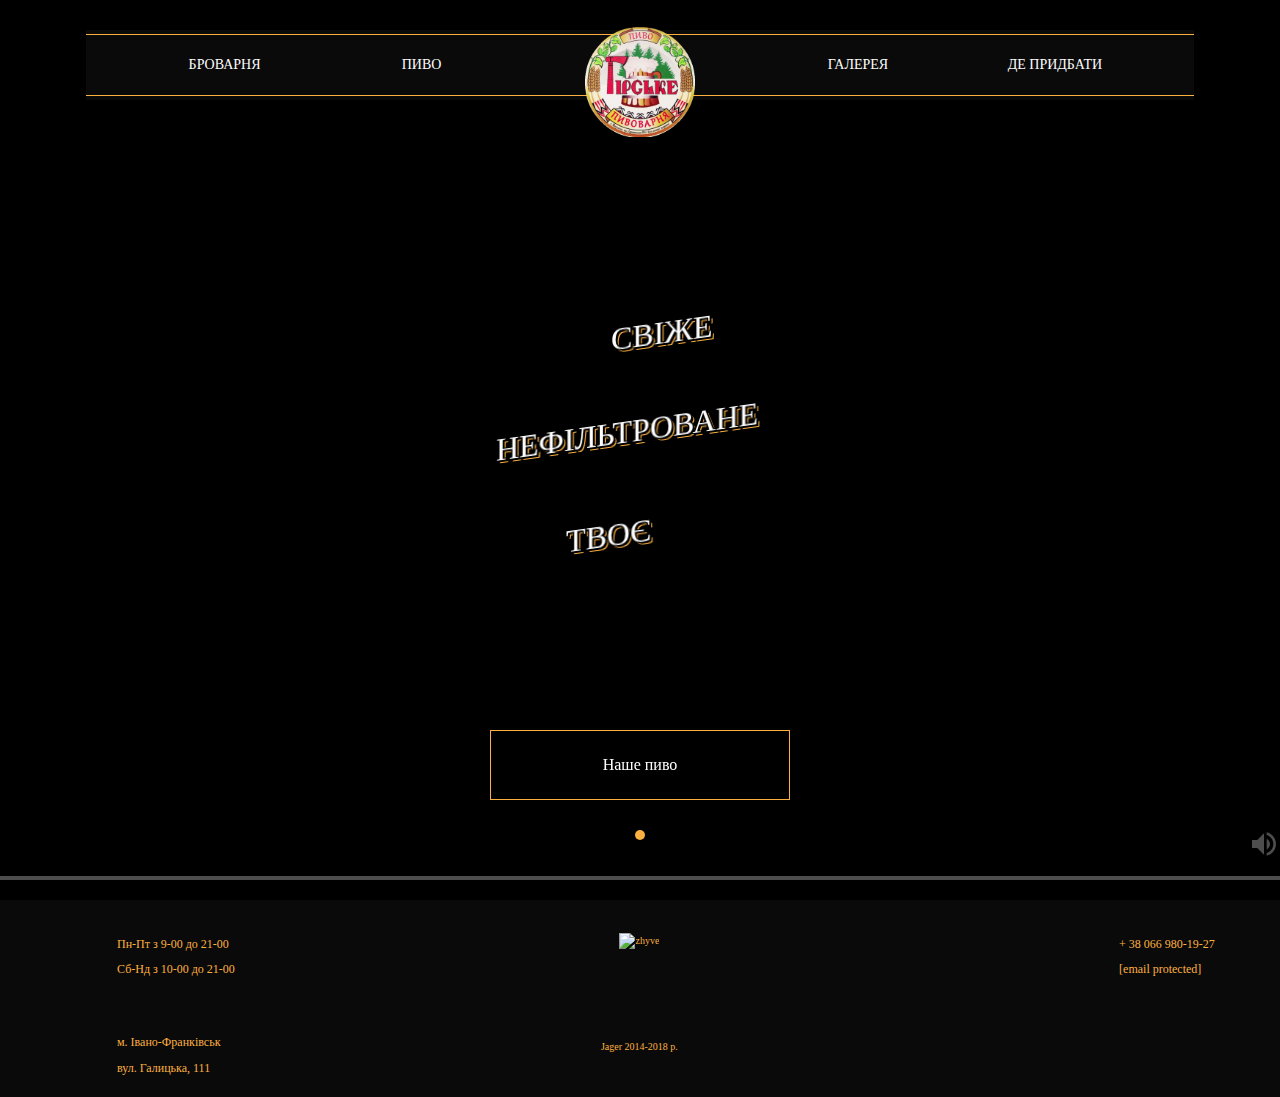
==== commit 721e475c: "Add video" ====
--- a/index.html
+++ b/index.html
@@ -57,8 +57,11 @@
 <main class="main">
     <section class="section_intro">
         <div class="video__wrap">
-            <video id="intro_video" class="" poster="http://jager.if.ua/wp-content/themes/lionline/dist/images/intro4_cover.png" autoplay muted loop>
-                <source src="puvovarna.mp4" type="video/mp4">
+            <video id="intro_video" controls="controls" autoplay="autoplay" loop="loop" preload="auto" poster="files/poster.jpg" >
+                <source src="files/puvovarna.mp4" type="video/mp4"/>
+                <source src="files/puvovarna.webm" type="video/webm"/>
+                <source src="files/puvovarna.ogv" type="video/ogg"/>
+                If you can read this, your browser does not support the video tag :(
             </video>
         </div>
 
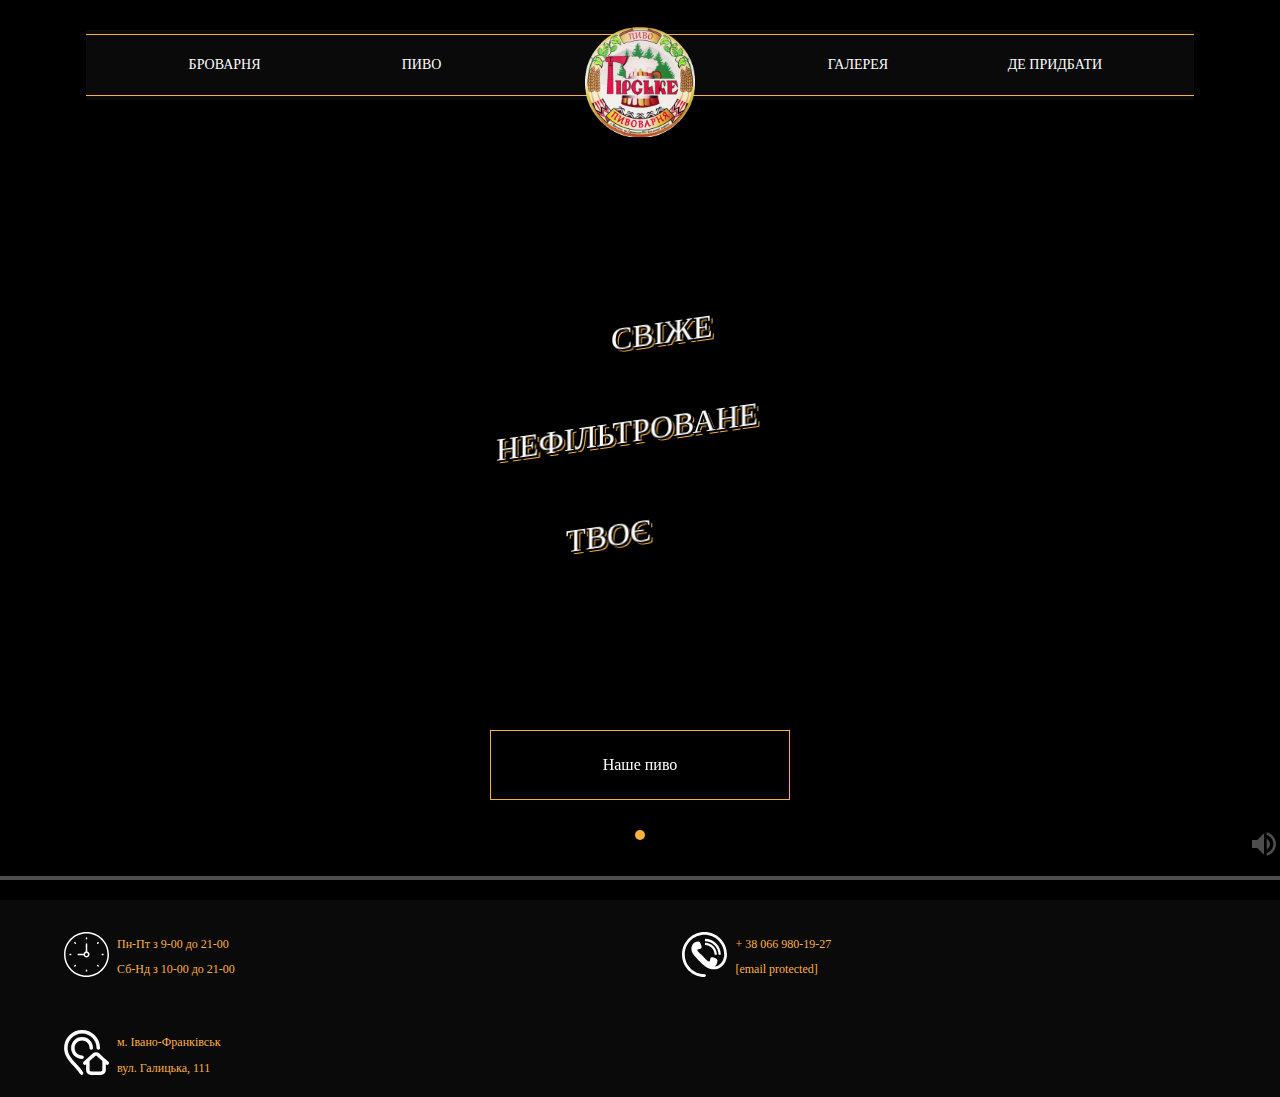
==== commit 2541c28a: "Updated images" ====
--- a/index.html
+++ b/index.html
@@ -6,20 +6,20 @@
     <meta name="viewport" content="width=device-width, initial-scale=1">
     <title>Головна - Гірське</title>
 
-    <link rel="canonical" href="http://jager.if.ua/" />
+    <link rel="canonical" href="" />
     <meta property="og:locale" content="uk_UA" />
     <meta property="og:type" content="website" />
-    <meta property="og:title" content="Головна - Jager - Франківське Живе" />
-    <meta property="og:url" content="http://jager.if.ua/" />
-    <meta property="og:site_name" content="Jager - Франківське Живе" />
+    <meta property="og:title" content="Головна - " />
+    <meta property="og:url" content="" />
+    <meta property="og:site_name" content="" />
     <meta name="twitter:card" content="summary" />
-    <meta name="twitter:title" content="Головна - Jager - Франківське Живе" />
+    <meta name="twitter:title" content="" />
 
     <link rel='stylesheet' id='sage/css-css'  href='style.css' type='text/css' media='all' />
 
     <script type='text/javascript' src='jquery.js'></script>
     <script type='text/javascript' src='jquery-migrate.js'></script>
-    <link rel='shortlink' href='http://jager.if.ua/' />
+    <link rel='shortlink' href='' />
 </head>
 <body class="home page-template-default page">
 
@@ -82,7 +82,7 @@
                 </ul>
             </div>
             <div class="ribbon_block_mobile show-for-small-only">
-                <div class="logo_mobile" style="background-image: url(http://jager.if.ua/wp-content/themes/lionline/dist/images/ribbonsplashtext.svg);"></div>
+                <div class="logo_mobile" style="background-image: url(./logo.png);"></div>
             </div>
         </div>
 
@@ -97,30 +97,22 @@
 
         <div class="footer__part footer__part-left">
             <div class="footer__part_item">
-                <i class="i_footer" style="background-image: url(http://jager.if.ua/wp-content/themes/lionline/dist/images/vector/footer/time.svg);"></i>
+                <i class="i_footer" style="background-image: url(./time.svg);"></i>
                 <ul><li>Пн-Пт з 9-00 до 21-00</li><li>Сб-Нд з 10-00 до 21-00</li></ul>            </div>
 
             <div class="footer__part_item">
-                <i class="i_footer" style="background-image: url(http://jager.if.ua/wp-content/themes/lionline/dist/images/vector/footer/adres.svg);"></i>
+                <i class="i_footer" style="background-image: url(./address.svg);"></i>
                 <ul>
                     <ul><li>м. Івано-Франківськ</li><li>вул. Галицька, 111</li></ul>            </ul>
             </div>
         </div>
 
-
-        <div class="footer__part footer__part-center">
-            <ul>
-                <li><img src="http://jager.if.ua/wp-content/themes/lionline/dist/images/zhyve.svg" alt="zhyve"></li>
-                <li>Jager 2014-2018 р.</li>
-            </ul>
-        </div>
-
         <div class="footer__part footer__part-right">
             <div class="footer__part_item">
-                <i class="i_footer" style="background-image: url(http://jager.if.ua/wp-content/themes/lionline/dist/images/vector/footer/contact.svg);"></i>
+                <i class="i_footer" style="background-image: url(./phone-contact.svg);"></i>
                 <ul>
                     <li>+ 38 066 980-19-27</li>
-                    <li><a href="/cdn-cgi/l/email-protection" class="__cf_email__" data-cfemail="71130314061403081b1016140331161c10181d5f121e1c">[email&#160;protected]</a></li>
+                    <li><a href="" class="__cf_email__">[email&#160;protected]</a></li>
                 </ul>
             </div>
             <div class="footer__part_item">
@@ -128,12 +120,6 @@
                     <!-- <li>
                         <a href="#">
                             <i class="i_social i_youtube" ></i>
-                        </a>
-                    </li>
-
-                    <li>
-                        <a href="#">
-                            <i class="i_social i_pinterest"></i>
                         </a>
                     </li>
 
@@ -148,12 +134,6 @@
                             <i class="i_social i_facebook" ></i>
                         </a>
                     </li>
-
-                    <!-- <li>
-                        <a href="#">
-                            <i class="i_social i_twitter"></i>
-                        </a>
-                    </li> -->
                 </ul>
             </div>
         </div>
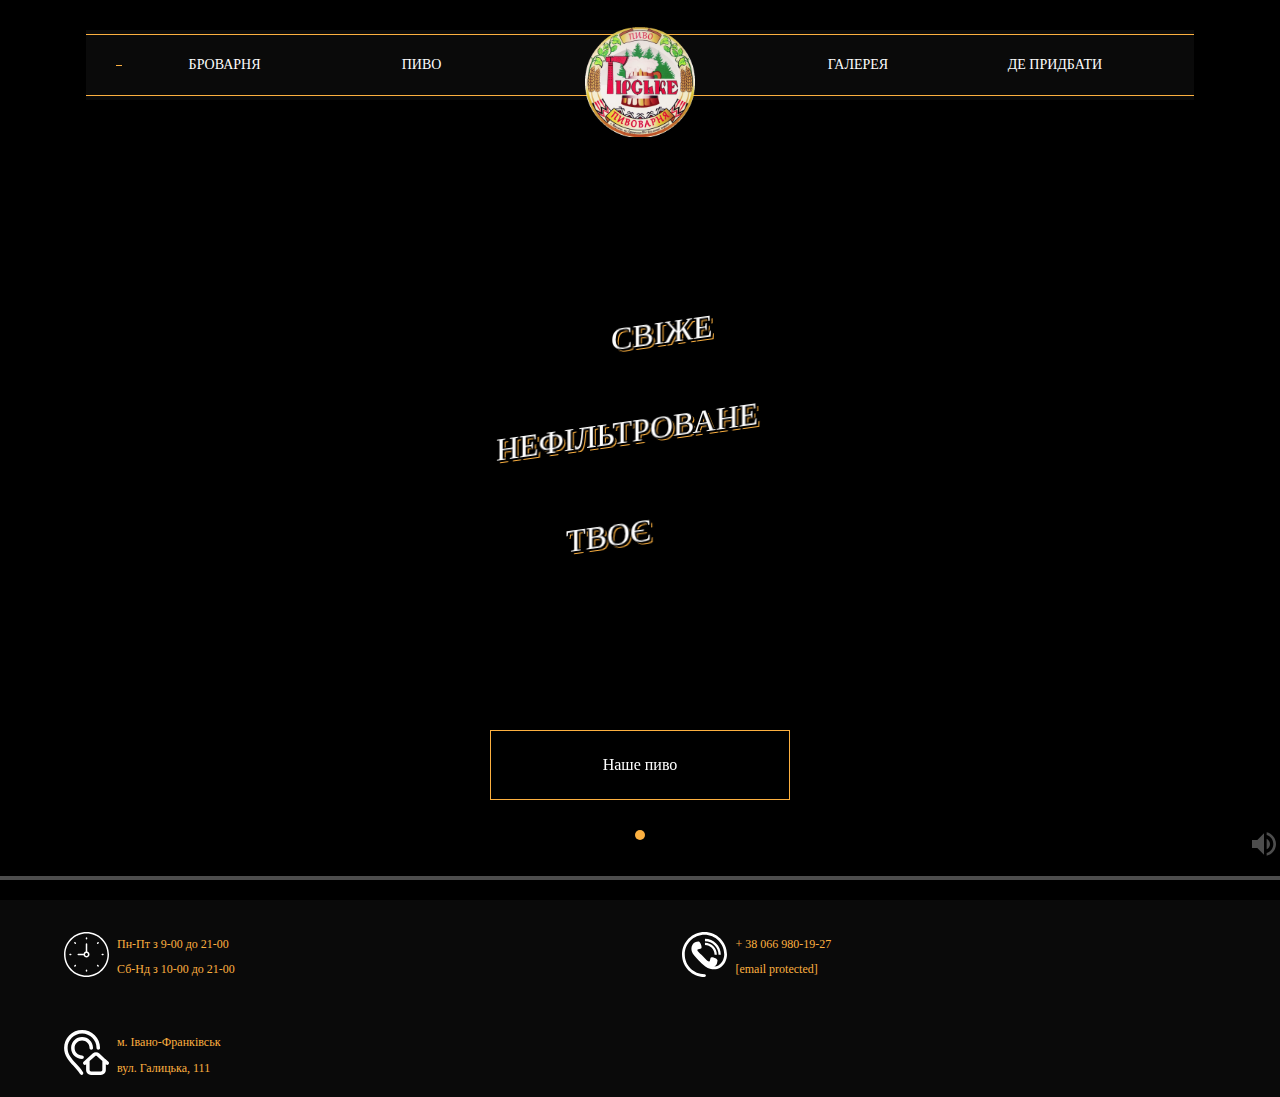
==== commit 032a43ce: "Fix gallery bug" ====
--- a/index.html
+++ b/index.html
@@ -9,11 +9,11 @@
     <link rel="canonical" href="" />
     <meta property="og:locale" content="uk_UA" />
     <meta property="og:type" content="website" />
-    <meta property="og:title" content="Головна - " />
+    <meta property="og:title" content="Пиво Гірське" />
     <meta property="og:url" content="" />
     <meta property="og:site_name" content="" />
     <meta name="twitter:card" content="summary" />
-    <meta name="twitter:title" content="" />
+    <meta name="twitter:title" content="Пиво Гірське" />
 
     <link rel='stylesheet' id='sage/css-css'  href='style.css' type='text/css' media='all' />
 
@@ -40,6 +40,11 @@
                         <li id="menu-item-21" class="menu-item menu-item-type-post_type menu-item-object-page menu-item-21">
                             <a href="./about.html">Пиво</a></li>
                     </ul>
+                    <div id="magic_arrow-left" class="magic_arrow" style="left: 30px;">
+                        <div class="figure_arrow_left"></div>
+                        <div class="figure_arrow_main"></div>
+                        <div class="figure_arrow_right"></div>
+                    </div>
                 </div>
                 <div class="right__nav">
                     <ul>
@@ -48,6 +53,11 @@
                         <li id="menu-item-26" class="menu-item menu-item-type-post_type menu-item-object-page menu-item-26">
                             <a href="./contacts.html">Де придбати</a></li>
                     </ul>
+                    <div id="magic_arrow-right" class="magic_arrow" style="left: 696px;">
+                        <div class="figure_arrow_left"></div>
+                        <div class="figure_arrow_main"></div>
+                        <div class="figure_arrow_right"></div>
+                    </div>
                 </div>
             </nav>
         </div>
@@ -117,18 +127,6 @@
             </div>
             <div class="footer__part_item">
                 <ul class="social_list">
-                    <!-- <li>
-                        <a href="#">
-                            <i class="i_social i_youtube" ></i>
-                        </a>
-                    </li>
-
-                    <li>
-                        <a href="#">
-                            <i class="i_social i_instagram" ></i>
-                        </a>
-                    </li>
-                -->
                     <li>
                         <a href="https://www.facebook.com/jagerif/">
                             <i class="i_social i_facebook" ></i>
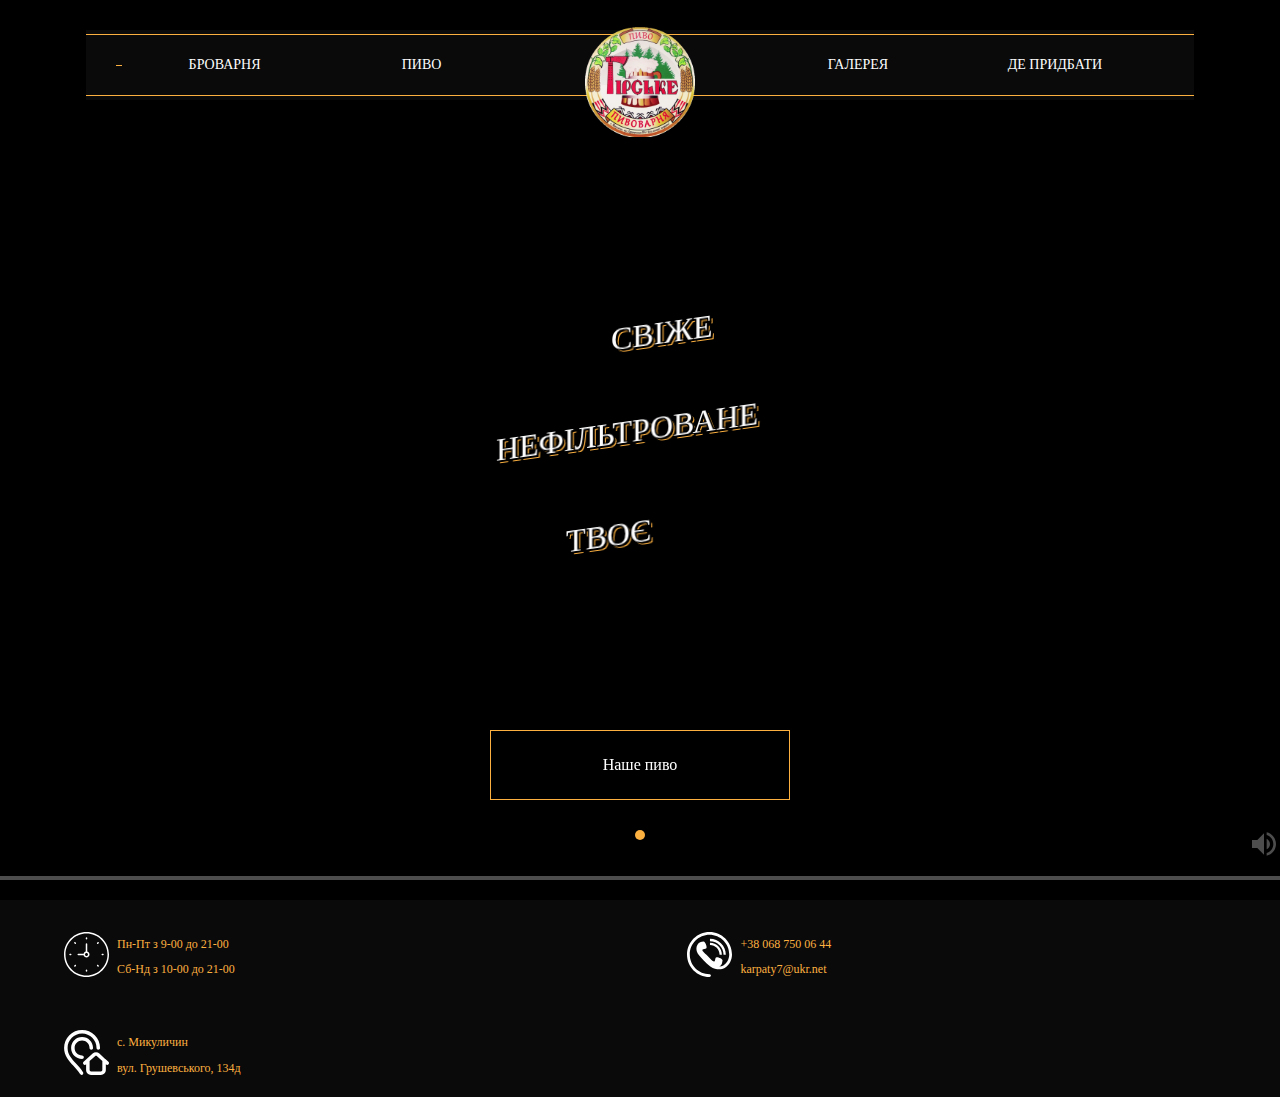
==== commit 1bdf3b12: "Small Updates" ====
--- a/index.html
+++ b/index.html
@@ -1,10 +1,13 @@
 <!doctype html>
 <html lang="ua" prefix="og: http://ogp.me/ns#" class="no-js">
 <head>
+    <title>Броварня Гірське | Головна</title>
+
     <meta charset="utf-8">
     <meta http-equiv="x-ua-compatible" content="ie=edge">
     <meta name="viewport" content="width=device-width, initial-scale=1">
     <title>Головна - Гірське</title>
+    <meta http-equiv="Cache-Control" content="public">
 
     <link rel="canonical" href="" />
     <meta property="og:locale" content="uk_UA" />
@@ -68,7 +71,7 @@
     <section class="section_intro">
         <div class="video__wrap">
             <video id="intro_video" controls="controls" autoplay="autoplay" loop="loop" preload="auto" poster="files/poster.jpg" >
-                <source src="files/puvovarna.mp4" type="video/mp4"/>
+
                 <source src="files/puvovarna.webm" type="video/webm"/>
                 <source src="files/puvovarna.ogv" type="video/ogg"/>
                 If you can read this, your browser does not support the video tag :(
@@ -113,7 +116,7 @@
             <div class="footer__part_item">
                 <i class="i_footer" style="background-image: url(./address.svg);"></i>
                 <ul>
-                    <ul><li>м. Івано-Франківськ</li><li>вул. Галицька, 111</li></ul>            </ul>
+                    <ul><li>с. Микуличин</li><li>вул. Грушевського, 134д</li></ul>            </ul>
             </div>
         </div>
 
@@ -121,8 +124,8 @@
             <div class="footer__part_item">
                 <i class="i_footer" style="background-image: url(./phone-contact.svg);"></i>
                 <ul>
-                    <li>+ 38 066 980-19-27</li>
-                    <li><a href="" class="__cf_email__">[email&#160;protected]</a></li>
+                    <li><a href="tel:+380687500644" class="__cf_email__">+38 068 750 06 44</a></li>
+                    <li><a href="mailto:karpaty7@ukr.net" class="__cf_email__">karpaty7@ukr.net</a></li>
                 </ul>
             </div>
             <div class="footer__part_item">
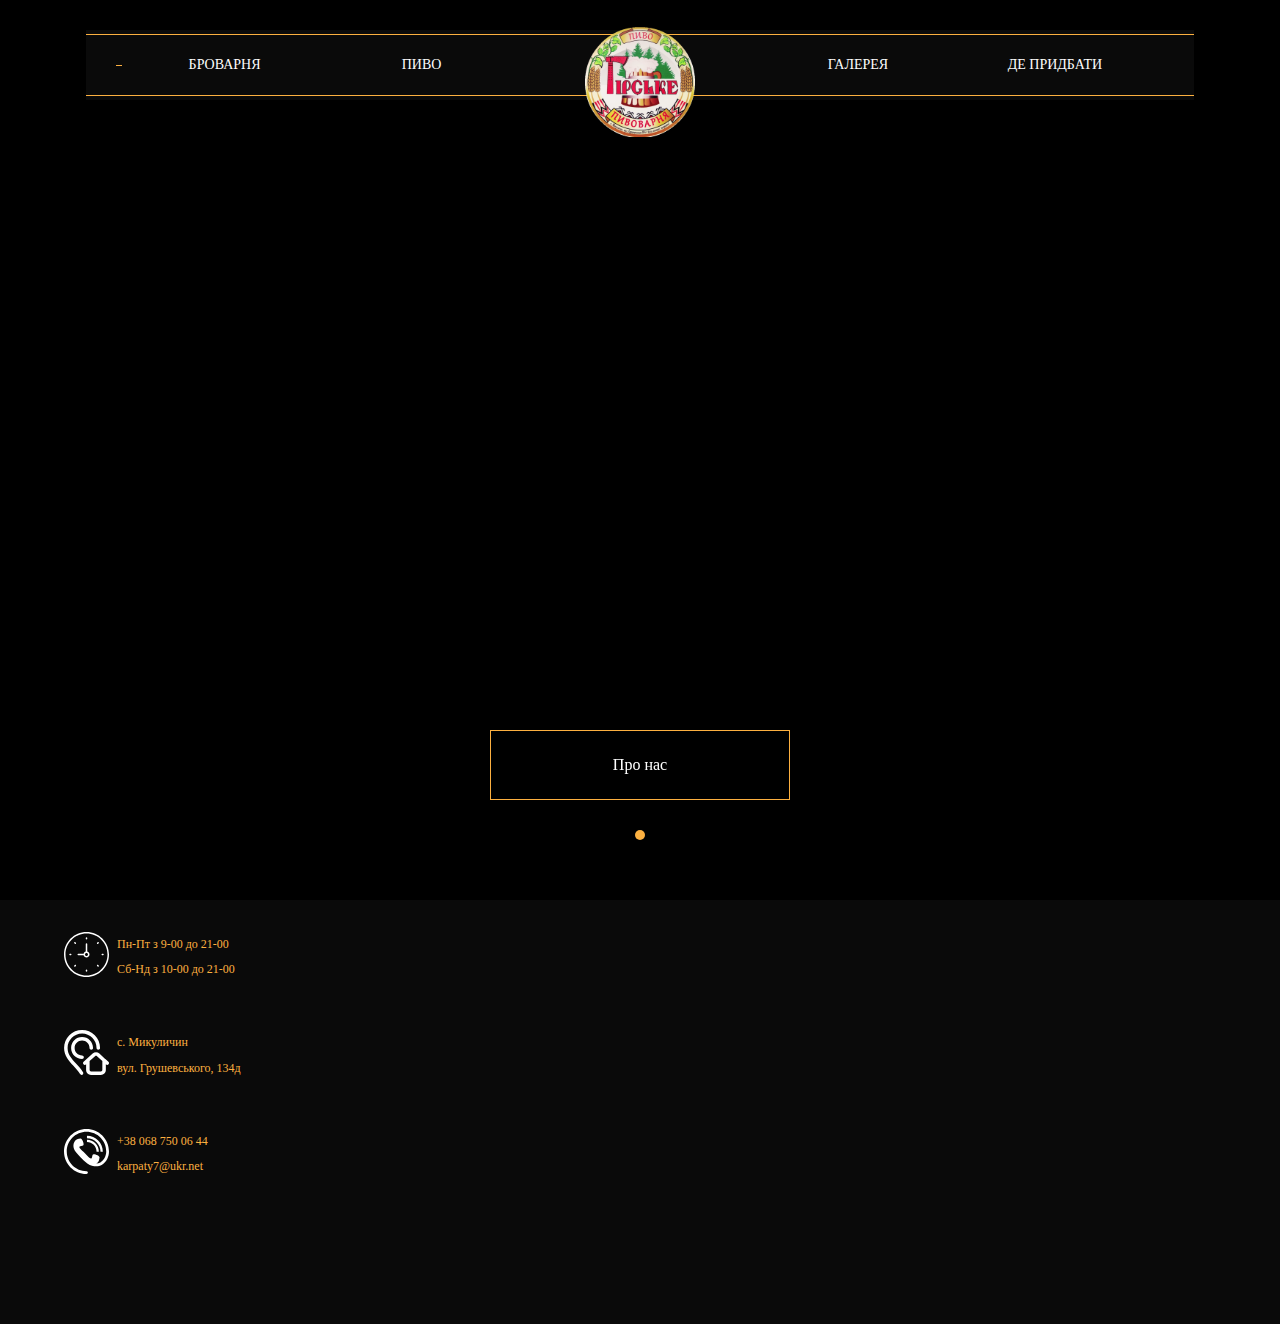
==== commit 273e6a3a: "Updated footer" ====
--- a/index.html
+++ b/index.html
@@ -1,62 +1,53 @@
 <!doctype html>
-<html lang="ua" prefix="og: http://ogp.me/ns#" class="no-js">
+<html lang="ua" class="nojs">
 <head>
-    <title>Броварня Гірське | Головна</title>
-
     <meta charset="utf-8">
     <meta http-equiv="x-ua-compatible" content="ie=edge">
     <meta name="viewport" content="width=device-width, initial-scale=1">
-    <title>Головна - Гірське</title>
     <meta http-equiv="Cache-Control" content="public">
 
-    <link rel="canonical" href="" />
-    <meta property="og:locale" content="uk_UA" />
-    <meta property="og:type" content="website" />
-    <meta property="og:title" content="Пиво Гірське" />
-    <meta property="og:url" content="" />
-    <meta property="og:site_name" content="" />
-    <meta name="twitter:card" content="summary" />
-    <meta name="twitter:title" content="Пиво Гірське" />
+    <title>Броварня Гірське | Головна</title>
 
     <link rel='stylesheet' id='sage/css-css'  href='style.css' type='text/css' media='all' />
-
     <script type='text/javascript' src='jquery.js'></script>
-    <script type='text/javascript' src='jquery-migrate.js'></script>
-    <link rel='shortlink' href='' />
 </head>
-<body class="home page-template-default page">
+<body class="page">
 
 <header>
-    <div class=" main_row row">
-        <a href="./index.html"><img class="logo" src="logo.png" alt="logo"></a>
-        <div class="header__wrap ">
+    <div class="main-container row">
+        <a href="./index.html"><img class="logo" src="./logo.png" alt="logo"></a>
+        <div class="header-container">
             <nav>
-                <div class="button_block">
-                    <div id="nav-toggle" >
+                <div class="button-container">
+                    <div id="toggle-nav">
                         <span></span>
                     </div>
                 </div>
-                <div class="left__nav">
+                <div class="nav-l">
                     <ul>
-                        <li id="menu-item-22" class="menu-item menu-item-type-post_type menu-item-object-page menu-item-22">
-                            <a href="index.html">Броварня</a></li>
-                        <li id="menu-item-21" class="menu-item menu-item-type-post_type menu-item-object-page menu-item-21">
-                            <a href="./about.html">Пиво</a></li>
+                        <li class="">
+                            <a href="./index.html">Броварня</a>
+                        </li>
+                        <li class="">
+                            <a href="./about.html">Пиво</a>
+                        </li>
                     </ul>
-                    <div id="magic_arrow-left" class="magic_arrow" style="left: 30px;">
+                    <div id="arrow_1-l" class="arrow_1" style="left: 30px;">
                         <div class="figure_arrow_left"></div>
                         <div class="figure_arrow_main"></div>
                         <div class="figure_arrow_right"></div>
                     </div>
                 </div>
-                <div class="right__nav">
+                <div class="nav-r">
                     <ul>
-                        <li id="menu-item-25" class="menu-item menu-item-type-post_type menu-item-object-page menu-item-25">
-                            <a href="./gallery.html">Галерея</a></li>
-                        <li id="menu-item-26" class="menu-item menu-item-type-post_type menu-item-object-page menu-item-26">
-                            <a href="./contacts.html">Де придбати</a></li>
+                        <li class="">
+                            <a href="./gallery.html">Галерея</a>
+                        </li>
+                        <li class="">
+                            <a href="./contacts.html">Де придбати</a>
+                        </li>
                     </ul>
-                    <div id="magic_arrow-right" class="magic_arrow" style="left: 696px;">
+                    <div id="arrow_1-r" class="arrow_1" style="left: 696px;">
                         <div class="figure_arrow_left"></div>
                         <div class="figure_arrow_main"></div>
                         <div class="figure_arrow_right"></div>
@@ -68,68 +59,44 @@
 </header>
 
 <main class="main">
-    <section class="section_intro">
-        <div class="video__wrap">
-            <video id="intro_video" controls="controls" autoplay="autoplay" loop="loop" preload="auto" poster="files/poster.jpg" >
-
-                <source src="files/puvovarna.webm" type="video/webm"/>
-                <source src="files/puvovarna.ogv" type="video/ogg"/>
-                If you can read this, your browser does not support the video tag :(
+    <section class="section-block">
+        <div class="video-container">
+            <video id="video-el" autoplay="autoplay" loop="loop" muted preload="auto" poster="files/poster.jpg" >
+                <source src="./files/puvovarna.webm" type="video/webm"/>
+                <source src="./files/puvovarna.ogv" type="video/ogg"/>
+                <source src="./files/puvovarna.mp4" type="video/mp4"/>
+                Оновіть свій браузер
             </video>
         </div>
 
-        <div class="ribbon_block_wrap">
-            <div class="ribbon_block hide-for-small-only">
-                <ul>
-                    <li>
-                        Свіже
-                        <span>Cвіже</span>
-                    </li>
-                    <li>Нефільтроване
-                        <span>Нефільтроване</span>
-                    </li>
-                    <li>
-                        Твоє
-                        <span>Твоє</span>
-                    </li>
-                </ul>
-            </div>
-            <div class="ribbon_block_mobile show-for-small-only">
-                <div class="logo_mobile" style="background-image: url(./logo.png);"></div>
-            </div>
-        </div>
-
-        <div class="button_assort_wrap">
-            <a href="about.html" class="button_assort">Наше пиво</a>
+        <div class="button-container-1">
+            <a href="about.html" class="btn-to-about">Про нас</a>
         </div>
     </section>
 </main>
 
 <footer>
-    <div class="row main_row footer__row ">
-
-        <div class="footer__part footer__part-left">
-            <div class="footer__part_item">
-                <i class="i_footer" style="background-image: url(./time.svg);"></i>
-                <ul><li>Пн-Пт з 9-00 до 21-00</li><li>Сб-Нд з 10-00 до 21-00</li></ul>            </div>
-
-            <div class="footer__part_item">
-                <i class="i_footer" style="background-image: url(./address.svg);"></i>
+    <div class="row main-container footer-container">
+        <div class="footer-b footer-b-l">
+            <div class="footer-i">
+                <i class="i-footer" style="background-image: url(./time.svg);"></i>
+                <ul><li>Пн-Пт з 9-00 до 21-00</li><li>Сб-Нд з 10-00 до 21-00</li></ul>
+            </div>
+            <div class="footer-i">
+                <i class="i-footer" style="background-image: url(./address.svg);"></i>
                 <ul>
-                    <ul><li>с. Микуличин</li><li>вул. Грушевського, 134д</li></ul>            </ul>
+                    <ul><li>с. Микуличин</li><li>вул. Грушевського, 134д</li></ul>
+                </ul>
             </div>
-        </div>
-
-        <div class="footer__part footer__part-right">
-            <div class="footer__part_item">
-                <i class="i_footer" style="background-image: url(./phone-contact.svg);"></i>
+            <div class="footer-i">
+                <i class="i-footer" style="background-image: url(./phone-contact.svg);"></i>
                 <ul>
                     <li><a href="tel:+380687500644" class="__cf_email__">+38 068 750 06 44</a></li>
                     <li><a href="mailto:karpaty7@ukr.net" class="__cf_email__">karpaty7@ukr.net</a></li>
                 </ul>
             </div>
-            <div class="footer__part_item">
-                <ul class="social_list">
+            <div class="footer-i">
+                <ul class="social-link">
                     <li>
                         <a href="https://www.facebook.com/jagerif/">
                             <i class="i_social i_facebook" ></i>
@@ -140,6 +107,7 @@
         </div>
     </div>
 </footer>
+
 <script type='text/javascript' src='script.js'></script>
 </body>
 </html>--- a/style.css
+++ b/style.css
@@ -5366,14 +5366,14 @@
 }
 
 @media screen and (max-width:39.9375em) {
-    .hide-for-small-only {
+    .small-hide-only {
         display: none!important
     }
 }
 
 @media screen and (max-width:0em),
 screen and (min-width:40em) {
-    .show-for-small-only {
+    .small-show-only {
         display: none!important
     }
 }
@@ -5554,27 +5554,27 @@
     font-family: BitterRegular, Georgia, Times New Roman
 }
 
-.main_row {
+.main-container {
     max-width: 101.25rem;
     margin-left: auto;
     margin-right: auto
 }
 
 @media screen and (max-width:102.5rem) {
-    .main_row {
+    .main-container {
         max-width: 100%;
         padding: 0 4rem
     }
 }
 
 @media screen and (max-width:63.9375rem) {
-    .main_row {
+    .main-container {
         padding: 0 2rem
     }
 }
 
 @media screen and (max-width:40rem) {
-    .main_row {
+    .main-container {
         padding: 0 1rem
     }
 }
@@ -5593,7 +5593,7 @@
     width: 100%
 }
 
-#nav-toggle {
+#toggle-nav {
     padding: 22px 6px;
     position: absolute;
     cursor: pointer;
@@ -5602,9 +5602,9 @@
     z-index: 10
 }
 
-#nav-toggle span,
-#nav-toggle span:after,
-#nav-toggle span:before {
+#toggle-nav span,
+#toggle-nav span:after,
+#toggle-nav span:before {
     cursor: pointer;
     height: 2px;
     width: 34px;
@@ -5614,35 +5614,35 @@
     content: ""
 }
 
-#nav-toggle span:before {
+#toggle-nav span:before {
     top: -10px
 }
 
-#nav-toggle span:after {
+#toggle-nav span:after {
     bottom: -10px
 }
 
-#nav-toggle span,
-#nav-toggle span:after,
-#nav-toggle span:before {
+#toggle-nav span,
+#toggle-nav span:after,
+#toggle-nav span:before {
     transition: all .3s ease-in-out
 }
 
-#nav-toggle.active span {
+#toggle-nav.active span {
     background-color: transparent
 }
 
-#nav-toggle.active span:after,
-#nav-toggle.active span:before {
+#toggle-nav.active span:after,
+#toggle-nav.active span:before {
     top: 0
 }
 
-#nav-toggle.active span:before {
+#toggle-nav.active span:before {
     -webkit-transform: rotate(45deg);
     transform: rotate(45deg)
 }
 
-#nav-toggle.active span:after {
+#toggle-nav.active span:after {
     -webkit-transform: rotate(-45deg);
     transform: rotate(-45deg)
 }
@@ -5798,7 +5798,7 @@
     left: calc(0% + 77px)
 }
 
-.button_assort_wrap {
+.button-container-1 {
     height: 70px;
     width: 300px;
     position: absolute;
@@ -5811,12 +5811,12 @@
 }
 
 @media screen and (max-width:40rem) {
-    .button_assort_wrap {
+    .button-container-1 {
         width: 250px
     }
 }
 
-.button_assort_wrap .button_assort {
+.button-container-1 .btn-to-about {
     position: absolute;
     width: 100%;
     height: 100%;
@@ -5836,7 +5836,7 @@
     box-sizing: border-box
 }
 
-.button_assort_wrap .button_arrow {
+.button-container-1 .button_arrow {
     position: absolute;
     height: 130px;
     width: 18px;
@@ -5853,12 +5853,12 @@
     transform: rotate(-333deg)
 }
 
-.button_assort_wrap .button_arrow:last-child {
+.button-container-1 .button_arrow:last-child {
     -webkit-transform: rotate(333deg);
     transform: rotate(333deg)
 }
 
-.button_assort_wrap:before {
+.button-container-1:before {
     height: 41px;
     width: 35px;
     background-size: contain;
@@ -5869,8 +5869,8 @@
     transform: rotate(20deg)
 }
 
-.button_assort_wrap:after,
-.button_assort_wrap:before {
+.button-container-1:after,
+.button-container-1:before {
     content: "";
     position: absolute;
     right: 0;
@@ -5878,7 +5878,7 @@
     transition: all .5s ease
 }
 
-.button_assort_wrap:after {
+.button-container-1:after {
     background-image: url(../images/);
     width: 10px;
     height: 10px;
@@ -5888,21 +5888,21 @@
     bottom: -40px
 }
 
-.button_assort_wrap:hover .button_arrow {
+.button-container-1:hover .button_arrow {
     -webkit-transform: rotate(-325deg);
     transform: rotate(-325deg)
 }
 
-.button_assort_wrap:hover .button_arrow:last-child {
+.button-container-1:hover .button_arrow:last-child {
     -webkit-transform: rotate(325deg);
     transform: rotate(325deg)
 }
 
-.button_assort_wrap:hover:before {
+.button-container-1:hover:before {
     top: -50px
 }
 
-.button_assort_wrap:hover:after {
+.button-container-1:hover:after {
     bottom: -20px
 }
 
@@ -5972,7 +5972,7 @@
     left: -27px
 }
 
-.i_footer {
+.i-footer {
     display: inline-block;
     background-size: contain;
     background-repeat: no-repeat;
@@ -7737,7 +7737,7 @@
     z-index: 1
 }
 
-header .button_block,
+header .button-container,
 header .logo {
     position: absolute;
     left: 0;
@@ -7745,7 +7745,7 @@
     margin: auto
 }
 
-header .button_block {
+header .button-container {
     display: none;
     bottom: -130px;
     width: 50px;
@@ -7756,19 +7756,19 @@
 }
 
 @media screen and (max-width:71.25rem) {
-    header .button_block {
+    header .button-container {
         display: block
     }
 }
 
-header .header__wrap {
+header .header-container {
     position: relative;
     width: calc(100% - 44px);
     margin: 0 auto
 }
 
-header .header__wrap:after,
-header .header__wrap:before {
+header .header-container:after,
+header .header-container:before {
     content: "";
     position: absolute;
     top: 0;
@@ -7781,25 +7781,25 @@
 }
 
 @media screen and (max-width:71.25rem) {
-    header .header__wrap:after,
-    header .header__wrap:before {
+    header .header-container:after,
+    header .header-container:before {
         display: none
     }
 }
 
-header .header__wrap:before {
+header .header-container:before {
     right: 5px;
     z-index: 1
 }
 
-header .header__wrap:after {
+header .header-container:after {
     left: 5px;
     -webkit-transform: scaleX(-1);
     transform: scaleX(-1);
     z-index: 1
 }
 
-header .header__wrap nav {
+header .header-container nav {
     height: 70px;
     width: 100%;
     display: -webkit-box;
@@ -7809,7 +7809,7 @@
 }
 
 @media screen and (max-width:71.25rem) {
-    header .header__wrap nav {
+    header .header-container nav {
         display: block;
         width: 225px;
         background-color: transparent;
@@ -7818,21 +7818,21 @@
     }
 }
 
-header .header__wrap nav.open_menu .left__nav,
-header .header__wrap nav.open_menu .right__nav {
+header .header-container nav.open_menu .nav-l,
+header .header-container nav.open_menu .nav-r {
     display: block
 }
 
-header .header__wrap nav.open_menu .button_block {
+header .header-container nav.open_menu .button-container {
     bottom: -45px!important
 }
 
-header .header__wrap nav.open_menu .nav_figure {
+header .header-container nav.open_menu .nav_figure {
     display: block;
     margin-top: -1px
 }
 
-header .header__wrap ul {
+header .header-container ul {
     height: 100%;
     border-top: 1px solid #fcb040;
     border-bottom: 1px solid #fcb040;
@@ -7848,14 +7848,14 @@
 }
 
 @media screen and (max-width:90rem) {
-    header .header__wrap ul {
+    header .header-container ul {
         -ms-flex-pack: distribute;
         justify-content: space-around
     }
 }
 
 @media screen and (max-width:71.25rem) {
-    header .header__wrap ul {
+    header .header-container ul {
         width: 225px;
         height: 100%;
         border-top: 0;
@@ -7865,7 +7865,7 @@
     }
 }
 
-header .header__wrap ul li {
+header .header-container ul li {
     display: inline;
     margin: 0 2rem;
     padding: 0 10px;
@@ -7873,19 +7873,19 @@
 }
 
 @media screen and (max-width:90rem) {
-    header .header__wrap ul li {
+    header .header-container ul li {
         margin: 0
     }
 }
 
 @media screen and (max-width:71.25rem) {
-    header .header__wrap ul li {
+    header .header-container ul li {
         display: block;
         margin: .8rem 0 0
     }
 }
 
-header .header__wrap ul li a {
+header .header-container ul li a {
     background-color: #0a0a0a;
     padding: 0 2px;
     position: relative;
@@ -7897,22 +7897,22 @@
     z-index: 1
 }
 
-header .header__wrap ul li a:hover {
+header .header-container ul li a:hover {
     color: #fcb040
 }
 
-header .header__wrap ul li a:hover:after {
+header .header-container ul li a:hover:after {
     bottom: 0;
     opacity: 0
 }
 
-header .header__wrap ul li a:hover:before {
+header .header-container ul li a:hover:before {
     top: 0;
     opacity: 0
 }
 
-header .header__wrap ul li a:after,
-header .header__wrap ul li a:before {
+header .header-container ul li a:after,
+header .header-container ul li a:before {
     content: "";
     position: absolute;
     right: 0;
@@ -7926,40 +7926,40 @@
     z-index: 0
 }
 
-header .header__wrap ul li a:before {
+header .header-container ul li a:before {
     top: 26px
 }
 
 @media screen and (max-width:71.25rem) {
-    header .header__wrap ul li a:before {
+    header .header-container ul li a:before {
         content: none
     }
 }
 
-header .header__wrap ul li a:after {
+header .header-container ul li a:after {
     bottom: 19px
 }
 
-header .header__wrap ul li.current_page_item a {
+header .header-container ul li.current_page_item a {
     color: #fcb040
 }
 
-header .header__wrap ul li.current_page_item a:after {
+header .header-container ul li.current_page_item a:after {
     bottom: 0;
     opacity: 0
 }
 
-header .header__wrap ul li.current_page_item a:before {
+header .header-container ul li.current_page_item a:before {
     top: 0;
     opacity: 0
 }
 
 @media screen and (max-width:71.25rem) {
-    header .header__wrap ul li.current_page_item {
+    header .header-container ul li.current_page_item {
         position: relative
     }
-    header .header__wrap ul li.current_page_item:after,
-    header .header__wrap ul li.current_page_item:before {
+    header .header-container ul li.current_page_item:after,
+    header .header-container ul li.current_page_item:before {
         content: "";
         opacity: 1;
         background-position: 50%;
@@ -7973,16 +7973,16 @@
         bottom: 0;
         margin: auto 0
     }
-    header .header__wrap ul li.current_page_item:before {
+    header .header-container ul li.current_page_item:before {
         right: -8px;
     }
-    header .header__wrap ul li.current_page_item:after {
+    header .header-container ul li.current_page_item:after {
         left: -8px;
     }
 }
 
-header .header__wrap .left__nav,
-header .header__wrap .right__nav {
+header .header-container .nav-l,
+header .header-container .nav-r {
     height: 70px;
     width: 50%;
     position: relative;
@@ -7991,8 +7991,8 @@
 }
 
 @media screen and (max-width:71.25rem) {
-    header .header__wrap .left__nav,
-    header .header__wrap .right__nav {
+    header .header-container .nav-l,
+    header .header-container .nav-r {
         height: 100%;
         width: 220px;
         margin: 0 auto;
@@ -8005,16 +8005,16 @@
     }
 }
 
-header .header__wrap .left__nav ul,
-header .header__wrap .right__nav ul {
+header .header-container .nav-l ul,
+header .header-container .nav-r ul {
     display: -webkit-box;
     display: -ms-flexbox;
     display: flex
 }
 
 @media screen and (max-width:71.25rem) {
-    header .header__wrap .left__nav ul,
-    header .header__wrap .right__nav ul {
+    header .header-container .nav-l ul,
+    header .header-container .nav-r ul {
         padding: 0;
         -webkit-box-orient: vertical;
         -webkit-box-direction: normal;
@@ -8024,21 +8024,21 @@
     }
 }
 
-header .header__wrap .left__nav ul {
+header .header-container .nav-l ul {
     position: relative;
     padding-right: 8rem;
     padding-left: 2rem
 }
 
 @media screen and (max-width:71.25rem) {
-    header .header__wrap .left__nav ul {
+    header .header-container .nav-l ul {
         margin: 3.5rem auto 0;
         padding: 2.8125rem 0 0
     }
 }
 
-header .header__wrap .left__nav:after,
-header .header__wrap .left__nav:before {
+header .header-container .nav-l:after,
+header .header-container .nav-l:before {
     content: "";
     position: absolute;
     right: 0;
@@ -8049,51 +8049,51 @@
 }
 
 @media screen and (max-width:71.25rem) {
-    header .header__wrap .left__nav:after,
-    header .header__wrap .left__nav:before {
+    header .header-container .nav-l:after,
+    header .header-container .nav-l:before {
         content: none
     }
 }
 
-header .header__wrap .left__nav:before {
+header .header-container .nav-l:before {
     top: 0;
     -webkit-transform: scaleY(-1);
     transform: scaleY(-1)
 }
 
-header .header__wrap .left__nav:after {
+header .header-container .nav-l:after {
     bottom: 0
 }
 
-header .header__wrap .right__nav ul {
+header .header-container .nav-r ul {
     padding-left: 8rem;
     padding-right: 2rem
 }
 
 @media screen and (max-width:71.25rem) {
-    header .header__wrap .right__nav ul {
+    header .header-container .nav-r ul {
         padding: 0
     }
 }
 
 @media screen and (max-width:71.25rem) {
-    header .header__wrap .right__nav {
+    header .header-container .nav-r {
         margin-top: -1px
     }
 }
 
 @media screen and (max-width:71.25rem) {
-    header .header__wrap .right__nav li:last-child {
+    header .header-container .nav-r li:last-child {
         margin-bottom: 2rem
     }
-    header .header__wrap .right__nav li:last-child:before {
+    header .header-container .nav-r li:last-child:before {
         content: ""!important;
         top: 31px
     }
 }
 
-header .header__wrap .right__nav:after,
-header .header__wrap .right__nav:before {
+header .header-container .nav-r:after,
+header .header-container .nav-r:before {
     content: "";
     position: absolute;
     right: 0;
@@ -8104,25 +8104,25 @@
 }
 
 @media screen and (max-width:71.25rem) {
-    header .header__wrap .right__nav:after,
-    header .header__wrap .right__nav:before {
+    header .header-container .nav-r:after,
+    header .header-container .nav-r:before {
         content: none
     }
 }
 
-header .header__wrap .right__nav:after {
+header .header-container .right__nav:after {
     bottom: 0;
     -webkit-transform: scaleX(-1);
     transform: scaleX(-1)
 }
 
-header .header__wrap .right__nav:before {
+header .header-container .right__nav:before {
     top: 0;
     -webkit-transform: scale(1);
     transform: scale(1)
 }
 
-.magic_arrow {
+.arrow_1 {
     position: absolute;
     height: 100%;
     top: 0;
@@ -8137,35 +8137,35 @@
 }
 
 @media screen and (max-width:90rem) {
-    .magic_arrow {
+    .arrow_1 {
         width: 10px
     }
 }
 
 @media screen and (max-width:71.25rem) {
-    .magic_arrow {
+    .arrow_1 {
         display: none
     }
 }
 
-#magic_arrow-left {
+#arrow_1-l {
     left: 30px
 }
 
 @media screen and (max-width:90rem) {
-    #magic_arrow-left {
+    #arrow_1-l {
         left: -17px
     }
 }
 
-#magic_arrow-right {
+#arrow_1-r {
     right: 30px;
     -webkit-transform: scaleX(-1);
     transform: scaleX(-1)
 }
 
 @media screen and (max-width:90rem) {
-    #magic_arrow-right {
+    #arrow_1-r {
         right: -17px
     }
 }
@@ -8190,21 +8190,22 @@
     height: 5px
 }
 
-footer .footer__part,
-footer .footer__row {
+footer .footer-b,
+footer .footer-container {
     display: -webkit-box;
     display: -ms-flexbox;
-    display: flex
-}
-
-footer .footer__part {
-    width: 33.3%;
+    display: flex;
+    padding-bottom: 25px;
+}
+
+footer .footer-b {
+    width: 100%;
     -webkit-box-pack: justify;
     -ms-flex-pack: justify;
     justify-content: space-between
 }
 
-footer .footer__part_item {
+footer .footer-i {
     margin-top: 2rem;
     display: -webkit-box;
     display: -ms-flexbox;
@@ -8212,7 +8213,7 @@
     width: 50%
 }
 
-footer .footer__part_item ul:not(.social_list) {
+footer .footer-i ul:not(.social-link) {
     display: -webkit-box;
     display: -ms-flexbox;
     display: flex;
@@ -8222,11 +8223,11 @@
     flex-direction: column
 }
 
-footer .footer__part_item ul:not(.social_list) li {
+footer .footer-i ul:not(.social-link) li {
     line-height: 2.1
 }
 
-footer .footer__part-center ul {
+footer .footer-b-center ul {
     color: #fefefe;
     width: 100%;
     display: -webkit-box;
@@ -8238,13 +8239,13 @@
     flex-direction: column
 }
 
-footer .footer__part-center ul li {
+footer .footer-b-center ul li {
     font-size: .625rem;
     color: #fcb040;
     text-align: center
 }
 
-footer .footer__part-center ul li:first-child {
+footer .footer-b-center ul li:first-child {
     display: inline-block;
     height: 60px;
     width: 160px;
@@ -8253,20 +8254,20 @@
     flex-basis: 100%
 }
 
-footer .footer__part-center ul li:nth-child(2) {
+footer .footer-b-center ul li:nth-child(2) {
     display: inline-block;
     -ms-flex-preferred-size: 50%;
     flex-basis: 50%;
     margin: .5rem 0
 }
 
-footer .footer__part-right .footer__part_item {
+footer .footerpart-r .footer-i {
     -webkit-box-pack: end;
     -ms-flex-pack: end;
     justify-content: flex-end
 }
 
-footer .footer__part-right .social_list {
+footer .footerpart-r .social-link {
     width: 205px;
     display: -webkit-box;
     display: -ms-flexbox;
@@ -8277,7 +8278,7 @@
     flex-wrap: nowrap
 }
 
-footer .footer__part-right .social_list li a {
+footer .footerpart-r .social-link li a {
     display: inline-block;
     width: 25px;
     height: 25px
@@ -8296,28 +8297,28 @@
     footer {
         padding-bottom: 0
     }
-    footer .footer__part-left,
-    footer .footer__part-right {
+    footer .footer-b-l,
+    footer .footerpart-r {
         -ms-flex-wrap: wrap;
         flex-wrap: wrap
     }
-    footer .footer__part-center ul {
+    footer .footer-b-center ul {
         -webkit-box-align: center;
         -ms-flex-align: center;
         align-items: center
     }
-    footer .footer__part_item {
+    footer .footer-i {
         width: 100%;
         margin-bottom: 1rem
     }
 }
 
 @media screen and (max-width:63.9375rem) {
-    footer .footer__row {
+    footer .footer-container {
         -ms-flex-wrap: wrap;
         flex-wrap: wrap
     }
-    footer .footer__part {
+    footer .footer-b {
         width: 100%;
         -webkit-box-orient: vertical;
         -webkit-box-direction: normal;
@@ -8327,27 +8328,27 @@
         -ms-flex-align: center;
         align-items: center
     }
-    footer .footer__part_item {
+    footer .footer-i {
         margin: 1rem 0;
         max-width: 205px
     }
-    footer .footer__part-right {
+    footer .footerpart-r {
         -webkit-box-ordinal-group: 1;
         -ms-flex-order: 0;
         order: 0
     }
-    footer .footer__part-right .footer__part_item {
+    footer .footerpart-r .footer-i {
         -webkit-box-pack: center;
         -ms-flex-pack: center;
         justify-content: center
     }
-    footer .footer__part-center {
+    footer .footer-b-center {
         -webkit-box-ordinal-group: 2;
         -ms-flex-order: 1;
         order: 1
     }
-    footer .footer__part-center ul li:first-child,
-    footer .footer__part-center ul li:nth-child(2) {
+    footer .footer-b-center ul li:first-child,
+    footer .footer-b-center ul li:nth-child(2) {
         height: 50px;
         display: -webkit-box;
         display: -ms-flexbox;
@@ -8356,17 +8357,17 @@
         -ms-flex-align: center;
         align-items: center
     }
-    footer .footer__part-left {
+    footer .footer-b-l {
         -webkit-box-ordinal-group: 1;
         -ms-flex-order: 0;
         order: 0
     }
-    footer .social_list {
+    footer .social-link {
         margin: 1rem 0
     }
 }
 
-.footer__part_item>ul>ul {
+.footer-i>ul>ul {
     margin-left: 0!important
 }
 
@@ -8795,7 +8796,7 @@
     margin: .5rem
 }
 
-.section_intro {
+.section-block {
     background-position: 50%;
     background-size: cover;
     background-repeat: no-repeat;
@@ -8806,7 +8807,7 @@
 }
 
 @media screen and (max-width:40rem) {
-    .section_intro {
+    .section-block {
         min-height: 780px
     }
 }
@@ -8843,7 +8844,7 @@
     text-shadow: 2px 2px 0 #000, -1px -1px 0 #000, 1px -1px 0 #000, -1px 1px 0 #000, 1px 1px 0 #000
 }
 
-.ribbon_block_wrap {
+.block-container {
     position: absolute;
     top: 0;
     left: 0;
@@ -8856,18 +8857,18 @@
 }
 
 @media screen and (max-width:80rem) {
-    .ribbon_block_wrap {
+    .block-container {
         margin-top: 200px
     }
 }
 
 @media screen and (max-width:40rem) {
-    .ribbon_block_wrap {
+    .block-container {
         margin-top: 175px
     }
 }
 
-.ribbon_block_wrap .ribbon_block {
+.block-container .block-container-1 {
     margin: 0 auto;
     max-width: 542px;
     height: 486px;
@@ -8875,7 +8876,7 @@
     overflow: hidden
 }
 
-.ribbon_block_wrap .ribbon_block svg {
+.block-container .block-container-1 svg {
     max-width: 600px;
     height: 530px;
     position: absolute;
@@ -8887,18 +8888,18 @@
 }
 
 @media screen and (max-width:90rem) {
-    .ribbon_block_wrap .ribbon_block svg {
+    .block-container .block-container-1 svg {
         max-width: 550px;
         height: 480px
     }
 }
 
-.ribbon_block_wrap .ribbon_block_mobile {
+.block-container .block-container-1_mobile {
     width: 100%;
     height: 360px
 }
 
-.ribbon_block_wrap .ribbon_block_mobile .logo_mobile {
+.block-container .block-container-1_mobile .logo_mobile {
     width: 100%;
     height: 100%;
     background-position: 50%;
@@ -8907,7 +8908,7 @@
     background-size: contain
 }
 
-.ribbon_block_wrap ul {
+.block-container ul {
     max-width: 542px;
     height: 486px;
     width: 100%;
@@ -8915,7 +8916,7 @@
     margin: auto
 }
 
-.ribbon_block_wrap ul li {
+.block-container ul li {
     text-transform: uppercase;
     position: absolute;
     color: #fcb040;
@@ -8926,12 +8927,12 @@
 }
 
 @media screen and (max-width:90rem) {
-    .ribbon_block_wrap ul li {
+    .block-container ul li {
         font-size: 2rem
     }
 }
 
-.ribbon_block_wrap ul li span {
+.block-container ul li span {
     position: absolute;
     color: #fefefe;
     top: -3px;
@@ -8939,7 +8940,7 @@
     text-shadow: 2px 2px 0 #000, -1px -1px 0 #000, 1px -1px 0 #000, -1px 1px 0 #000, 1px 1px 0 #000
 }
 
-.ribbon_block_wrap ul li:first-child {
+.block-container ul li:first-child {
     left: 245px;
     margin: auto;
     top: 120px;
@@ -8948,38 +8949,38 @@
 }
 
 @media screen and (max-width:90rem) {
-    .ribbon_block_wrap ul li:first-child {
+    .block-container ul li:first-child {
         top: 110px
     }
 }
 
-.ribbon_block_wrap ul li:nth-child(2) {
+.block-container ul li:nth-child(2) {
     top: 47%;
     left: 105px;
     font-family: BitterBold, Georgia, Times New Roman
 }
 
 @media screen and (max-width:90rem) {
-    .ribbon_block_wrap ul li:nth-child(2) {
+    .block-container ul li:nth-child(2) {
         top: 43%;
         left: 130px
     }
 }
 
-.ribbon_block_wrap ul li:last-child {
+.block-container ul li:last-child {
     left: 188px;
     bottom: 17%;
     font-family: BitterRegular, Georgia, Times New Roman
 }
 
 @media screen and (max-width:90rem) {
-    .ribbon_block_wrap ul li:last-child {
+    .block-container ul li:last-child {
         bottom: 25%;
         left: 200px
     }
 }
 
-#intro_video {
+#video-el {
     position: fixed;
     top: 50%;
     left: 50%;
@@ -9003,13 +9004,13 @@
     height: 780px
 }
 
-.section_intro-video {
+.section-block-video {
     min-height: 100vh;
     position: relative;
     overflow: hidden
 }
 
-.section_intro-video .desk_container {
+.section-block-video .desk_container {
     position: absolute;
     left: 0;
     right: 0;
@@ -9032,7 +9033,7 @@
     z-index: 10
 }
 
-.section_intro-video #video {
+.section-block-video #video {
     position: absolute;
     top: 50%;
     left: 50%;
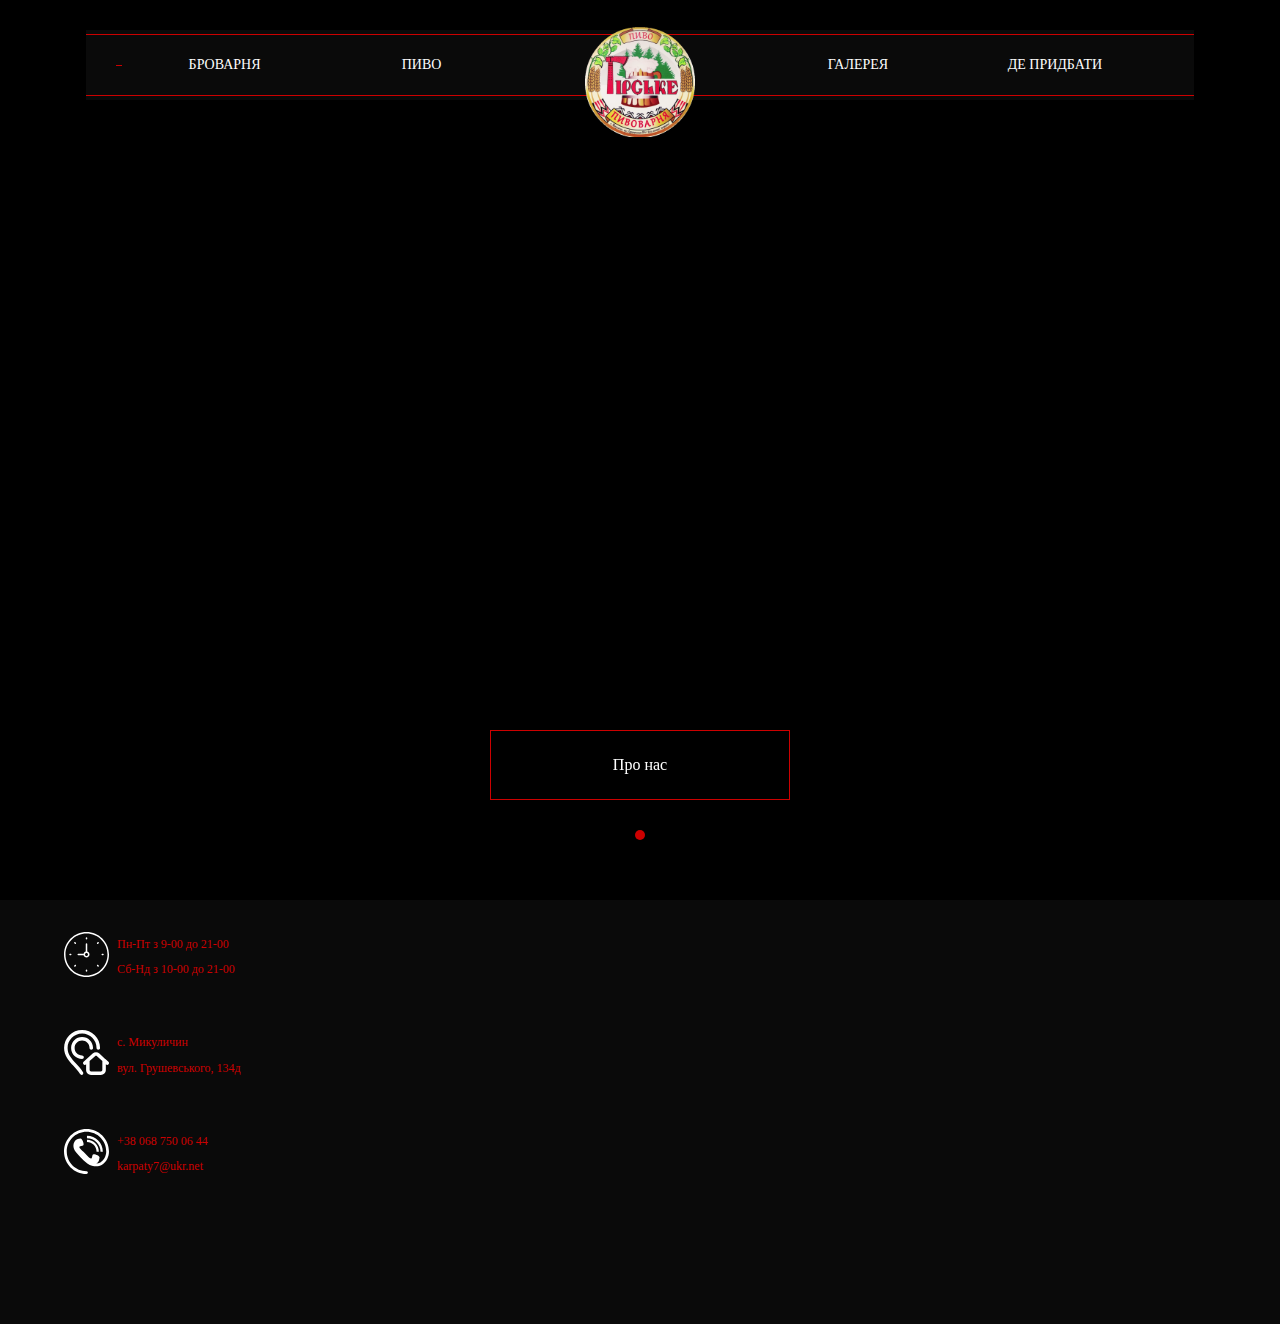
==== commit 7feeace5: "Updated slider on the gallery page" ====
--- a/index.html
+++ b/index.html
@@ -98,7 +98,7 @@
             <div class="footer-i">
                 <ul class="social-link">
                     <li>
-                        <a href="https://www.facebook.com/jagerif/">
+                        <a href="https://www.facebook.com/qwif/">
                             <i class="i_social i_facebook" ></i>
                         </a>
                     </li>
--- a/style.css
+++ b/style.css
@@ -5647,8 +5647,8 @@
     transform: rotate(-45deg)
 }
 
-.gallery_slider_next,
-.gallery_slider_prev,
+.slider-next,
+.slider-prev,
 .review_slider_next,
 .review_slider_prev {
     background-color: transparent;
@@ -5661,8 +5661,8 @@
     z-index: 10
 }
 
-.gallery_slider_next div,
-.gallery_slider_prev div,
+.slider-next div,
+.slider-prev div,
 .review_slider_next div,
 .review_slider_prev div {
     display: none;
@@ -5677,14 +5677,14 @@
     margin-top: .375rem
 }
 
-.gallery_slider_next:hover div,
-.gallery_slider_prev:hover div,
+.slider-next:hover div,
+.slider-prev:hover div,
 .review_slider_next:hover div,
 .review_slider_prev:hover div {
     display: block
 }
 
-.gallery_slider_next i:first-child,
+.slider-next i:first-child,
 .review_slider_next i:first-child {
     position: absolute;
     z-index: 2;
@@ -5692,7 +5692,7 @@
     top: 0
 }
 
-.gallery_slider_next i:last-child,
+.slider-next i:last-child,
 .review_slider_next i:last-child {
     position: absolute;
     top: 0;
@@ -5700,23 +5700,23 @@
     z-index: 1
 }
 
-.gallery_slider_next:hover,
+.slider-next:hover,
 .review_slider_next:hover {
     opacity: 1
 }
 
-.gallery_slider_next:hover i:first-child,
+.slider-next:hover i:first-child,
 .review_slider_next:hover i:first-child {
     right: -2px
 }
 
-.gallery_slider_prev i,
+.slider-prev i,
 .review_slider_prev i {
     -webkit-transform: scaleX(-1);
     transform: scaleX(-1)
 }
 
-.gallery_slider_prev i:first-child,
+.slider-prev i:first-child,
 .review_slider_prev i:first-child {
     position: absolute;
     z-index: 2;
@@ -5724,7 +5724,7 @@
     top: 0
 }
 
-.gallery_slider_prev i:last-child,
+.slider-prev i:last-child,
 .review_slider_prev i:last-child {
     position: absolute;
     top: 0;
@@ -5732,12 +5732,12 @@
     z-index: 1
 }
 
-.gallery_slider_prev:hover,
+.slider-prev:hover,
 .review_slider_prev:hover {
     opacity: 1
 }
 
-.gallery_slider_prev:hover i:first-child,
+.slider-prev:hover i:first-child,
 .review_slider_prev:hover i:first-child {
     right: 2px
 }
@@ -5788,12 +5788,12 @@
     }
 }
 
-.gallery_slider_next {
+.slider-next {
     bottom: 50%;
     right: 0
 }
 
-.gallery_slider_prev {
+.slider-prev {
     bottom: 50%;
     left: calc(0% + 77px)
 }
@@ -5830,7 +5830,7 @@
     -ms-flex-align: center;
     align-items: center;
     color: #fefefe;
-    border: 1px solid #fcb040;
+    border: 1px solid #c00;
     background-color: rgba(0, 0, 0, .7);
     z-index: 3;
     box-sizing: border-box
@@ -5882,7 +5882,7 @@
     background-image: url(../images/);
     width: 10px;
     height: 10px;
-    background-color: #fcb040;
+    background-color: #c00;
     border-radius: 50%;
     left: 0;
     bottom: -40px
@@ -5918,8 +5918,8 @@
     -webkit-box-align: center;
     -ms-flex-align: center;
     align-items: center;
-    border: 1px solid #fcb040;
-    color: #fcb040;
+    border: 1px solid #c00;
+    color: #c00;
     font-size: 1.125rem;
     transition: all .5s ease
 }
@@ -5965,7 +5965,7 @@
 }
 
 .btn_error_wrap:hover .btn_error {
-    color: #fcb040
+    color: #c00
 }
 
 .btn_error_wrap:hover:before {
@@ -6031,13 +6031,13 @@
     background-image: url(../images/vector/footer/pinterest-hover.svg)
 }
 
-.i_mini_arrow {
-    width: 77px;
-    height: 30px
+.arrow-m {
+    width: 100px;
+    height: 80px
 }
 
 .i_hop,
-.i_mini_arrow {
+.arrow-m {
     display: inline-block;
     background-size: contain;
     background-repeat: no-repeat;
@@ -6173,7 +6173,7 @@
     margin: 50px auto
 }
 
-.i_mini_arrow_404 {
+.arrow-m_404 {
     display: inline-block;
     height: 16px;
     width: 36px;
@@ -6185,7 +6185,7 @@
 
 .i_alert_arrow-left,
 .i_alert_arrow-right,
-.i_mini_arrow_404 {
+.arrow-m_404 {
     background-position: 50%;
     background-size: cover;
     background-repeat: no-repeat
@@ -6254,7 +6254,7 @@
 }
 
 .about_buble_1 {
-    background: #fcb040;
+    background: #c00;
     border-radius: 100%;
     box-shadow: inset 0 0 15px 0 hsla(36, 94%, 69%, .45)
 }
@@ -6268,7 +6268,7 @@
 
 .about_buble_2 {
     border-radius: 100%;
-    border: 3px solid #fcb040
+    border: 3px solid #c00
 }
 
 .move {
@@ -7452,7 +7452,7 @@
     right: 8px;
     height: 23px;
     width: 1px;
-    background-color: #fcb040;
+    background-color: #c00;
     -webkit-transform: rotate(35deg);
     transform: rotate(35deg);
     z-index: 1
@@ -7463,7 +7463,7 @@
     position: absolute;
     width: 15px;
     height: 1px;
-    background-color: #fcb040;
+    background-color: #c00;
     top: 30px;
     right: 0
 }
@@ -7480,7 +7480,7 @@
     right: 8px;
     height: 23px;
     width: 1px;
-    background-color: #fcb040;
+    background-color: #c00;
     -webkit-transform: rotate(-35deg);
     transform: rotate(-35deg);
     z-index: 1
@@ -7491,7 +7491,7 @@
     position: absolute;
     width: 15px;
     height: 1px;
-    background-color: #fcb040;
+    background-color: #c00;
     top: 4px;
     right: 0
 }
@@ -7535,7 +7535,7 @@
     right: -10px;
     height: 23px;
     width: 1px;
-    background-color: #fcb040;
+    background-color: #c00;
     -webkit-transform: rotate(35deg);
     transform: rotate(35deg);
     z-index: 1
@@ -7546,7 +7546,7 @@
     position: absolute;
     width: 15px;
     height: 1px;
-    background-color: #fcb040;
+    background-color: #c00;
     bottom: 30px
 }
 
@@ -7562,7 +7562,7 @@
     right: 13px;
     height: 23px;
     width: 1px;
-    background-color: #fcb040;
+    background-color: #c00;
     -webkit-transform: rotate(-35deg);
     transform: rotate(-35deg);
     z-index: 1
@@ -7573,7 +7573,7 @@
     position: absolute;
     width: 15px;
     height: 1px;
-    background-color: #fcb040;
+    background-color: #c00;
     bottom: 4px
 }
 
@@ -7617,7 +7617,7 @@
     position: absolute;
     top: -25px;
     left: 2px;
-    background-color: #fcb040;
+    background-color: #c00;
     border-bottom-left-radius: 1px
 }
 
@@ -7628,7 +7628,7 @@
     position: absolute;
     top: -18px;
     left: 1px;
-    background-color: #fcb040;
+    background-color: #c00;
     -webkit-transform: rotate(-13deg);
     transform: rotate(-13deg);
     border-bottom-left-radius: 3px
@@ -7649,7 +7649,7 @@
     top: -25px;
     right: 2px;
     border-bottom-right-radius: 1px;
-    background-color: #fcb040
+    background-color: #c00
 }
 
 .nav_figure .nav_figure_triange_2:after {
@@ -7659,7 +7659,7 @@
     position: absolute;
     top: -18px;
     right: 1px;
-    background-color: #fcb040;
+    background-color: #c00;
     -webkit-transform: rotate(13deg);
     transform: rotate(13deg);
     border-bottom-right-radius: 3px
@@ -7698,7 +7698,7 @@
 .figure_arrow_main {
     height: 1px;
     width: 100%;
-    background-color: #fcb040
+    background-color: #c00
 }
 
 .figure_small_circle {
@@ -7706,7 +7706,7 @@
     width: 8px;
     height: 8px;
     border-radius: 50%;
-    background-color: #fcb040
+    background-color: #c00
 }
 
 header {
@@ -7751,7 +7751,7 @@
     width: 50px;
     height: 46px;
     background-color: #0a0a0a;
-    border: 2px solid #fcb040;
+    border: 2px solid #c00;
     border-top: none
 }
 
@@ -7834,8 +7834,8 @@
 
 header .header-container ul {
     height: 100%;
-    border-top: 1px solid #fcb040;
-    border-bottom: 1px solid #fcb040;
+    border-top: 1px solid #c00;
+    border-bottom: 1px solid #c00;
     display: -webkit-box;
     display: -ms-flexbox;
     display: flex;
@@ -7860,8 +7860,8 @@
         height: 100%;
         border-top: 0;
         border-bottom: 0;
-        border-left: 3px solid #fcb040;
-        border-right: 3px solid #fcb040
+        border-left: 3px solid #c00;
+        border-right: 3px solid #c00
     }
 }
 
@@ -7898,7 +7898,7 @@
 }
 
 header .header-container ul li a:hover {
-    color: #fcb040
+    color: #c00
 }
 
 header .header-container ul li a:hover:after {
@@ -7941,7 +7941,7 @@
 }
 
 header .header-container ul li.current_page_item a {
-    color: #fcb040
+    color: #c00
 }
 
 header .header-container ul li.current_page_item a:after {
@@ -8172,7 +8172,7 @@
 
 footer {
     overflow: hidden;
-    color: #fcb040;
+    color: #c00;
     font-size: .75rem;
     position: relative;
     background-color: #0a0a0a;
@@ -8241,7 +8241,7 @@
 
 footer .footer-b-center ul li {
     font-size: .625rem;
-    color: #fcb040;
+    color: #c00;
     text-align: center
 }
 
@@ -8466,7 +8466,7 @@
 @-moz-document url-prefix() {
     .age_block .age_block {
         border-image: none;
-        border: 1px solid #fcb040
+        border: 1px solid #c00
     }
 }
 
@@ -8501,14 +8501,14 @@
     height: 700px
 }
 
-.age_block .jager_logo {
+.age_block .qw_logo {
     width: 235px;
     height: 220px;
     margin: 1.5rem auto
 }
 
 @media screen and (max-width:90rem) {
-    .age_block .jager_logo {
+    .age_block .qw_logo {
         width: 180px;
         height: 180px;
         margin: 1rem auto .5rem
@@ -8516,7 +8516,7 @@
 }
 
 @media screen and (max-width:40rem) {
-    .age_block .jager_logo {
+    .age_block .qw_logo {
         width: 200px;
         height: 200px
     }
@@ -8552,7 +8552,7 @@
     -ms-flex-align: center;
     align-items: center;
     padding: 1rem;
-    border: 1px solid #fcb040;
+    border: 1px solid #c00;
     max-width: 300px;
     margin: 4rem auto 1rem
 }
@@ -8565,7 +8565,7 @@
 
 .age_block .btn_i_have_18 span {
     font-size: 1.125rem;
-    color: #fcb040
+    color: #c00
 }
 
 @media screen and (max-width:90rem) {
@@ -8621,7 +8621,7 @@
 
 .age_block .btn_i_not_have_18 {
     font-size: .875rem;
-    color: #fcb040;
+    color: #c00;
     text-align: center;
     display: block;
     margin: 0 auto 1.5rem;
@@ -8633,7 +8633,7 @@
 .age_block .btn_i_not_have_18:before {
     content: "";
     width: 100%;
-    border-bottom: 1px dotted #fcb040;
+    border-bottom: 1px dotted #c00;
     position: absolute;
     bottom: -2px
 }
@@ -8789,7 +8789,7 @@
 
 .border_age_inside,
 .border_age_outside {
-    border: 1px solid #fcb040
+    border: 1px solid #c00
 }
 
 .border_age_inside {
@@ -8812,11 +8812,11 @@
     }
 }
 
-.jager_font {
+.qw_font {
     text-align: center;
     position: relative;
     text-transform: uppercase;
-    color: #fcb040;
+    color: #c00;
     font-size: 3rem;
     text-shadow: none;
     font-family: BitterBold, Georgia, Times New Roman;
@@ -8825,18 +8825,18 @@
 }
 
 @media screen and (max-width:30rem) {
-    .jager_font {
+    .qw_font {
         font-size: 2rem
     }
 }
 
 @media screen and (max-width:21.25rem) {
-    .jager_font {
+    .qw_font {
         font-size: 1.7rem
     }
 }
 
-.jager_font span {
+.qw_font span {
     position: absolute;
     color: #fefefe;
     top: -3px;
@@ -8919,7 +8919,7 @@
 .block-container ul li {
     text-transform: uppercase;
     position: absolute;
-    color: #fcb040;
+    color: #c00;
     font-size: 2.375rem;
     text-shadow: none;
     -webkit-transform: skewY(-8deg);
@@ -8944,7 +8944,7 @@
     left: 245px;
     margin: auto;
     top: 120px;
-    color: #fcb040;
+    color: #c00;
     font-family: BitterRegular, Georgia, Times New Roman
 }
 
@@ -9046,11 +9046,11 @@
     z-index: 1
 }
 
-.jager_slider {
+.slider-container {
     position: relative
 }
 
-.jager_slider__item {
+.slider-container-i {
     width: 100%;
     min-height: 100vh;
     height: 100%;
@@ -9059,7 +9059,7 @@
     background-repeat: no-repeat
 }
 
-.gallery_buttons_wrap {
+.slider-buttons-container {
     position: relative;
     max-width: 101.25rem;
     margin: 0 auto;
@@ -9067,25 +9067,25 @@
 }
 
 @media screen and (max-width:102.5rem) {
-    .gallery_buttons_wrap {
+    .slider-buttons-container {
         max-width: 100%;
         margin: 0 4rem
     }
 }
 
 @media screen and (max-width:63.9375rem) {
-    .gallery_buttons_wrap {
+    .slider-buttons-container {
         margin: 0 2rem
     }
 }
 
 @media screen and (max-width:40rem) {
-    .gallery_buttons_wrap {
+    .slider-buttons-container {
         margin: 0 1rem
     }
 }
 
-.gallery_buttons_position {
+.slider-buttons {
     position: absolute;
     top: 0;
     bottom: 0;
@@ -9106,7 +9106,7 @@
 
 ul.slick-dots li {
     display: inline-block;
-    margin-right: .625rem;
+    margin-right: 10px;
     position: relative
 }
 
@@ -9115,7 +9115,7 @@
     height: 25px;
     border-radius: 50%;
     background-color: #0a0a0a;
-    border: 2px solid #fcb040;
+    border: 2px solid #c00;
     color: transparent;
     cursor: pointer;
     transition: all .5s ease;
@@ -9130,7 +9130,7 @@
     right: -14px;
     width: 12px;
     height: 2px;
-    background-color: #fcb040
+    background-color: #c00
 }
 
 ul.slick-dots li button:hover {
@@ -9162,7 +9162,7 @@
     content: "";
     width: 20px;
     height: 2px;
-    background-color: #fcb040;
+    background-color: #c00;
     position: absolute;
     top: 14px
 }
@@ -9206,7 +9206,7 @@
     right: 0
 }
 
-.section_map #jager_map {
+.section_map #qw_map {
     width: 100%;
     height: 760px;
     min-height: 100vh
@@ -9364,26 +9364,26 @@
     }
 }
 
-.about_jager {
+.about_qw {
     margin-top: 230px;
     position: relative;
     height: 100%
 }
 
-.about_jager .jager_content {
+.about_qw .qw_content {
     padding-bottom: 1.5rem;
     position: relative;
     z-index: 1;
-    background-color: #fcb040
+    background-color: #c00
 }
 
 @media screen and (max-width:63.9375rem) {
-    .about_jager .jager_content {
+    .about_qw .qw_content {
         padding: .5rem
     }
 }
 
-.about_jager .jager_content>p {
+.about_qw .qw_content>p {
     -ms-text-align-last: left;
     text-align-last: left;
     margin-top: 1.5rem;
@@ -9393,15 +9393,15 @@
     font-size: .875rem
 }
 
-.about_jager .jager_content>p:first-child {
+.about_qw .qw_content>p:first-child {
     margin-top: 3.5rem
 }
 
-.about_jager .jager_content>p:last-child {
+.about_qw .qw_content>p:last-child {
     margin-bottom: 3rem
 }
 
-.about_jager .timeline {
+.about_qw .timeline {
     max-width: 784px;
     width: 100%;
     margin: 1rem auto;
@@ -9417,7 +9417,7 @@
     position: relative
 }
 
-.about_jager .timeline:before {
+.about_qw .timeline:before {
     content: "";
     position: absolute;
     top: 0;
@@ -9429,8 +9429,8 @@
     z-index: 1
 }
 
-.about_jager .timeline i {
-    background-color: #fcb040;
+.about_qw .timeline i {
+    background-color: #c00;
     z-index: 2;
     padding: 0 .5rem;
     position: relative;
@@ -9438,13 +9438,13 @@
     font-size: .875rem
 }
 
-.about_jager .timeline i span {
+.about_qw .timeline i span {
     position: absolute;
     top: 5px;
     right: -45px
 }
 
-.about_jager #water_bg {
+.about_qw #water_bg {
     position: absolute;
     top: -250px;
     left: 0;
@@ -9455,7 +9455,7 @@
 }
 
 @media screen and (max-width:40rem) {
-    .about_jager #water_bg {
+    .about_qw #water_bg {
         top: -220px
     }
 }
@@ -9478,8 +9478,8 @@
     width: 30px;
     height: 30px;
     border-radius: 50%;
-    border: 2px solid #fcb040;
-    background: #fcb040;
+    border: 2px solid #c00;
+    background: #c00;
     will-change: transform;
     transition: 5s
 }
@@ -9707,18 +9707,18 @@
     justify-content: center
 }
 
-.beer_name>.jager_font {
+.beer_name>.qw_font {
     font-size: 2rem;
     font-family: BitterRegular, Georgia, Times New Roman;
     line-height: 1.4
 }
 
-.beer_name>.jager_font:last-child {
+.beer_name>.qw_font:last-child {
     position: relative
 }
 
-.beer_name>.jager_font:last-child:after,
-.beer_name>.jager_font:last-child:before {
+.beer_name>.qw_font:last-child:after,
+.beer_name>.qw_font:last-child:before {
     content: "";
     width: 25px;
     height: 15px;
@@ -9731,11 +9731,11 @@
     margin: auto 0
 }
 
-.beer_name>.jager_font:last-child:before {
+.beer_name>.qw_font:last-child:before {
     right: -28px
 }
 
-.beer_name>.jager_font:last-child:after {
+.beer_name>.qw_font:last-child:after {
     left: -28px
 }
 
@@ -9788,7 +9788,7 @@
 .beer_border {
     padding: 1rem;
     position: relative;
-    border: 1px solid #fcb040;
+    border: 1px solid #c00;
     text-align: center;
     margin: 1.25rem 0
 }
@@ -9841,7 +9841,7 @@
     content: "";
     width: 10px;
     height: 10px;
-    border: 1px solid #fcb040;
+    border: 1px solid #c00;
     position: absolute
 }
 
@@ -9957,7 +9957,7 @@
 
 .procent {
     margin: 0 .5rem;
-    color: #fcb040;
+    color: #c00;
     font-size: 2.625rem;
     line-height: 1
 }
@@ -10242,8 +10242,8 @@
 
 .people_review {
     width: 100%;
-    border-top: 1px solid #fcb040;
-    border-bottom: 1px solid #fcb040;
+    border-top: 1px solid #c00;
+    border-bottom: 1px solid #c00;
     background-color: #0a0a0a;
     padding-bottom: 2.5rem;
     position: relative;
@@ -10309,7 +10309,7 @@
 }
 
 .people_review_photo-circle:before {
-    border: 1px solid #fcb040;
+    border: 1px solid #c00;
     border-radius: 50%
 }
 
@@ -10327,12 +10327,12 @@
 }
 
 .people_review_photo-square:before {
-    border: 1px solid #fcb040
+    border: 1px solid #c00
 }
 
 .people_review_name {
     font-family: BitterRegular, Georgia, Times New Roman;
-    color: #fcb040;
+    color: #c00;
     font-size: 18px;
     margin-bottom: 0;
     text-align: center
@@ -10342,7 +10342,7 @@
     text-align: center;
     margin: 0;
     font-size: .875rem;
-    color: #fcb040
+    color: #c00
 }
 
 .people_review_text {
@@ -10357,7 +10357,7 @@
 .people_review_text:after,
 .people_review_text:before {
     content: ' " ';
-    color: #fcb040
+    color: #c00
 }
 
 .event_statistic {
@@ -10748,7 +10748,7 @@
 }
 
 .subscribe__form__success__text {
-    color: #fcb040;
+    color: #c00;
     margin-bottom: .5rem;
     font-size: 1.125rem!important;
     text-transform: uppercase
@@ -10812,10 +10812,10 @@
     display: block;
     max-width: 480px;
     border: none;
-    border-bottom: 1px solid #fcb040;
+    border-bottom: 1px solid #c00;
     background-color: transparent;
     box-shadow: none;
-    color: #fcb040;
+    color: #c00;
     margin: 0
 }
 
@@ -10827,11 +10827,11 @@
 .subscribe__input input[type=text]:valid~label {
     top: -10px;
     font-size: .625rem;
-    color: #fcb040
+    color: #c00
 }
 
 .subscribe__input label {
-    color: #fcb040;
+    color: #c00;
     font-weight: 400;
     position: absolute;
     pointer-events: none;
@@ -10854,7 +10854,7 @@
     width: 0;
     bottom: 1px;
     position: absolute;
-    background: #fcb040;
+    background: #c00;
     transition: all .2s ease
 }
 
@@ -10922,7 +10922,7 @@
     .subscribe__submit {
         margin-top: 2rem;
         margin-left: 0;
-        border: 1px solid #fcb040;
+        border: 1px solid #c00;
         padding: .625rem
     }
 }
@@ -10930,7 +10930,7 @@
 .subscribe__submit input[type=submit] {
     outline: none;
     background: transparent;
-    color: #fcb040;
+    color: #c00;
     font-family: BitterBold, Georgia, Times New Roman;
     font-size: 1.5rem;
     border: none;
@@ -11130,7 +11130,7 @@
 }
 
 .circle__event:hover .circle__event__item {
-    border-color: #fcb040
+    border-color: #c00
 }
 
 .circle__event.circle__event-active {
@@ -11140,7 +11140,7 @@
 }
 
 .circle__event.circle__event-active .circle__event__item {
-    border: 2px solid #fcb040
+    border: 2px solid #c00
 }
 
 .circle__event.circle__event-active .circle__event__icon {
@@ -11287,7 +11287,7 @@
     align-items: center
 }
 
-#preloader_block .logo_jager_wrap {
+#preloader_block .logo_qw_wrap {
     position: relative;
     width: 290px;
     height: 290px;
@@ -11377,7 +11377,7 @@
     height: 222px;
     border-radius: 100%;
     border: 2px solid transparent;
-    border-top-color: #fcb040;
+    border-top-color: #c00;
     z-index: 1;
     -webkit-animation: spin 1s infinite linear;
     animation: spin 1s infinite linear
@@ -11533,7 +11533,7 @@
 }
 
 .pimp_info {
-    background-color: #fcb040;
+    background-color: #c00;
     padding: .5rem 0;
     height: 40px;
     position: relative
@@ -11545,7 +11545,7 @@
     left: -40px;
     top: 0;
     border: 20px solid transparent;
-    border-right: 20px solid #fcb040
+    border-right: 20px solid #c00
 }
 
 .pimp_info:after {
@@ -11554,7 +11554,7 @@
     top: 0;
     right: -40px;
     border: 20px solid transparent;
-    border-left: 20px solid #fcb040
+    border-left: 20px solid #c00
 }
 
 .map_popup_slider>.slick-dots {
@@ -11609,7 +11609,7 @@
 
 .close-button {
     position: absolute;
-    color: #fcb040!important;
+    color: #c00!important;
     font-size: 1.5rem;
     top: -5px;
     right: 3px
